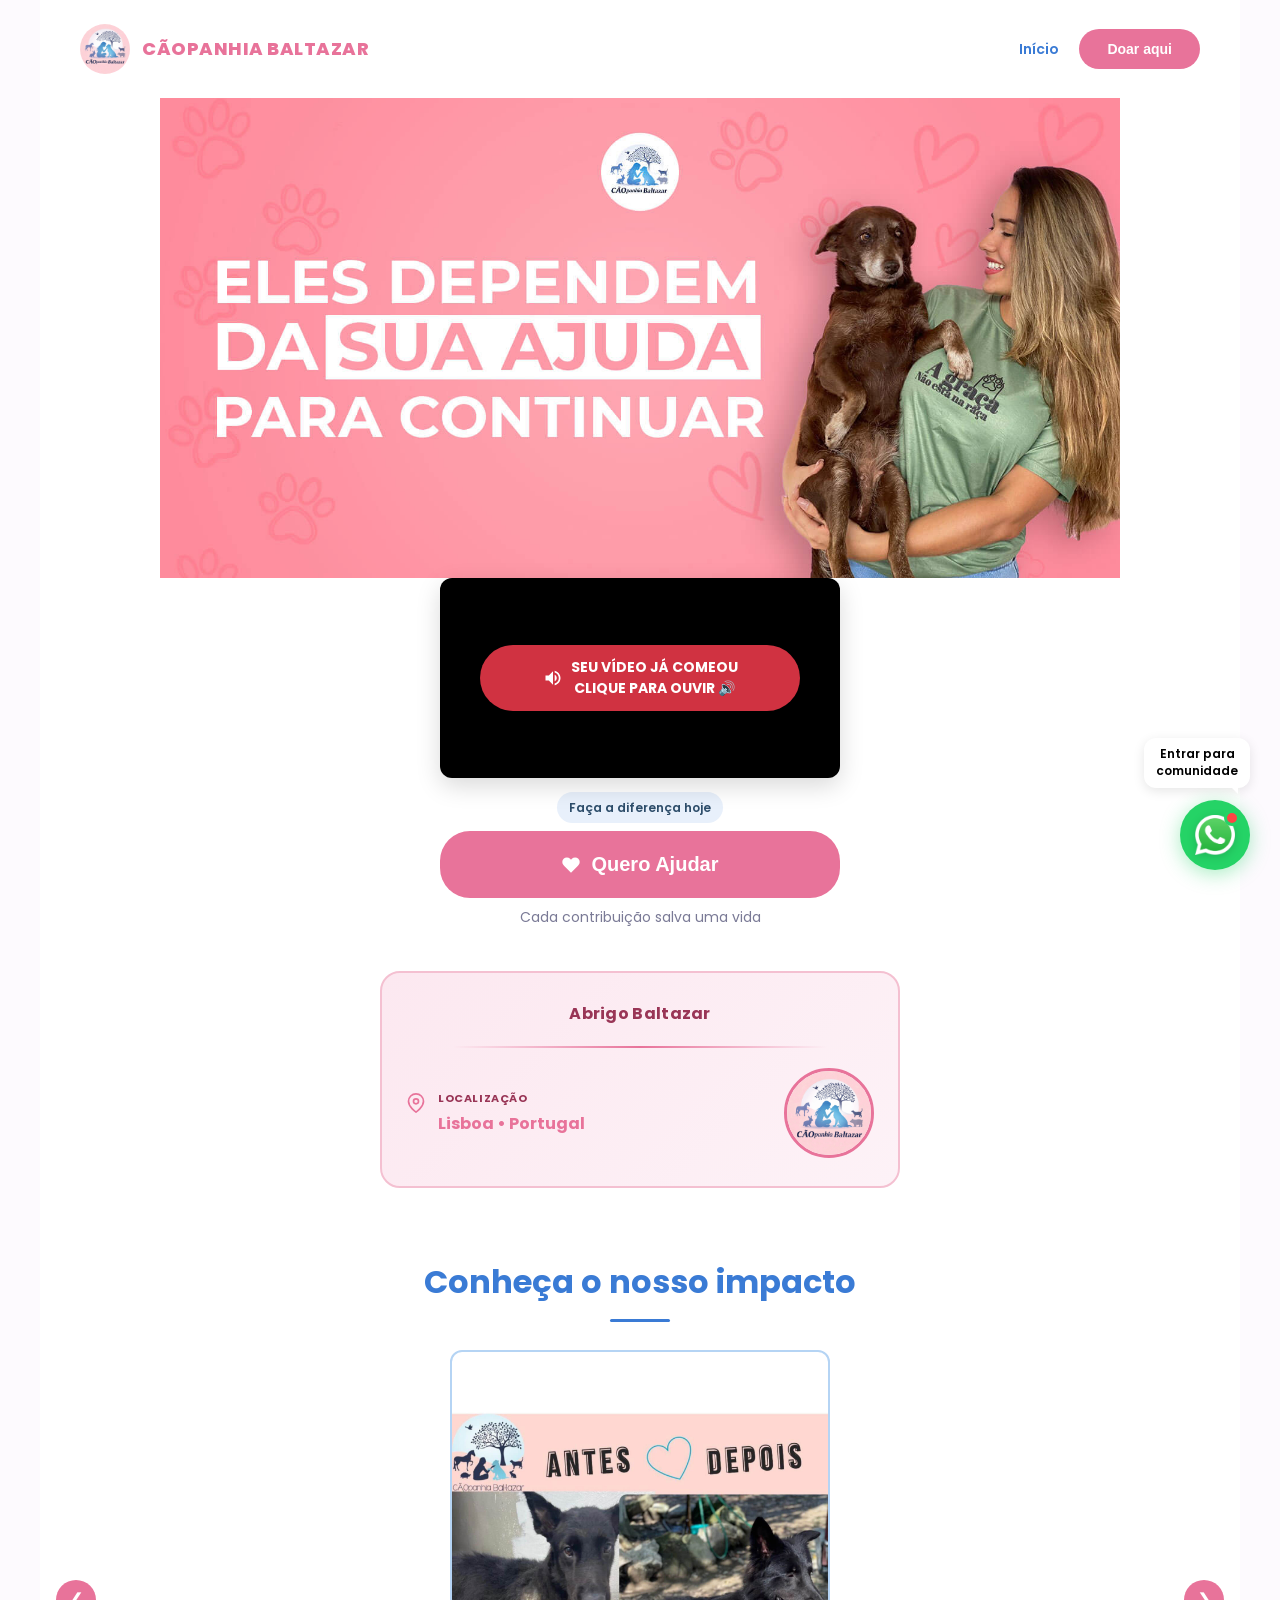
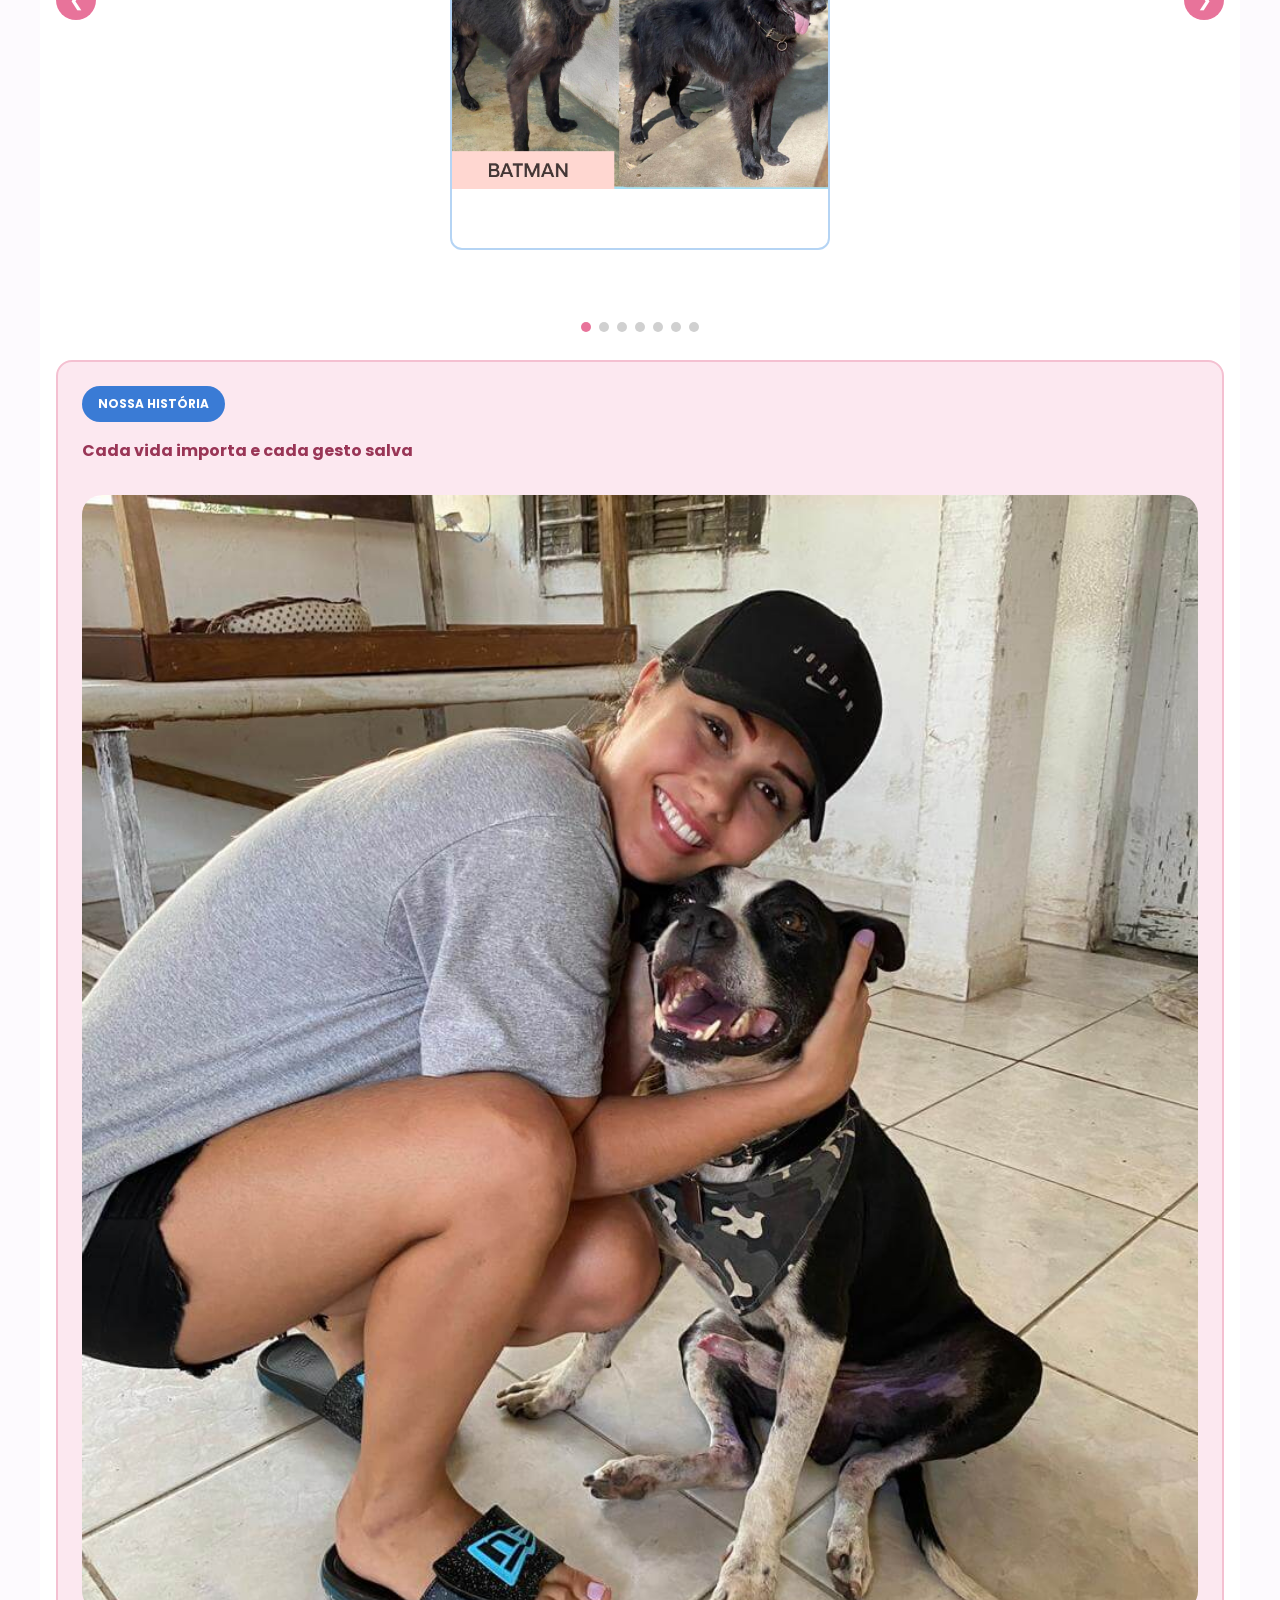
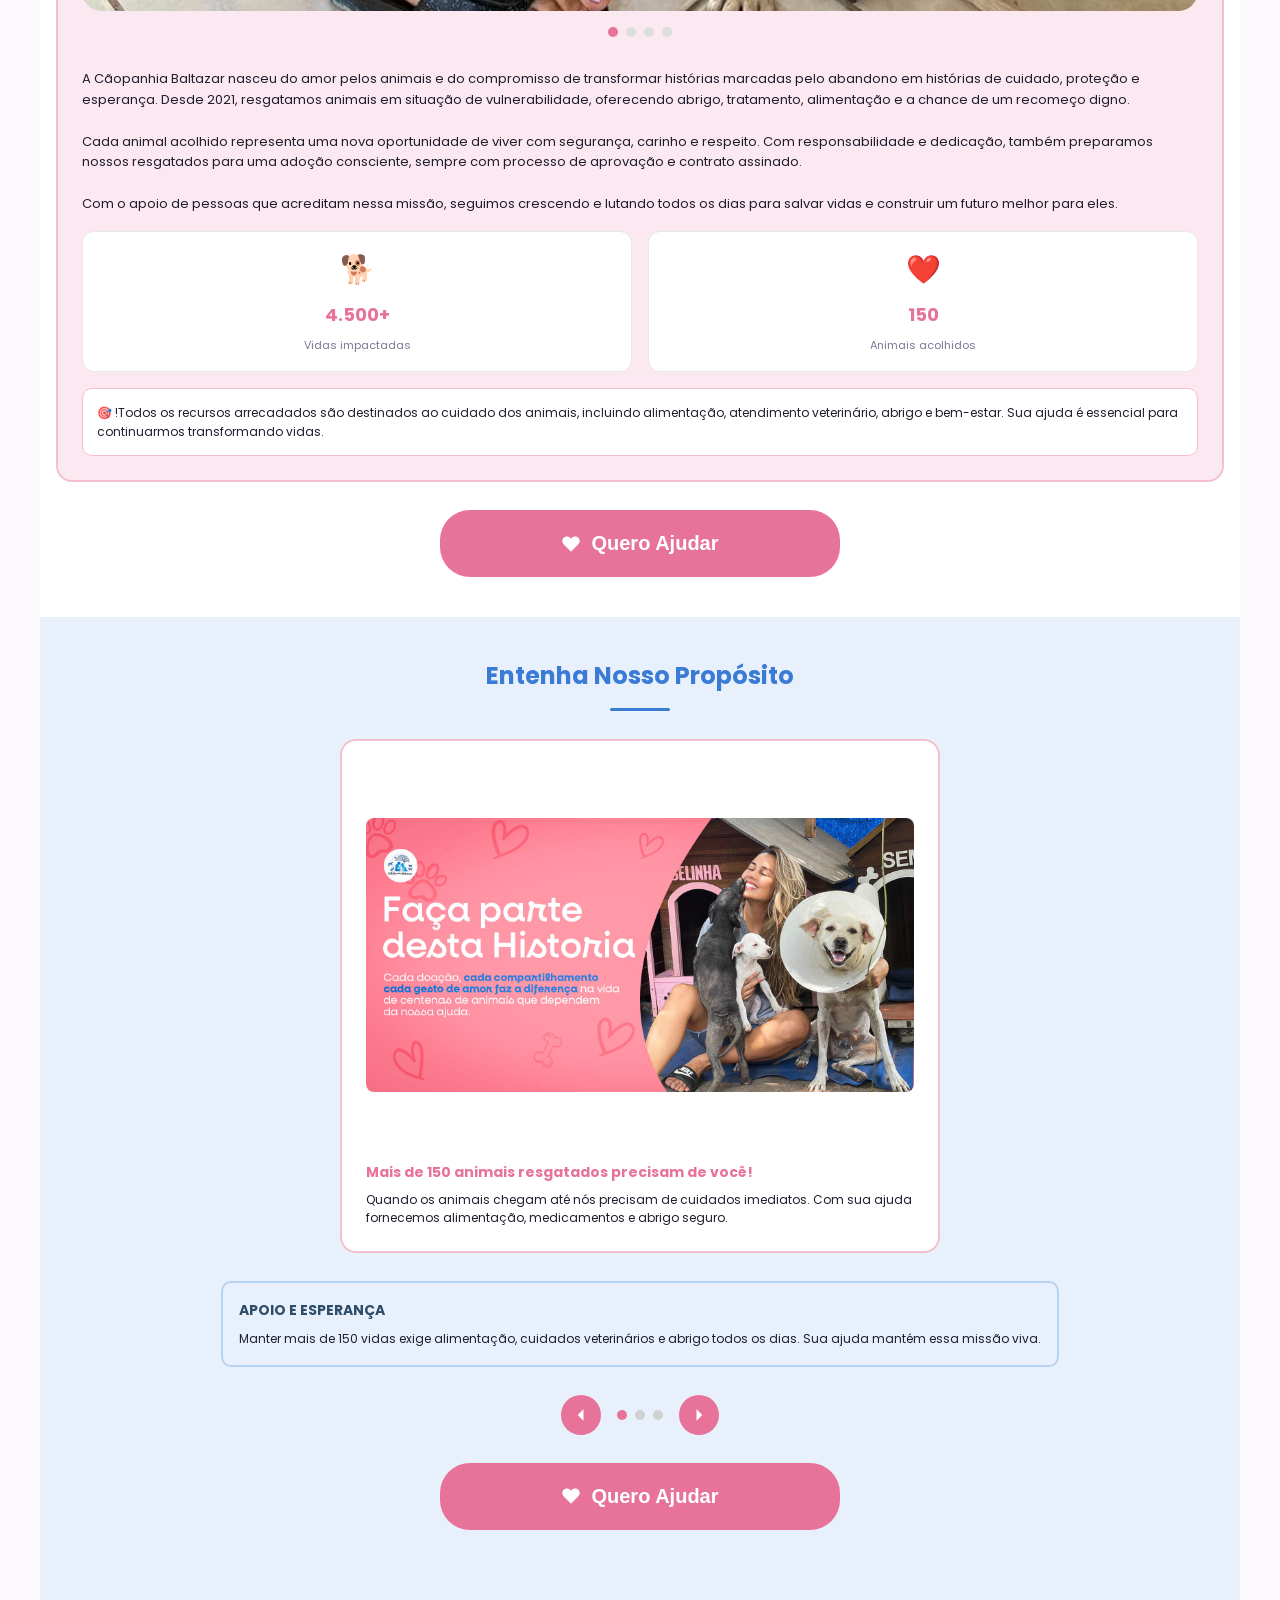
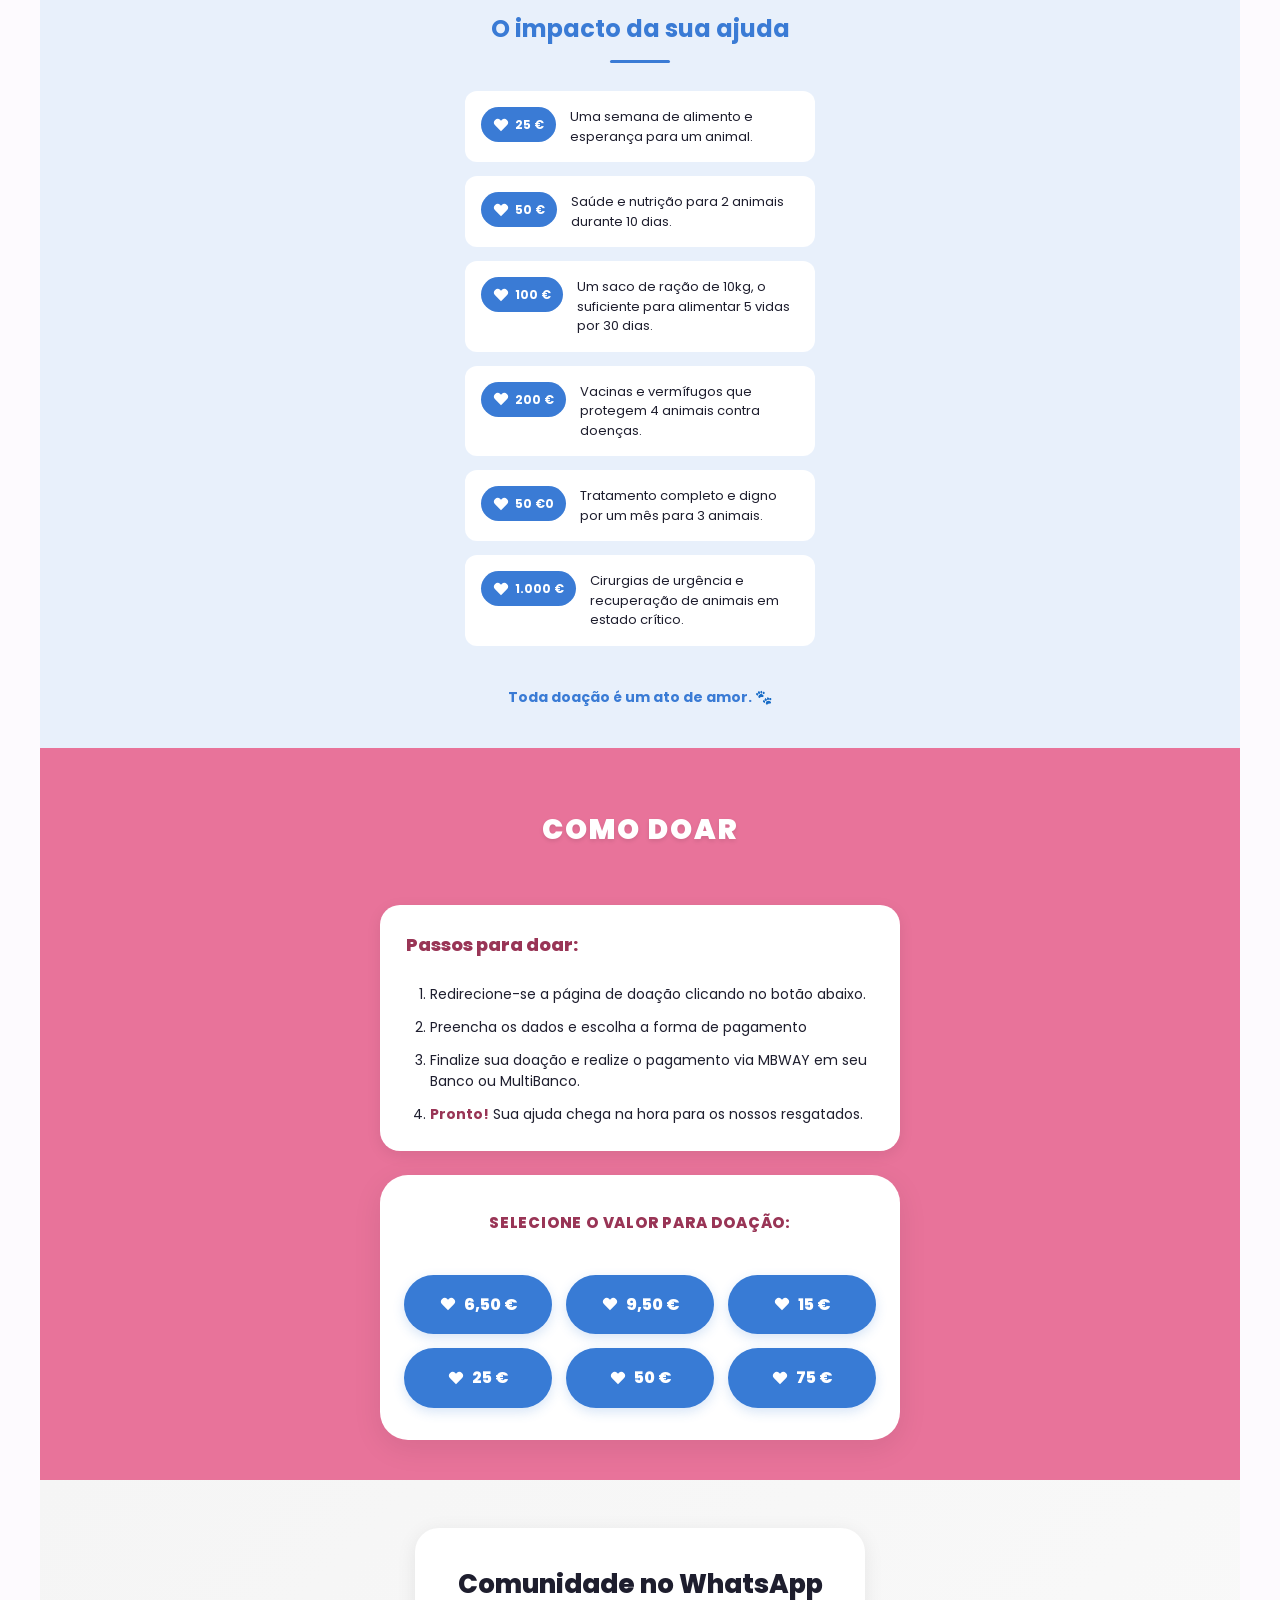
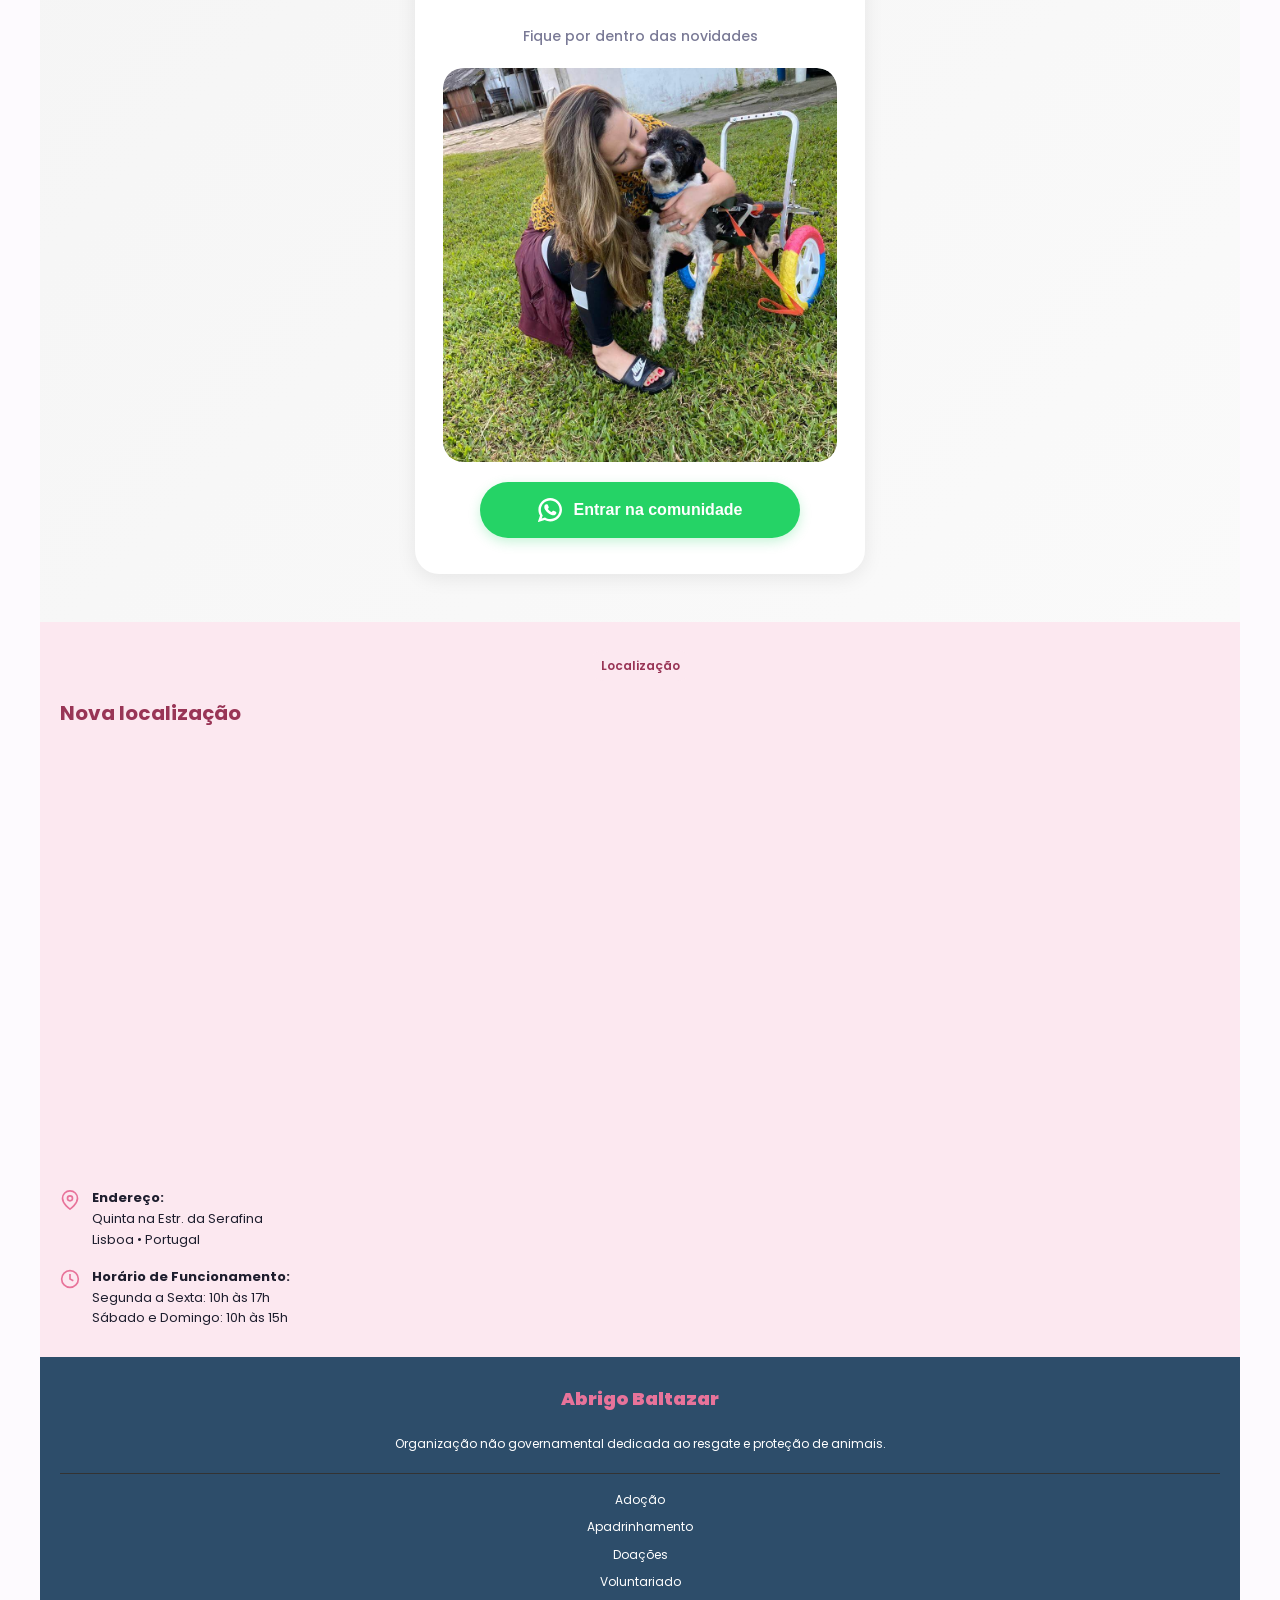
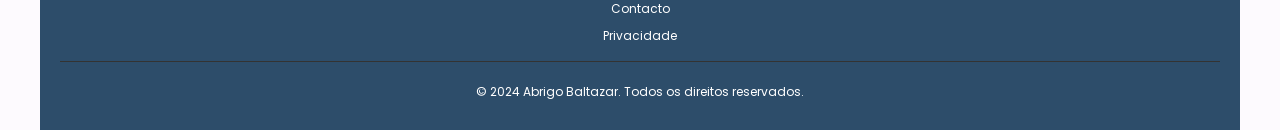
==== index.html @ 78d3a2a6 "Add files via upload" ====
<!DOCTYPE html>
<html lang="pt-BR">

<head>
    <meta charset="UTF-8">
    <meta name="viewport" content="width=device-width, initial-scale=1.0">
    <title>Abrigo Baltazar - ONG de Resgate Animal</title>
    <link href="https://fonts.googleapis.com/css2?family=Poppins:wght@400;600;700;800;900&display=swap" rel="stylesheet">
    <style>
:root {
    --rosa-principal: #e8739a;
    --rosa-escuro: #993556;
    --rosa-claro-bg: #fce8f0;
    --rosa-borda: #f4c0d1;
    --azul-principal: #3a7bd5;
    --azul-escuro: #2D4D6A;
    --azul-claro-bg: #e8f0fb;
    --azul-borda: #b5d4f4;
    --fundo-geral: #fdfafe;
    --texto-principal: #1e1e2e;
    --texto-secundario: #7a7a96;
    --footer-dark: #2D4D6A;
    --branco: #ffffff;
    --verde-sucesso: #4caf50;
    --amarelo-estrela: #ffc107;
    --fb-azul: #1877f2;
    --ig-rosa: #d4537e;
    --wa-verde: #25d366;
}

* {
    margin: 0;
    padding: 0;
    box-sizing: border-box;
}

html {
    scroll-behavior: smooth;
}

body {
    font-family: 'Poppins', sans-serif;
    background-color: var(--fundo-geral);
    color: var(--texto-principal);
    line-height: 1.6;
}

.container {
    max-width: 100%;
    width: 100%;
    margin: 0 auto;
    background-color: var(--branco);
}

/* ==================== ANIMAÇÕES ==================== */
@keyframes pulsar {
    0%, 100% {
        opacity: 1;
        transform: scale(1);
    }
    50% {
        opacity: 0.85;
        transform: scale(1.05);
    }
}

/* ==================== HEADER FIXO ==================== */
header {
    background-color: var(--branco);
    padding: 6px 20px;
    display: flex;
    justify-content: space-between;
    align-items: center;
    width: 100%;
    margin: 0;
}

.header-novo {
    display: flex !important;
    justify-content: space-between;
    align-items: center;
}

.header-logo-section {
    display: flex;
    align-items: center;
    gap: 12px;
}

.header-logo {
    display: flex;
    align-items: center;
    justify-content: center;
    flex-shrink: 0;
}

.logo-img {
    width: 50px;
    height: 50px;
    border-radius: 50%;
    object-fit: cover;
    display: block;
}

.header-text {
    display: flex;
    flex-direction: column;
    gap: 2px;
    max-width: 100px;
}

.header-text h1 {
    font-size: 18px;
    font-weight: 800;
    color: var(--rosa-principal);
    margin: 0;
    line-height: 1.2;
    letter-spacing: 0.5px;
    word-wrap: break-word;
    overflow-wrap: break-word;
}

.header-text p {
    font-size: 11px;
    color: var(--texto-secundario);
    margin: 0;
    font-weight: 600;
    letter-spacing: 0.5px;
}

.header-right {
    display: flex;
    align-items: center;
    gap: 20px;
    margin-left: auto;
}

.header-link {
    text-decoration: none;
    color: var(--azul-principal);
    font-size: 14px;
    font-weight: 600;
    transition: color 0.3s ease;
}

.header-link:hover {
    color: var(--azul-escuro);
}

.btn-doe-aqui {
    background-color: var(--rosa-principal);
    color: var(--branco);
    border: none;
    padding: 12px 28px;
    border-radius: 30px;
    font-size: 14px;
    font-weight: 700;
    cursor: pointer;
    transition: background-color 0.3s ease, transform 0.2s ease;
    animation: pulsar 2s ease-in-out infinite;
    display: flex;
    justify-content: center;
    align-items: center;
    gap: 8px;
    white-space: nowrap;
}

.btn-doe-aqui:hover {
    background-color: var(--rosa-escuro);
    transform: translateY(-2px);
    animation-play-state: paused;
}

.btn-adotar {
    background-color: var(--azul-principal);
    color: var(--branco);
    border: none;
    padding: 22px 60px;
    border-radius: 30px;
    font-size: 20px;
    font-weight: 900;
    cursor: pointer;
    transition: background-color 0.3s ease;
    display: flex;
    justify-content: center;
    align-items: center;
    gap: 10px;
}

.btn-adotar:hover {
    background-color: var(--azul-escuro);
}

/* ==================== BANNER ==================== */
.banner-slot {
    width: 100%;
    aspect-ratio: 2.5 / 1;
    display: flex;
    position: relative;
    overflow: hidden;
    min-height: 300px;
    padding: 0 !important;
    margin: 0 !important;
    background-color: transparent;
}

.banner-slot img {
    width: 100%;
    height: 100%;
    object-fit: contain;
    object-position: center;
    display: block;
}


/* ==================== VÍDEO ==================== */
.video-slot {
    padding: 0 !important;
    margin: 0 !important;
    width: 100%;
    display: flex;
    justify-content: center;
    align-items: center;
}

.video-indicator {
    position: absolute;
    top: 16px;
    left: 16px;
    display: flex;
    align-items: center;
    gap: 8px;
    font-size: 12px;
    font-weight: 600;
}

.video-indicator::before {
    content: '';
    width: 8px;
    height: 8px;
    background-color: var(--rosa-principal);
    border-radius: 50%;
}

.video-play-btn {
    width: 64px;
    height: 64px;
    background-color: var(--rosa-principal);
    border-radius: 50%;
    display: flex;
    justify-content: center;
    align-items: center;
    cursor: pointer;
    transition: transform 0.3s ease, background-color 0.3s ease;
}

.video-play-btn:hover {
    transform: scale(1.1);
    background-color: var(--rosa-escuro);
}

.video-slot h3 {
    font-size: 18px;
    font-weight: 700;
}

.video-slot p {
    font-size: 14px;
    opacity: 0.8;
}

/* ==================== CTA QUERO AJUDAR ==================== */
.cta-ajudar {
    background-color: var(--branco);
    padding: 14px 20px;
    text-align: center;
    display: flex;
    flex-direction: column;
    gap: 8px;
    align-items: center;
}

.cta-ajudar .btn-quero-ajudar {
    width: 85%;
    max-width: 400px;
    padding: 22px 60px;
    font-size: 20px;
}

.tag {
    display: inline-block;
    padding: 6px 12px;
    border-radius: 20px;
    font-size: 12px;
    font-weight: 600;
    width: fit-content;
    margin: 0 auto;
}

.tag-azul {
    background-color: var(--azul-claro-bg);
    color: var(--azul-escuro);
}

.tag-rosa {
    background-color: var(--rosa-claro-bg);
    color: var(--rosa-escuro);
}

.btn-quero-ajudar {
    background-color: var(--rosa-principal);
    color: var(--branco);
    border: none;
    padding: 22px 60px;
    border-radius: 30px;
    font-size: 20px;
    font-weight: 900;
    cursor: pointer;
    display: flex;
    justify-content: center;
    align-items: center;
    gap: 10px;
    transition: background-color 0.3s ease;
    width: 85%;
    max-width: 400px;
    animation: pulsar 2s ease-in-out infinite;
}

.btn-quero-ajudar:hover {
    background-color: var(--rosa-escuro);
    animation-play-state: paused;
}

.cta-subtexto {
    font-size: 14px;
    color: var(--texto-secundario);
}

/* ==================== IMPACTO E HISTÓRIAS ==================== */
.secao-impacto {
    background-color: var(--branco);
    padding: 40px 0;
    display: flex;
    flex-direction: column;
    gap: 28px;
    align-items: center;
    width: 100%;
    padding-left: 16px;
    padding-right: 16px;
    box-sizing: border-box;
}

.impacto-header {
    text-align: center;
    display: flex;
    flex-direction: column;
    gap: 12px;
}

.impacto-header h2 {
    font-size: 24px;
    font-weight: 700;
    color: var(--azul-principal);
}

.titulo-underline {
    width: 60px;
    height: 3px;
    background-color: var(--azul-principal);
    margin: 0 auto;
    border-radius: 2px;
}

.impacto-imagens {
    display: flex;
    justify-content: center;
    width: 100%;
    max-width: 100%;
    margin-bottom: 24px;
}

.impacto-img-placeholder {
    aspect-ratio: 1;
    background-color: var(--branco);
    border: 2px solid var(--azul-borda);
    border-radius: 12px;
    display: flex;
    align-items: center;
    justify-content: center;
    min-height: 250px;
    width: 100%;
    height: 280px;
    overflow: hidden;
}

.impacto-img-placeholder img {
    width: 100%;
    height: 100%;
    object-fit: contain;
    object-position: center;
}

.impacto-img-placeholder svg {
    width: 60px;
    height: 60px;
    color: var(--azul-principal);
}

/* Carrossel Impacto */
.impacto-carrossel {
    display: flex;
    align-items: center;
    justify-content: center;
    width: 100%;
    max-width: 100%;
    margin: 0;
    padding: 0;
    margin-bottom: 24px;
    box-sizing: border-box;
}

.impacto-imagens-container {
    position: relative;
    width: 100%;
    max-width: 380px;
    overflow: hidden;
    flex-shrink: 0;
    margin: 0 auto;
    padding: 0;
    box-sizing: border-box;
}

.impacto-img-slide {
    display: none;
    animation: fadeIn 0.5s ease-in-out;
}

.impacto-img-slide.active {
    display: block;
}

@keyframes fadeIn {
    from {
        opacity: 0;
    }
    to {
        opacity: 1;
    }
}

.carrossel-btn {
    background-color: var(--rosa-principal);
    color: var(--branco);
    border: none;
    width: 40px;
    height: 40px;
    border-radius: 50%;
    cursor: pointer;
    display: flex;
    align-items: center;
    justify-content: center;
    transition: background-color 0.3s ease;
    font-size: 18px;
    padding: 0;
    flex-shrink: 0;
}

.carrossel-btn:hover {
    background-color: var(--rosa-escuro);
}

.impacto-dots {
    display: flex;
    gap: 8px;
    justify-content: center;
    width: 100%;
    margin-top: 20px;
}

.dot {
    width: 10px;
    height: 10px;
    border-radius: 50%;
    background-color: #ddd;
    cursor: pointer;
    transition: background-color 0.3s ease;
}

.dot.active {
    background-color: var(--azul-principal);
}

.historia-box {
    background-color: var(--rosa-claro-bg);
    border: 2px solid var(--rosa-borda);
    border-radius: 16px;
    padding: 24px;
    display: flex;
    flex-direction: column;
    gap: 16px;
    width: 100%;
    max-width: 100%;
}

.historia-badge {
    background-color: var(--azul-principal);
    color: var(--branco);
    padding: 8px 16px;
    border-radius: 20px;
    font-size: 12px;
    font-weight: 700;
    text-transform: uppercase;
    width: fit-content;
}

.historia-titulo {
    font-size: 16px;
    font-weight: 700;
    color: var(--rosa-escuro);
}

.historia-carrossel {
    position: relative;
    width: 100%;
    margin: 16px 0;
}

.historia-imagem-slide {
    display: none;
    animation: fadeIn 0.5s ease-in-out;
}

.historia-imagem-slide.active {
    display: block;
}

.historia-imagem-container {
    width: 100%;
    aspect-ratio: 1;
    background-color: var(--fundo-geral);
    border-radius: 20px;
    overflow: hidden;
    display: flex;
    align-items: center;
    justify-content: center;
}

.historia-imagem {
    width: 100%;
    height: 100%;
    object-fit: cover;
    object-position: center;
}

.historia-dots {
    display: flex;
    gap: 8px;
    justify-content: center;
    margin-top: 16px;
}

.historia-dot {
    width: 10px;
    height: 10px;
    border-radius: 50%;
    background-color: #ddd;
    cursor: pointer;
    transition: background-color 0.3s ease;
}

.historia-dot.active {
    background-color: var(--rosa-principal);
}

.historia-texto {
    font-size: 13px;
    color: var(--texto-principal);
    line-height: 1.6;
}

.impacto-stats {
    display: flex;
    gap: 16px;
    justify-content: space-around;
}

.impacto-stat {
    display: flex;
    flex-direction: column;
    align-items: center;
    gap: 8px;
    flex: 1;
    background-color: var(--branco);
    border: 1px solid #e8e8e8;
    border-radius: 12px;
    padding: 16px;
}

.stat-icone {
    font-size: 28px;
}

.stat-numero {
    font-size: 18px;
    font-weight: 700;
    color: var(--rosa-principal);
}

.stat-label {
    font-size: 11px;
    color: var(--texto-secundario);
    text-align: center;
}

.info-destaque {
    background-color: var(--branco);
    border: 1px solid var(--rosa-borda);
    border-radius: 10px;
    padding: 14px;
    font-size: 12px;
    color: var(--texto-principal);
    line-height: 1.6;
}

.btn-quero-ajudar-2 {
    background-color: var(--rosa-principal);
    color: var(--branco);
    border: none;
    padding: 22px 60px;
    border-radius: 30px;
    font-size: 20px;
    font-weight: 900;
    cursor: pointer;
    display: flex;
    justify-content: center;
    align-items: center;
    gap: 10px;
    transition: background-color 0.3s ease;
    width: 85%;
    max-width: 400px;
    animation: pulsar 2s ease-in-out infinite;
}

.btn-quero-ajudar-2:hover {
    background-color: var(--rosa-escuro);
    animation-play-state: paused;
}

/* ==================== IMPACTO DA DOAÇÃO ==================== */
.secao-impacto-doacao {
    background-color: var(--azul-claro-bg);
    padding: 40px 20px;
    display: flex;
    flex-direction: column;
    gap: 28px;
    align-items: center;
}

.impacto-doacao-header {
    text-align: center;
    display: flex;
    flex-direction: column;
    gap: 12px;
}

.impacto-doacao-header h2 {
    font-size: 24px;
    font-weight: 700;
    color: var(--azul-principal);
}

.titulo-underline-azul {
    width: 60px;
    height: 3px;
    background-color: var(--azul-principal);
    margin: 0 auto;
    border-radius: 2px;
}

.impacto-items {
    display: flex;
    flex-direction: column;
    gap: 14px;
    width: 100%;
    max-width: 350px;
}

.impacto-item {
    background-color: var(--branco);
    border-radius: 12px;
    padding: 16px;
    display: flex;
    gap: 14px;
    align-items: flex-start;
}

.impacto-badge {
    background-color: var(--azul-principal);
    color: var(--branco);
    border: none;
    padding: 8px 12px;
    border-radius: 20px;
    font-size: 12px;
    font-weight: 700;
    display: flex;
    align-items: center;
    gap: 6px;
    white-space: nowrap;
    flex-shrink: 0;
}

.impacto-badge svg {
    width: 16px;
    height: 16px;
}

.impacto-item p {
    font-size: 13px;
    color: var(--texto-principal);
    line-height: 1.5;
}

.impacto-frase-final {
    font-size: 14px;
    font-weight: 700;
    color: var(--azul-principal);
    text-align: center;
    margin-top: 12px;
}

/* ==================== PROPÓSITO E MISSÃO ==================== */
.secao-proposito {
    background-color: var(--azul-claro-bg);
    padding: 40px 20px;
    display: flex;
    flex-direction: column;
    gap: 28px;
    align-items: center;
}

.proposito-header {
    text-align: center;
    display: flex;
    flex-direction: column;
    gap: 12px;
}

.proposito-header h2 {
    font-size: 24px;
    font-weight: 700;
    color: var(--azul-principal);
}

.titulo-underline-escuro {
    width: 60px;
    height: 3px;
    background-color: var(--azul-principal);
    margin: 0 auto;
    border-radius: 2px;
}

.carrossel-cards-container {
    position: relative;
    width: 100%;
    max-width: 100%;
}

.carrossel-card-slide {
    display: none;
}

.carrossel-card-slide.active {
    display: block;
}

.card-content {
    background-color: var(--branco);
    border: 2px solid var(--rosa-borda);
    border-radius: 16px;
    padding: 20px;
    display: flex;
    flex-direction: column;
    gap: 16px;
}

.card-imagem {
    width: 100%;
    min-height: 280px;
    background-color: var(--branco);
    border-radius: 12px;
    display: flex;
    align-items: center;
    justify-content: center;
}

.card-imagem img {
    width: 100%;
    height: 100%;
    object-fit: contain;
    object-position: center;
    border-radius: 8px;
}

.card-imagem svg {
    width: 80px;
    height: 80px;
    color: var(--rosa-principal);
}

.card-texto {
    display: flex;
    flex-direction: column;
    gap: 8px;
}

.card-texto h3 {
    font-size: 14px;
    font-weight: 700;
    color: var(--rosa-principal);
}

.card-texto p {
    font-size: 12px;
    color: var(--texto-principal);
    line-height: 1.5;
}

.proposito-missao {
    background-color: var(--azul-claro-bg);
    border: 2px solid var(--azul-borda);
    border-radius: 10px;
    padding: 16px;
}

.proposito-missao h3 {
    font-size: 14px;
    font-weight: 700;
    color: var(--azul-escuro);
    margin-bottom: 8px;
}

.proposito-missao p {
    font-size: 12px;
    color: var(--texto-principal);
    line-height: 1.6;
}

.carrossel-controles {
    display: flex;
    align-items: center;
    gap: 16px;
    justify-content: center;
}

.carrossel-btn-prev,
.carrossel-btn-next {
    background-color: var(--rosa-principal);
    color: var(--branco);
    border: none;
    width: 40px;
    height: 40px;
    border-radius: 50%;
    cursor: pointer;
    display: flex;
    align-items: center;
    justify-content: center;
    transition: background-color 0.3s ease;
}

.carrossel-btn-prev:hover,
.carrossel-btn-next:hover {
    background-color: var(--rosa-escuro);
}

.carrossel-dots {
    display: flex;
    gap: 8px;
}

.dot {
    width: 10px;
    height: 10px;
    border-radius: 50%;
    border: none;
    background-color: #d0d0d0;
    cursor: pointer;
    transition: background-color 0.3s ease;
}

.dot.active {
    background-color: var(--rosa-principal);
}

.dot:hover {
    background-color: var(--rosa-principal);
}

.btn-quero-ajudar-proposito {
    background-color: var(--rosa-principal);
    color: var(--branco);
    border: none;
    padding: 22px 60px;
    border-radius: 30px;
    font-size: 20px;
    font-weight: 900;
    cursor: pointer;
    display: flex;
    justify-content: center;
    align-items: center;
    gap: 10px;
    transition: background-color 0.3s ease;
    width: 85%;
    max-width: 400px;
    animation: pulsar 2s ease-in-out infinite;
}

.btn-quero-ajudar-proposito:hover {
    background-color: var(--rosa-escuro);
    animation-play-state: paused;
}

/* ==================== AJUDE O ABRIGO ==================== */
.ajude-abrigo {
    background-color: var(--rosa-claro-bg);
    padding: 28px 20px;
    display: flex;
    flex-direction: column;
    gap: 20px;
}

.ajude-abrigo h2 {
    font-size: 24px;
    font-weight: 700;
    line-height: 1.3;
}

.ajude-abrigo h2 .rosa {
    color: var(--rosa-escuro);
}

.ajude-abrigo h2 .azul {
    color: var(--azul-principal);
}

.ajude-abrigo > p {
    font-size: 14px;
    color: var(--texto-secundario);
    line-height: 1.6;
}

.imagem-placeholder {
    width: 100%;
    height: 200px;
    background-color: var(--branco);
    border: 2px dashed var(--rosa-borda);
    display: flex;
    flex-direction: column;
    justify-content: center;
    align-items: center;
    gap: 8px;
    border-radius: 14px;
}

.imagem-placeholder-icon {
    width: 40px;
    height: 40px;
    opacity: 0.4;
}

.imagem-placeholder p {
    font-size: 14px;
    color: var(--texto-secundario);
    text-align: center;
}

.imagem-placeholder .small {
    font-size: 12px;
    opacity: 0.7;
}

/* Grid de Estatísticas */
.stats-grid {
    display: grid;
    grid-template-columns: 1fr 1fr;
    gap: 12px;
}

.stat-card {
    background-color: var(--branco);
    border: 2px solid var(--rosa-borda);
    border-radius: 14px;
    padding: 16px;
    text-align: center;
    display: flex;
    flex-direction: column;
    gap: 8px;
}

.stat-card .numero {
    font-size: 24px;
    font-weight: 800;
    color: var(--rosa-principal);
}

.stat-card .label {
    font-size: 13px;
    color: var(--texto-secundario);
    font-weight: 500;
}

/* Grid de Serviços */
.servicos-grid {
    display: grid;
    grid-template-columns: 1fr 1fr 1fr;
    gap: 12px;
}

.servico-card {
    background-color: var(--azul-claro-bg);
    border: 2px solid var(--azul-borda);
    border-radius: 14px;
    padding: 16px 12px;
    text-align: center;
    display: flex;
    flex-direction: column;
    gap: 10px;
    align-items: center;
    min-height: 100px;
    justify-content: center;
}

.servico-card-icon {
    width: 32px;
    height: 32px;
    color: var(--azul-principal);
    margin: 0 auto;
    flex-shrink: 0;
}

.servico-card h4 {
    font-size: 12px;
    font-weight: 700;
    color: var(--azul-escuro);
    word-wrap: break-word;
    overflow-wrap: break-word;
    line-height: 1.3;
}

/* ==================== FLUXO PIX ==================== */
.pix-section {
    background-color: var(--footer-dark);
    padding: 28px 20px;
    display: flex;
    flex-direction: column;
    gap: 20px;
}

.pix-header {
    background-color: var(--rosa-principal);
    color: var(--branco);
    padding: 20px;
    border-radius: 14px;
    text-align: center;
}

.pix-header h2 {
    font-size: 20px;
    font-weight: 700;
    margin-bottom: 8px;
}

.pix-header p {
    font-size: 14px;
    opacity: 0.95;
}

.pix-card {
    background-color: var(--branco);
    border-radius: 14px;
    padding: 24px;
    display: flex;
    flex-direction: column;
    gap: 20px;
}

/* Barra de Progresso */
.progress-bar {
    width: 100%;
    height: 4px;
    background-color: #e0e0e0;
    border-radius: 2px;
    overflow: hidden;
}

.progress-fill {
    height: 100%;
    background-color: var(--rosa-principal);
    width: 25%;
    transition: width 0.3s ease;
}

.step-indicators {
    display: flex;
    justify-content: space-between;
    margin-top: 16px;
    margin-bottom: 20px;
}

.step-indicator {
    display: flex;
    flex-direction: column;
    align-items: center;
    gap: 6px;
    position: relative;
}

.step-number {
    width: 32px;
    height: 32px;
    border-radius: 50%;
    display: flex;
    justify-content: center;
    align-items: center;
    font-weight: 700;
    font-size: 14px;
    background-color: #f0f0f0;
    color: var(--texto-secundario);
}

.step-indicator.active .step-number {
    background-color: var(--rosa-principal);
    color: var(--branco);
}

.step-indicator.completed .step-number {
    background-color: var(--azul-principal);
    color: var(--branco);
}

.step-label {
    font-size: 11px;
    color: var(--texto-secundario);
    text-align: center;
    width: 70px;
    line-height: 1.3;
}

/* Etapas */
.step {
    display: none;
}

.step.active {
    display: flex;
    flex-direction: column;
    gap: 16px;
}

.step h3 {
    font-size: 16px;
    font-weight: 700;
    color: var(--texto-principal);
}

.step p {
    font-size: 13px;
    color: var(--texto-secundario);
}

.titulo-com-voltar {
    display: flex;
    justify-content: space-between;
    align-items: center;
    gap: 10px;
    margin-bottom: 16px;
}

.titulo-com-voltar h3 {
    flex: 1;
    margin: 0;
}

.btn-voltar-titulo {
    background-color: transparent;
    color: var(--texto-secundario);
    border: 1px solid #d9d9d9;
    padding: 3px 8px;
    border-radius: 5px;
    font-weight: 500;
    font-size: 10px;
    cursor: pointer;
    transition: all 0.3s ease;
    opacity: 0.6;
    white-space: nowrap;
}

.btn-voltar-titulo:hover {
    opacity: 1;
    border-color: var(--texto-principal);
}

/* Botões de valor */
.valor-grid {
    display: grid;
    grid-template-columns: repeat(3, 1fr);
    gap: 10px;
}

.valor-btn {
    padding: 12px;
    border: 2px solid var(--rosa-borda);
    background-color: var(--branco);
    border-radius: 10px;
    font-weight: 600;
    font-size: 14px;
    color: var(--texto-principal);
    cursor: pointer;
    transition: all 0.3s ease;
}

.valor-btn:hover {
    border-color: var(--rosa-principal);
}

.valor-btn.selected {
    background-color: var(--rosa-principal);
    color: var(--branco);
    border-color: var(--rosa-principal);
}

/* Container para dados (nome + telefone) */
.dados-container {
    display: flex;
    flex-direction: column;
    gap: 16px;
}

/* Input personalizado */
.input-group {
    display: flex;
    flex-direction: column;
    gap: 8px;
}

.input-group label {
    font-size: 13px;
    font-weight: 600;
    color: var(--texto-principal);
}

.input-group input,
.input-group textarea {
    padding: 12px;
    border: 2px solid var(--rosa-borda);
    border-radius: 10px;
    font-family: 'Poppins', sans-serif;
    font-size: 14px;
    color: var(--texto-principal);
    transition: border-color 0.3s ease;
}

.input-group input:focus,
.input-group textarea:focus {
    outline: none;
    border-color: var(--rosa-principal);
}

.input-error {
    border-color: #f44336 !important;
}

.erro-msg {
    font-size: 12px;
    color: #f44336;
    margin-top: -4px;
}

/* Botões de navegação */
.step-buttons {
    display: flex;
    gap: 10px;
    justify-content: space-between;
    margin-top: 12px;
    position: relative;
}

.btn-voltar {
    background-color: transparent;
    color: var(--texto-secundario);
    border: 1px solid #d9d9d9;
    padding: 3px 8px;
    border-radius: 5px;
    font-weight: 500;
    font-size: 10px;
    cursor: pointer;
    transition: all 0.3s ease;
    opacity: 0.4;
    position: absolute;
    top: -82px;
    right: 0;
    z-index: 10;
}

.btn-voltar:hover {
    opacity: 0.8;
    border-color: var(--texto-secundario);
}

.btn-continuar {
    background-color: var(--rosa-principal);
    color: var(--branco);
    border: none;
    padding: 16px 32px;
    border-radius: 10px;
    font-weight: 900;
    font-size: 16px;
    cursor: pointer;
    flex: 1;
    transition: background-color 0.3s ease;
}

.btn-continuar:hover {
    background-color: var(--rosa-escuro);
}

.btn-continuar:disabled {
    background-color: #ccc;
    cursor: not-allowed;
}

/* Etapa 4 - Resumo */
.resumo-box {
    background-color: var(--rosa-claro-bg);
    padding: 16px;
    border-radius: 10px;
    text-align: center;
    margin-bottom: 12px;
}

.resumo-label {
    font-size: 12px;
    color: var(--texto-secundario);
    margin-bottom: 4px;
}

.resumo-valor {
    font-size: 28px;
    font-weight: 900;
    color: var(--rosa-principal);
}

.resumo-detalhes {
    font-size: 13px;
    color: var(--texto-principal);
    margin-top: 8px;
    line-height: 1.5;
}

/* Caixas PIX */
.pix-box {
    border-radius: 10px;
    padding: 14px;
    text-align: center;
    margin-bottom: 12px;
}

.pix-box-chave {
    background-color: var(--azul-claro-bg);
    border: 2px solid var(--azul-borda);
}

.pix-box-recebedor {
    background-color: var(--rosa-claro-bg);
    border: 2px solid var(--rosa-borda);
}

.pix-label {
    font-size: 12px;
    color: var(--texto-secundario);
    margin-bottom: 6px;
}

.pix-chave {
    font-size: 14px;
    font-weight: 700;
    color: var(--azul-escuro);
    word-break: break-all;
}

.pix-recebedor {
    font-size: 14px;
    font-weight: 700;
    color: var(--rosa-escuro);
}

.btn-copiar {
    background-color: var(--azul-principal);
    color: var(--branco);
    border: none;
    padding: 16px 32px;
    border-radius: 10px;
    font-weight: 900;
    font-size: 16px;
    cursor: pointer;
    width: 100%;
    transition: background-color 0.3s ease;
}

.btn-copiar:hover {
    background-color: var(--azul-escuro);
}

.btn-copiar.sucesso {
    background-color: var(--verde-sucesso);
}

.msg-agradecimento {
    background-color: #e8f5e9;
    border-left: 4px solid var(--verde-sucesso);
    padding: 12px;
    border-radius: 6px;
    font-size: 13px;
    color: #2e7d32;
    margin-top: 12px;
    display: none;
}

.msg-agradecimento.show {
    display: block;
}

/* ==================== PIX DINÂMICO - QR CODE ==================== */

/* Loading Spinner */
.pix-loading {
    display: flex;
    flex-direction: column;
    align-items: center;
    justify-content: center;
    gap: 16px;
    padding: 32px 20px;
}

.pix-loading p {
    font-size: 14px;
    color: var(--texto-secundario);
    font-weight: 500;
}

.spinner {
    width: 40px;
    height: 40px;
    border: 4px solid #f3f3f3;
    border-top: 4px solid var(--rosa-principal);
    border-radius: 50%;
    animation: spin 1s linear infinite;
}

@keyframes spin {
    0% { transform: rotate(0deg); }
    100% { transform: rotate(360deg); }
}

/* QR Code Container */
.pix-qrcode-container {
    display: flex;
    flex-direction: column;
    align-items: center;
    gap: 16px;
    padding: 20px;
    background-color: var(--rosa-claro-bg);
    border-radius: 10px;
    border: 2px solid var(--rosa-borda);
}

.pix-qrcode {
    width: 100%;
    max-width: 220px;
    height: 220px;
    border: 2px solid var(--rosa-principal);
    border-radius: 8px;
    padding: 8px;
    background-color: var(--branco);
    object-fit: contain;
}

/* Copia e Cola Container */
.pix-copia-cola-container {
    display: flex;
    flex-direction: column;
    gap: 12px;
    padding: 16px;
    background-color: var(--azul-claro-bg);
    border-radius: 10px;
    border: 2px solid var(--azul-borda);
}

.pix-copia-cola {
    width: 100%;
    padding: 12px;
    border: 2px solid var(--azul-borda);
    border-radius: 8px;
    font-family: 'Courier New', monospace;
    font-size: 12px;
    color: var(--texto-principal);
    background-color: var(--branco);
    word-break: break-all;
    resize: vertical;
    min-height: 60px;
    max-height: 100px;
    overflow-y: auto;
}

.pix-copia-cola:focus {
    outline: none;
    border-color: var(--azul-principal);
}

/* Erro / Fallback */
.pix-erro {
    background-color: #ffebee;
    border: 2px solid #ef5350;
    border-radius: 10px;
    padding: 16px;
    color: #c62828;
}

.pix-erro strong {
    display: block;
    margin-bottom: 8px;
    font-size: 14px;
}

.pix-erro p {
    font-size: 13px;
    margin-bottom: 12px;
}

.pix-erro .pix-box {
    margin-bottom: 0;
}

/* Tabela de Doadores */
.tabela-doadores {
    margin-top: 20px;
    border-radius: 10px;
    overflow: hidden;
    display: none;
}

.tabela-doadores.show {
    display: block;
}

.tabela-header {
    background-color: var(--azul-principal);
    color: var(--branco);
    padding: 12px;
    font-size: 12px;
    font-weight: 700;
    display: grid;
    grid-template-columns: 20px 80px 100px 60px 80px;
    gap: 8px;
    border-bottom: 2px solid var(--azul-escuro);
}

.tabela-body {
    background-color: var(--branco);
    border: 2px solid var(--azul-borda);
}

.tabela-row {
    padding: 12px;
    font-size: 12px;
    color: var(--texto-principal);
    display: grid;
    grid-template-columns: 20px 80px 100px 60px 80px;
    gap: 8px;
    border-bottom: 1px solid #f0f0f0;
    align-items: center;
}

.tabela-row:last-child {
    border-bottom: none;
}

.btn-exportar {
    background-color: #4caf50;
    color: var(--branco);
    border: none;
    padding: 10px 16px;
    border-radius: 10px;
    font-weight: 600;
    font-size: 12px;
    cursor: pointer;
    margin-top: 12px;
    width: 100%;
    transition: background-color 0.3s ease;
}

.btn-exportar:hover {
    background-color: #45a049;
}

/* ==================== BARRA DE CONTATO ==================== */
.contacto-bar {
    background-color: var(--azul-claro-bg);
    padding: 16px 20px;
    display: flex;
    flex-direction: column;
    gap: 12px;
}

.contacto-item {
    display: flex;
    align-items: center;
    gap: 12px;
    font-size: 14px;
    color: var(--azul-escuro);
    font-weight: 600;
}

.contacto-icon {
    width: 24px;
    height: 24px;
    color: var(--azul-principal);
}

/* ==================== DEPOIMENTOS ==================== */
.depoimentos {
    background-color: var(--branco);
    padding: 28px 20px;
    display: flex;
    flex-direction: column;
    gap: 20px;
}

.depoimentos h2 {
    font-size: 20px;
    font-weight: 700;
}

.depoimentos h2 .azul {
    color: var(--azul-principal);
}

.depoimentos-grid {
    display: flex;
    flex-direction: column;
    gap: 16px;
}

.depoimento-card {
    background-color: var(--fundo-geral);
    border: 2px solid var(--rosa-borda);
    border-radius: 14px;
    padding: 16px;
    display: flex;
    flex-direction: column;
    gap: 12px;
}

.depoimento-header {
    display: flex;
    align-items: center;
    gap: 12px;
}

.avatar {
    width: 48px;
    height: 48px;
    border-radius: 50%;
    display: flex;
    justify-content: center;
    align-items: center;
    color: var(--branco);
    font-weight: 700;
    font-size: 18px;
}

.avatar.rosa {
    background-color: var(--rosa-principal);
}

.avatar.azul {
    background-color: var(--azul-principal);
}

.depoimento-nome {
    font-weight: 700;
    font-size: 14px;
    color: var(--texto-principal);
}

.depoimento-estrelas {
    display: flex;
    gap: 4px;
    font-size: 14px;
}

.depoimento-texto {
    font-size: 13px;
    color: var(--texto-secundario);
    line-height: 1.6;
}

/* ==================== FAQ ==================== */
.faq {
    background-color: var(--azul-claro-bg);
    padding: 28px 20px;
    display: flex;
    flex-direction: column;
    gap: 20px;
}

.faq h2 {
    font-size: 20px;
    font-weight: 700;
    color: var(--azul-escuro);
}

.faq-item {
    background-color: var(--branco);
    border-bottom: 2px solid var(--rosa-claro-bg);
    padding: 16px;
    cursor: pointer;
    transition: background-color 0.3s ease;
}

.faq-item:hover {
    background-color: #f9f9f9;
}

.faq-pergunta {
    display: flex;
    justify-content: space-between;
    align-items: center;
    gap: 16px;
}

.faq-pergunta-texto {
    font-size: 14px;
    font-weight: 700;
    color: var(--azul-escuro);
}

.faq-icon {
    font-size: 20px;
    color: var(--azul-principal);
    font-weight: 300;
    transition: transform 0.3s ease;
}

.faq-item.active .faq-icon {
    transform: rotate(45deg);
}

.faq-resposta {
    font-size: 13px;
    color: var(--texto-secundario);
    margin-top: 12px;
    max-height: 0;
    overflow: hidden;
    opacity: 0;
    transition: max-height 0.3s ease, opacity 0.3s ease;
}

.faq-item.active .faq-resposta {
    max-height: 500px;
    opacity: 1;
}

/* ==================== REDES SOCIAIS - WHATSAPP ==================== */
.redes-sociais-whatsapp {
    background: linear-gradient(135deg, #f5f5f5 0%, #fafafa 100%);
    padding: 40px 20px;
    display: flex;
    flex-direction: column;
    align-items: center;
    justify-content: center;
}

.whatsapp-card {
    background-color: var(--branco);
    border-radius: 24px;
    padding: 32px 24px;
    display: flex;
    flex-direction: column;
    align-items: center;
    gap: 20px;
    max-width: 380px;
    width: 100%;
    box-shadow: 0 4px 20px rgba(0, 0, 0, 0.08);
}

.whatsapp-card h2 {
    font-size: 24px;
    font-weight: 800;
    color: var(--texto-principal);
    text-align: center;
    margin: 0;
}

.whatsapp-subtitle {
    font-size: 14px;
    color: var(--texto-secundario);
    text-align: center;
    margin: 0;
    font-weight: 500;
}

.whatsapp-image-container {
    width: 100%;
    aspect-ratio: 1;
    border-radius: 20px;
    overflow: hidden;
    display: flex;
    align-items: center;
    justify-content: center;
    background-color: var(--fundo-geral);
}

.whatsapp-image {
    width: 100%;
    height: 100%;
    object-fit: cover;
    object-position: center;
    border-radius: 20px;
}

.btn-whatsapp-community {
    background-color: var(--wa-verde);
    color: var(--branco);
    border: none;
    padding: 16px 32px;
    border-radius: 50px;
    font-weight: 700;
    font-size: 16px;
    cursor: pointer;
    display: flex;
    justify-content: center;
    align-items: center;
    gap: 12px;
    width: 100%;
    max-width: 320px;
    transition: all 0.3s ease;
    box-shadow: 0 4px 12px rgba(37, 211, 102, 0.25);
}

.btn-whatsapp-community img {
    width: 24px;
    height: 24px;
    object-fit: contain;
    filter: brightness(0) invert(1);
}

.btn-whatsapp-community:hover {
    background-color: #1fbd5e;
    transform: translateY(-3px);
    box-shadow: 0 6px 20px rgba(37, 211, 102, 0.35);
}

.btn-whatsapp-community:active {
    transform: translateY(0);
}

.whatsapp-icon {
    width: 24px;
    height: 24px;
}

/* ==================== LOCALIZAÇÃO ==================== */
.localizacao {
    background-color: var(--rosa-claro-bg);
    padding: 28px 20px;
    display: flex;
    flex-direction: column;
    gap: 16px;
}

.localizacao h2 {
    font-size: 20px;
    font-weight: 700;
    color: var(--rosa-escuro);
}

.mapa-container {
    width: 100%;
    margin-bottom: 20px;
    border-radius: 10px;
    overflow: hidden;
}

.mapa-container iframe {
    width: 100%;
    height: 400px;
    border: none;
    border-radius: 10px;
}

.mapa-placeholder {
    width: 100%;
    height: 140px;
    background-color: var(--branco);
    border: 2px dashed var(--rosa-borda);
    border-radius: 14px;
    display: flex;
    flex-direction: column;
    justify-content: center;
    align-items: center;
    gap: 8px;
    cursor: pointer;
    transition: background-color 0.3s ease;
}

.mapa-placeholder:hover {
    background-color: #f9f9f9;
}

.mapa-icon {
    width: 32px;
    height: 32px;
    opacity: 0.5;
}

.mapa-placeholder p {
    font-size: 13px;
    color: var(--texto-secundario);
    text-align: center;
}

.endereco, .horario {
    display: flex;
    align-items: flex-start;
    gap: 12px;
    font-size: 13px;
    color: var(--texto-principal);
}

.endereco-icon, .horario-icon {
    width: 20px;
    height: 20px;
    color: var(--rosa-principal);
    flex-shrink: 0;
    margin-top: 2px;
}

/* ==================== FOOTER ==================== */
footer {
    background-color: var(--footer-dark);
    color: var(--branco);
    padding: 28px 20px;
    display: flex;
    flex-direction: column;
    gap: 20px;
    text-align: center;
}

footer h3 {
    font-size: 18px;
    font-weight: 900;
    color: var(--rosa-principal);
}

footer p {
    font-size: 12px;
    color: var(--branco);
    line-height: 1.6;
}

.footer-links {
    display: flex;
    flex-direction: column;
    gap: 8px;
    border-top: 1px solid #333;
    border-bottom: 1px solid #333;
    padding: 16px 0;
}

.footer-links a {
    font-size: 12px;
    color: var(--branco);
    text-decoration: none;
    transition: color 0.3s ease;
}

.footer-links a:hover {
    color: var(--rosa-principal);
}

.copyright {
    font-size: 12px;
    color: var(--branco);
}

/* ==================== INFORMAÇÕES DA INSTITUIÇÃO ==================== */
.info-instituicao {
    background-color: var(--branco);
    padding: 28px 20px;
    display: flex;
    flex-direction: column;
    gap: 0;
    align-items: center;
    width: 100%;
}

.info-instituicao-content {
    display: flex;
    flex-direction: column;
    width: 100%;
    max-width: 520px;
    background: linear-gradient(135deg, var(--rosa-claro-bg) 0%, #fdf2f7 100%);
    border: 2px solid var(--rosa-borda);
    border-radius: 20px;
    padding: 28px 24px;
    margin: 0 auto;
    gap: 20px;
}

.info-instituicao-titulo {
    font-size: 16px;
    font-weight: 700;
    color: var(--rosa-escuro);
    margin: 0;
    text-align: center;
    width: 100%;
    letter-spacing: 0.3px;
}

.info-instituicao-separator {
    height: 2px;
    background: linear-gradient(90deg, transparent, var(--rosa-principal), transparent);
    width: 80%;
    margin: 0 auto;
}

.info-instituicao-inner {
    display: flex;
    align-items: center;
    gap: 16px;
    width: 100%;
}

.info-instituicao-dados {
    flex: 1;
    display: flex;
    flex-direction: column;
    gap: 18px;
}

.info-item {
    display: flex;
    align-items: flex-start;
    gap: 12px;
}

.info-icon {
    width: 20px;
    height: 20px;
    color: var(--rosa-principal);
    flex-shrink: 0;
    margin-top: 3px;
}

.info-label {
    font-size: 11px;
    font-weight: 700;
    color: var(--rosa-escuro);
    text-transform: uppercase;
    letter-spacing: 0.6px;
    margin: 0;
}

.info-valor {
    font-size: 16px;
    font-weight: 700;
    color: var(--rosa-principal);
    margin: 4px 0 0 0;
}

.info-instituicao-logo {
    width: 90px;
    height: 90px;
    flex-shrink: 0;
    border-radius: 50%;
    overflow: hidden;
    background-color: var(--branco);
    display: flex;
    align-items: center;
    justify-content: center;
    border: 3px solid var(--rosa-principal);
}

.info-logo-img {
    width: 100%;
    height: 100%;
    object-fit: cover;
}

/* ==================== BOTÃO FLUTUANTE WHATSAPP ==================== */
.whatsapp-float-wrapper {
    position: fixed;
    bottom: 30px;
    right: 30px;
    z-index: 9999;
    display: flex;
    flex-direction: column;
    align-items: flex-end;
    gap: 8px;
}

.whatsapp-float {
    width: 70px;
    height: 70px;
    background-color: #25D366;
    border-radius: 50%;
    display: flex;
    align-items: center;
    justify-content: center;
    text-decoration: none;
    box-shadow: 0 4px 20px rgba(37, 211, 102, 0.4);
    transition: all 0.3s ease;
    border: none;
    padding: 0;
    animation: whatsapp-pulse 2s ease-in-out infinite;
}

.whatsapp-float:hover {
    box-shadow: 0 6px 28px rgba(37, 211, 102, 0.6);
    transform: translateY(-5px) scale(1.15);
    animation: none;
}

.whatsapp-float-container {
    position: relative;
    width: 40px;
    height: 40px;
    display: flex;
    align-items: center;
    justify-content: center;
}

.whatsapp-float-logo {
    width: 100%;
    height: 100%;
    object-fit: contain;
    flex-shrink: 0;
    filter: drop-shadow(0 2px 4px rgba(0, 0, 0, 0.15));
}

.whatsapp-float-notif {
    position: absolute;
    top: -5px;
    right: -5px;
    width: 16px;
    height: 16px;
    background-color: #FF4444;
    border-radius: 50%;
    border: 3px solid #25D366;
}

.whatsapp-float-label {
    font-size: 12px;
    font-weight: 600;
    color: #000;
    text-align: center;
    line-height: 1.4;
    background-color: var(--branco);
    padding: 8px 12px;
    border-radius: 12px;
    box-shadow: 0 3px 12px rgba(0, 0, 0, 0.1);
    position: relative;
    animation: label-fade 0.5s ease-in;
    order: -1;
    margin-bottom: 4px;
}

.whatsapp-float-label::after {
    content: '';
    position: absolute;
    bottom: -6px;
    right: 12px;
    width: 0;
    height: 0;
    border-left: 6px solid transparent;
    border-right: 0px solid transparent;
    border-top: 6px solid var(--branco);
}

@keyframes label-fade {
    from {
        opacity: 0;
        transform: translateY(-10px);
    }
    to {
        opacity: 1;
        transform: translateY(0);
    }
}

/* Animações */
@keyframes whatsapp-pulse {
    0%, 100% {
        transform: scale(1);
    }
    50% {
        transform: scale(1.1);
    }
}

@keyframes notif-pulse {
    0%, 100% {
        box-shadow: 0 0 0 0 rgba(255, 68, 68, 0.7);
    }
    50% {
        box-shadow: 0 0 0 6px rgba(255, 68, 68, 0);
    }
}

/* Responsividade - Botão WhatsApp */
@media (max-width: 600px) {
    .whatsapp-float-wrapper {
        bottom: 20px;
        right: 20px;
    }

    .whatsapp-float {
        width: 60px;
        height: 60px;
    }

    .whatsapp-float-container {
        width: 35px;
        height: 35px;
    }

    .whatsapp-float-label {
        font-size: 11px;
        padding: 5px 8px;
    }
}

/* Responsividade - WhatsApp Card */
@media (max-width: 430px) {
    .redes-sociais-whatsapp {
        padding: 28px 16px;
    }

    .whatsapp-card {
        padding: 24px 20px;
        gap: 16px;
    }

    .whatsapp-card h2 {
        font-size: 20px;
    }

    .whatsapp-subtitle {
        font-size: 13px;
    }

    .btn-whatsapp-community {
        padding: 14px 28px;
        font-size: 15px;
    }
}

@media (min-width: 431px) and (max-width: 768px) {
    .redes-sociais-whatsapp {
        padding: 36px 20px;
    }

    .whatsapp-card {
        padding: 28px 24px;
        max-width: 420px;
    }

    .whatsapp-card h2 {
        font-size: 22px;
    }

    .btn-whatsapp-community {
        padding: 15px 30px;
        font-size: 15px;
    }
}

@media (min-width: 769px) {
    .redes-sociais-whatsapp {
        padding: 48px 40px;
    }

    .whatsapp-card {
        padding: 36px 28px;
        max-width: 450px;
    }

    .whatsapp-card h2 {
        font-size: 26px;
    }

    .btn-whatsapp-community {
        padding: 16px 32px;
        font-size: 16px;
    }
}

/* Estilos base para mobile (até 430px) */
@media (max-width: 430px) {
    .container {
        max-width: 100%;
        width: 100%;
    }

    header {
        padding: 12px 16px;
    }

    .header-text h1{
        font-size: 14px;
    }

    header .btn-doe-aqui {
        padding: 8px 20px;
        font-size: 12px;
        font-weight: 700;
    }

    section {
        padding: 20px 16px;
    }

    .secao-impacto {
        padding: 40px 16px !important;
    }

    .impacto-carrossel {
        width: 100%;
        padding: 0;
        justify-content: center;
    }

    .impacto-imagens-container {
        width: 100%;
        max-width: 300px;
        margin: 0 auto;
    }

    .pix-section {
        padding: 20px;
    }

    .pix-card {
        padding: 20px;
    }

    .valor-grid {
        grid-template-columns: repeat(2, 1fr);
        gap: 12px;
    }

    .impacto-img-placeholder {
        max-width: 350px;
        min-height: 350px;
    }

    .impacto-img-placeholder svg {
        width: 50px;
        height: 50px;
    }

    /* Botões responsivos - Mobile */
    .btn-quero-ajudar,
    .btn-quero-ajudar-2,
    .btn-quero-ajudar-proposito,
    .btn-doe-aqui,
    .btn-adotar {
        padding: 16px 32px;
        font-size: 16px;
        width: 90%;
        max-width: 100%;
    }

    .cta-ajudar .btn-quero-ajudar {
        width: 90%;
        max-width: 100%;
        padding: 16px 32px;
        font-size: 16px;
    }

    .btn-continuar,
    .btn-copiar {
        padding: 14px 24px;
        font-size: 14px;
    }

    /* Texto responsivo - Mobile */
    h1 { font-size: 20px; }
    h2 { font-size: 18px; }
    h3 { font-size: 16px; }

    /* Espaçamento reduzido */
    .cta-ajudar {
        padding: 12px 16px;
        gap: 6px;
    }

    /* PIX responsivo */
    .pix-card {
        padding: 16px;
    }

    .pix-qrcode {
        max-width: 180px;
        height: 180px;
    }

    .step-indicators {
        gap: 8px;
    }

    .step-number {
        width: 28px;
        height: 28px;
        font-size: 12px;
    }

    .step-label {
        font-size: 9px;
        width: 50px;
    }

    /* Info Instituição - Mobile */
    .info-instituicao {
        padding: 24px 16px;
    }

    .info-instituicao-content {
        padding: 24px 20px;
        gap: 18px;
    }

    .info-instituicao-titulo {
        font-size: 15px;
    }

    .info-instituicao-inner {
        gap: 12px;
    }

    .info-instituicao-logo {
        width: 80px;
        height: 80px;
    }

    .info-valor {
        font-size: 15px;
    }
}

/* Tablet Small: 431px a 600px */
@media (min-width: 431px) and (max-width: 600px) {
    .container {
        max-width: 100%;
        width: 100%;
    }

    header {
        padding: 14px 18px;
    }

    section {
        padding: 25px 18px;
    }

    .pix-section {
        padding: 25px;
    }

    .pix-card {
        padding: 25px;
    }

    .valor-grid {
        grid-template-columns: repeat(2, 1fr);
        gap: 14px;
    }

    .step h3 {
        font-size: 16px;
    }

    header .btn-doe-aqui {
        padding: 10px 22px;
        font-size: 13px;
    }

    /* Botões responsivos - Tablet Small */
    .btn-quero-ajudar,
    .btn-quero-ajudar-2,
    .btn-quero-ajudar-proposito,
    .btn-doe-aqui,
    .btn-adotar {
        padding: 18px 44px;
        font-size: 17px;
        width: 85%;
        max-width: 100%;
    }

    .cta-ajudar .btn-quero-ajudar {
        width: 85%;
        max-width: 100%;
    }

    .btn-continuar,
    .btn-copiar {
        padding: 15px 28px;
        font-size: 15px;
    }

    /* Texto responsivo */
    h1 { font-size: 22px; }
    h2 { font-size: 20px; }

    .pix-qrcode {
        max-width: 200px;
        height: 200px;
    }

    /* Info Instituição - Tablet Small */
    .info-instituicao {
        padding: 26px 18px;
    }

    .info-instituicao-content {
        padding: 26px 22px;
        gap: 19px;
    }

    .info-instituicao-titulo {
        font-size: 16px;
    }

    .info-instituicao-inner {
        gap: 14px;
    }

    .info-instituicao-logo {
        width: 85px;
        height: 85px;
    }
}

/* Tablet: 601px a 768px */
@media (min-width: 601px) and (max-width: 768px) {
    .container {
        max-width: 100%;
        width: 100%;
        padding: 0 24px;
    }

    header {
        padding: 18px 24px;
    }

    section {
        padding: 30px 24px;
    }

    .pix-section {
        padding: 30px 24px;
    }

    .pix-card {
        padding: 30px;
    }

    .impacto-imagens-container {
        max-width: 360px;
    }

    .impacto-img-placeholder {
        height: 340px;
    }

    .step h3 {
        font-size: 18px;
    }

    .valor-grid {
        grid-template-columns: repeat(3, 1fr);
        gap: 16px;
    }

    .input-group label {
        font-size: 13px;
    }

    .input-group input,
    .input-group textarea {
        padding: 12px;
        font-size: 14px;
    }

    /* Botões responsivos - Tablet Médio */
    .btn-quero-ajudar,
    .btn-quero-ajudar-2,
    .btn-quero-ajudar-proposito,
    .btn-doe-aqui,
    .btn-adotar {
        padding: 20px 50px;
        font-size: 18px;
        width: 80%;
        max-width: 380px;
    }

    .cta-ajudar .btn-quero-ajudar {
        width: 80%;
        max-width: 380px;
    }

    .btn-continuar,
    .btn-copiar {
        padding: 15px 30px;
        font-size: 15px;
    }

    /* Texto responsivo */
    h1 { font-size: 26px; }
    h2 { font-size: 22px; }

    .pix-qrcode {
        max-width: 210px;
        height: 210px;
    }

    .impacto-img-placeholder {
        max-width: 380px;
        min-height: 380px;
    }

    /* Info Instituição - Tablet Médio */
    .info-instituicao {
        padding: 28px 24px;
    }

    .info-instituicao-content {
        padding: 28px 26px;
        gap: 20px;
        max-width: 560px;
    }

    .info-instituicao-titulo {
        font-size: 16px;
    }

    .info-instituicao-inner {
        gap: 16px;
    }

    .info-instituicao-logo {
        width: 90px;
        height: 90px;
    }

    .info-valor {
        font-size: 16px;
    }
}

/* Tablet Small: 431px a 600px */
@media (min-width: 431px) and (max-width: 600px) {
    .header-text {
        max-width: none;
    }

    .header-text h1 {
        font-size: 16px;
    }

    .impacto-imagens-container {
        max-width: 340px;
        width: 100%;
    }

    .impacto-img-placeholder {
        height: 280px;
    }
}

/* ==================== PIX COPIA E COLA SIMPLIFICADO ==================== */

.pix-section-novo {
    background: var(--rosa-principal);
    padding: 40px 20px;
    display: flex;
    flex-direction: column;
    gap: 24px;
}

.pix-novo-container {
    max-width: 500px;
    margin: 0 auto;
    display: flex;
    flex-direction: column;
    gap: 24px;
}

/* Header com Logo */
.pix-novo-header {
    background-color: transparent;
    border-radius: 24px;
    padding: 20px 24px 28px 24px;
    display: flex;
    flex-direction: column;
    align-items: center;
    gap: 20px;
    text-align: center;
    box-shadow: none;
}

.pix-novo-header h2 {
    font-size: 28px;
    font-weight: 900;
    color: var(--branco);
    text-transform: uppercase;
    letter-spacing: 2px;
    margin: 0;
    text-shadow: 0 2px 4px rgba(0, 0, 0, 0.1);
}

.pix-logo-container {
    width: 100%;
    max-width: 300px;
    display: flex;
    align-items: center;
    justify-content: center;
    background-color: rgba(255, 255, 255, 15%);
    border-radius: 18px;
    padding: 16px;
    backdrop-filter: blur(10px);
    box-shadow: 0 4px 15px rgba(0, 0, 0, 0.1);
}

.pix-logo-img {
    width: 100%;
    height: auto;
    max-width: 250px;
    object-fit: contain;
    filter: drop-shadow(0 6px 16px rgba(0, 0, 0, 0.25));
}

/* Caixas PIX */
.pix-novo-box {
    background-color: var(--branco);
    border-radius: 20px;
    padding: 26px;
    display: flex;
    flex-direction: column;
    gap: 16px;
    box-shadow: 0 4px 15px rgba(0, 0, 0, 0.08);
}

/* Box Passos */
.pix-passos {
    border: none;
}

.pix-passos h3 {
    font-size: 18px;
    font-weight: 800;
    color: var(--rosa-escuro);
    margin: 0 0 8px 0;
}

.pix-passos-lista {
    list-style: decimal;
    padding-left: 24px;
    display: flex;
    flex-direction: column;
    gap: 12px;
    margin: 0;
}

.pix-passos-lista li {
    font-size: 14px;
    color: var(--texto-principal);
    line-height: 1.5;
}

.pix-passos-lista strong {
    font-weight: 700;
    color: var(--rosa-escuro);
}

/* Box Chave PIX */
.pix-chave-container {
    border: none;
    background-color: var(--branco);
}

.pix-chave-label {
    font-size: 11px;
    font-weight: 800;
    color: var(--rosa-escuro);
    text-transform: uppercase;
    letter-spacing: 1px;
    text-align: center;
    margin-top: 4px;
}

.pix-chave-display {
    background-color: var(--fundo-geral);
    border: 2px solid var(--rosa-borda);
    border-radius: 12px;
    padding: 16px;
    text-align: center;
    word-break: break-all;
}

.pix-chave-valor {
    font-size: 15px;
    font-weight: 700;
    color: var(--rosa-escuro);
    display: block;
}

.pix-recebedor-label {
    font-size: 12px;
    color: #666;
    text-align: center;
    font-weight: 500;
    margin-top: 6px;
}

.pix-recebedor-label strong {
    font-weight: 700;
    color: var(--rosa-escuro);
}

/* Botão Copiar */
.btn-copiar-pix-novo {
    background-color: var(--verde-sucesso);
    color: var(--branco);
    border: none;
    padding: 16px 28px;
    border-radius: 50px;
    font-weight: 700;
    font-size: 16px;
    cursor: pointer;
    display: flex;
    align-items: center;
    justify-content: center;
    gap: 10px;
    transition: all 0.3s ease;
    width: 100%;
    box-shadow: 0 4px 12px rgba(76, 175, 80, 0.25);
    animation: pulsar 2s ease-in-out infinite;
}

.btn-copiar-pix-novo:hover {
    background-color: #45a049;
    transform: translateY(-3px);
    box-shadow: 0 6px 18px rgba(76, 175, 80, 0.35);
    animation: none;
}

.btn-copiar-pix-novo:active {
    transform: translateY(0);
}

/* Mensagem de Sucesso */
.pix-msg-sucesso {
    background-color: #e8f5e9;
    border-left: 4px solid var(--verde-sucesso);
    border-radius: 10px;
    padding: 14px;
    font-size: 14px;
    color: #2e7d32;
    font-weight: 500;
    text-align: center;
    animation: slideIn 0.3s ease-out;
}

@keyframes slideIn {
    from {
        opacity: 0;
        transform: translateY(-10px);
    }
    to {
        opacity: 1;
        transform: translateY(0);
    }
}

/* Toast Notificação PIX */
.pix-toast {
    position: fixed;
    top: 20px;
    left: 50%;
    transform: translateX(-50%);
    background-color: #f5f5f5;
    border-radius: 12px;
    padding: 20px 24px;
    box-shadow: 0 4px 24px rgba(0, 0, 0, 0.12);
    z-index: 9999;
    display: none;
    max-width: 420px;
    width: 90%;
    border: 1px solid #e0e0e0;
    animation: toastSlideInTop 0.3s ease-out;
}

.pix-toast.show {
    display: block;
}

.pix-toast-content {
    display: flex;
    flex-direction: column;
    gap: 10px;
    align-items: center;
    text-align: center;
}

.pix-toast-icon {
    font-size: 32px;
    line-height: 1;
}

.pix-toast-header {
    font-size: 13px;
    font-weight: 600;
    color: #666666;
    opacity: 1;
}

.pix-toast-message {
    font-size: 14px;
    font-weight: 400;
    color: #333333;
    line-height: 1.4;
}

.pix-toast-btn {
    background-color: #2196f3;
    color: #ffffff;
    border: none;
    padding: 8px 28px;
    border-radius: 6px;
    font-weight: 500;
    font-size: 13px;
    cursor: pointer;
    transition: all 0.3s ease;
    margin-top: 12px;
}

.pix-toast-btn:hover {
    background-color: #1976d2;
    transform: translateY(-1px);
    box-shadow: 0 4px 12px rgba(33, 150, 243, 0.3);
}

.pix-toast-btn:active {
    transform: scale(0.95);
}

@keyframes toastSlideInTop {
    from {
        opacity: 0;
        transform: translateX(-50%) translateY(-20px);
    }
    to {
        opacity: 1;
        transform: translateX(-50%) translateY(0);
    }
}

/* Tablet: 601px a 768px */
@media (min-width: 601px) and (max-width: 768px) {
    .header-text {
        max-width: none;
    }

    .header-text h1 {
        font-size: 16px;
    }
}

/* Desktop: 769px a 1024px */
@media (min-width: 769px) and (max-width: 1024px) {
    .header-text {
        max-width: none;
    }

    .header-text h1 {
        font-size: 18px;
    }

    .impacto-imagens-container {
        max-width: 420px;
    }

    .impacto-img-placeholder {
        height: 360px;
    }

    .container {
        max-width: 100%;
        width: 100%;
        max-width: 900px;
        margin: 0 auto;
    }

    header {
        padding: 22px 36px;
    }

    section {
        padding: 35px 24px;
    }

    .pix-section {
        padding: 35px 36px;
    }

    .pix-card {
        padding: 35px;
    }

    .step h3 {
        font-size: 20px;
    }

    .step p {
        font-size: 15px;
    }

    .valor-grid {
        grid-template-columns: repeat(3, 1fr);
        gap: 16px;
    }

    .input-group label {
        font-size: 14px;
    }

    .input-group input,
    .input-group textarea {
        padding: 13px;
        font-size: 15px;
    }

    .resumo-box,
    .pix-box {
        padding: 24px;
    }

    .secao-impacto h2 {
        font-size: 28px;
    }

    /* Carrossel e imagens */
    .carrossel-cards-container {
        max-width: 550px;
        margin: 0 auto;
    }

    .card-imagem {
        min-height: 340px;
    }

    .card-content {
        padding: 20px;
    }

    .impacto-img-placeholder {
        max-width: 450px;
        min-height: 450px;
    }

    .impacto-img-placeholder svg {
        width: 70px;
        height: 70px;
    }

    /* Botões responsivos - Tablet Grande */
    .btn-quero-ajudar,
    .btn-quero-ajudar-2,
    .btn-quero-ajudar-proposito,
    .btn-doe-aqui,
    .btn-adotar {
        padding: 20px 54px;
        font-size: 18px;
        width: 75%;
        max-width: 380px;
    }

    .cta-ajudar .btn-quero-ajudar {
        width: 75%;
        max-width: 380px;
    }

    .btn-continuar,
    .btn-copiar {
        padding: 15px 32px;
        font-size: 15px;
    }

    .pix-qrcode {
        max-width: 216px;
        height: 216px;
    }

    /* Info Instituição - Desktop */
    .info-instituicao {
        padding: 30px 32px;
    }

    .info-instituicao-content {
        padding: 30px 28px;
        gap: 22px;
        max-width: 620px;
    }

    .info-instituicao-titulo {
        font-size: 17px;
    }

    .info-instituicao-inner {
        gap: 18px;
    }

    .info-instituicao-logo {
        width: 95px;
        height: 95px;
    }

    .info-valor {
        font-size: 17px;
    }
}

/* Desktop Grande: 1025px a 1440px */
@media (min-width: 1025px) and (max-width: 1440px) {
    .header-text {
        max-width: none;
    }

    .header-text h1 {
        font-size: 18px;
    }

    .container {
        max-width: 1200px;
        margin: 0 auto;
        width: 100%;
    }

    header {
        padding: 24px 40px;
    }

    section {
        padding: 40px 32px;
    }

    .pix-section {
        padding: 40px 40px;
    }

    .pix-card {
        padding: 40px;
    }

    .step h3 {
        font-size: 22px;
    }

    .step p {
        font-size: 16px;
    }

    .valor-grid {
        grid-template-columns: repeat(4, 1fr);
        gap: 18px;
    }

    .valor-btn {
        padding: 16px 14px;
        font-size: 14px;
    }

    .input-group label {
        font-size: 15px;
    }

    .input-group input,
    .input-group textarea {
        padding: 14px;
        font-size: 15px;
    }

    .resumo-box,
    .pix-box {
        padding: 28px;
    }

    .btn-quero-ajudar,
    .btn-adotar {
        padding: 18px 48px;
        font-size: 18px;
    }

    .secao-impacto h2 {
        font-size: 32px;
    }

    /* Carrossel e imagens */
    .carrossel-cards-container {
        max-width: 600px;
        margin: 0 auto;
    }

    .card-imagem {
        min-height: 380px;
    }

    .card-content {
        padding: 24px;
    }

    .impacto-img-placeholder {
        max-width: 500px;
        min-height: 500px;
    }
}

/* Desktop XL: 1441px e acima (até 1200px) */
@media (min-width: 1441px) {
    .header-text {
        max-width: none;
        font-size: 18px;
    }

    .container {
        max-width: 1200px;
        margin: 0 auto;
        width: 100%;
    }

    header {
        padding: 28px 40px;
    }

    section {
        padding: 50px 40px;
    }

    .pix-section {
        padding: 50px 40px;
    }

    .pix-card {
        padding: 40px;
    }

    .step h3 {
        font-size: 26px;
    }

    .step p {
        font-size: 16px;
    }

    .valor-grid {
        grid-template-columns: repeat(4, 1fr);
        gap: 20px;
    }

    .valor-btn {
        padding: 16px 14px;
        font-size: 15px;
    }

    .input-group label {
        font-size: 15px;
    }

    .input-group input,
    .input-group textarea {
        padding: 15px;
        font-size: 15px;
    }

    .resumo-box,
    .pix-box {
        padding: 32px;
    }

    .btn-quero-ajudar,
    .btn-adotar {
        padding: 15px 30px;
        font-size: 15px;
    }

    .btn-continuar {
        padding: 15px 30px;
        font-size: 15px;
    }

    .secao-impacto h2 {
        font-size: 36px;
    }

    .secao-impacto-doacao h2 {
        font-size: 36px;
    }

    .secao-proposito h2 {
        font-size: 36px;
    }

    .video-slot {
        min-height: 380px;
    }

    footer {
        padding: 50px 40px 30px;
    }

    /* Carrossel e imagens responsivas */
    .carrossel-cards-container {
        max-width: 650px;
        margin: 0 auto;
    }

    .card-imagem {
        min-height: 400px;
    }

    .card-imagem svg {
        width: 90px;
        height: 90px;
    }

    .card-content {
        padding: 24px;
    }

    .card-texto h3 {
        font-size: 16px;
    }

    .card-texto p {
        font-size: 13px;
    }

    .impacto-img-placeholder {
        max-width: 540px;
        min-height: 540px;
        aspect-ratio: 1;
    }

    .impacto-img-placeholder svg {
        width: 90px;
        height: 90px;
    }

    .historia-box {
        max-width: 100%;
        padding: 28px;
    }

    .historia-titulo {
        font-size: 18px;
    }

    .historia-texto {
        font-size: 14px;
    }

    .impacto-stat {
        min-width: 110px;
    }

    .stat-numero {
        font-size: 24px;
    }

    .stat-icone {
        font-size: 36px;
    }

    /* Info Instituição - Desktop XL */
    .info-instituicao {
        padding: 32px 40px;
    }

    .info-instituicao-content {
        padding: 32px 30px;
        gap: 24px;
        max-width: 700px;
    }

    .info-instituicao-titulo {
        font-size: 18px;
    }

    .info-instituicao-inner {
        gap: 20px;
    }

    .info-instituicao-logo {
        width: 100px;
        height: 100px;
    }

    .info-valor {
        font-size: 18px;
    }
}


/* Estilos para os Botões de Valores PIX */
.pix-valores-grid {
    display: grid;
    grid-template-columns: repeat(3, 1fr);
    gap: 10px;
    margin-top: 12px;
    width: 100%;
}

.pix-valor-badge {
    text-decoration: none;
    background-color: var(--azul-principal);
    color: var(--branco);
    border: 2px solid var(--azul-principal);
    padding: 10px 14px;
    border-radius: 20px;
    font-size: 13px;
    font-weight: 700;
    display: flex;
    align-items: center;
    justify-content: center;
    gap: 6px;
    white-space: nowrap;
    cursor: pointer;
    font-family: 'Poppins', sans-serif;
    transition: all 0.3s ease;
}

.pix-valor-badge:hover,
.pix-valor-badge.active {
    background-color: var(--azul-escuro);
    border-color: var(--azul-escuro);
    transform: translateY(-2px);
}

@media (max-width: 480px) {
    .pix-valores-grid {
        grid-template-columns: repeat(2, 1fr);
        gap: 8px;
    }
    .pix-valor-badge {
    text-decoration: none;
        padding: 8px 10px;
        font-size: 12px;
    }
}

/* ==================== ESTILOS PIX ESTADO 2 (QR CODE E COPIA E COLA) ==================== */
.pix-valores-grid {
    display: grid;
    grid-template-columns: repeat(3, 1fr);
    gap: 10px;
    margin-top: 12px;
    width: 100%;
}

.pix-valor-badge {
    text-decoration: none;
    background-color: var(--azul-principal);
    color: var(--branco);
    border: 2px solid var(--azul-principal);
    padding: 12px 14px;
    border-radius: 20px;
    font-size: 14px;
    font-weight: 700;
    display: flex;
    align-items: center;
    justify-content: center;
    gap: 6px;
    white-space: nowrap;
    cursor: pointer;
    font-family: 'Poppins', sans-serif;
    transition: all 0.3s ease;
}

.pix-valor-badge:hover:not(:disabled) {
    background-color: var(--azul-escuro);
    border-color: var(--azul-escuro);
    transform: translateY(-2px);
}

.pix-valor-badge:disabled {
    opacity: 0.7;
    cursor: not-allowed;
}

.pix-valor-badge.loading {
    background-color: var(--rosa-principal);
    border-color: var(--rosa-principal);
}

.pix-gerado-container {
    display: flex;
    flex-direction: column;
    align-items: center;
    gap: 16px;
    width: 100%;
    margin-top: 12px;
    animation: fadeIn 0.4s ease-in-out;
}

.pix-gerado-header {
    text-align: center;
}

.pix-valor-destaque {
    font-size: 26px;
    font-weight: 900;
    color: var(--rosa-principal);
    display: block;
}

.pix-gerado-sub {
    font-size: 13px;
    color: var(--texto-secundario);
    margin-top: 4px;
}

.pix-qrcode-wrapper {
    background-color: var(--branco);
    border: 3px solid var(--rosa-borda);
    border-radius: 16px;
    padding: 14px;
    display: flex;
    align-items: center;
    justify-content: center;
    max-width: 220px;
    width: 100%;
    aspect-ratio: 1;
}

.pix-qrcode-img {
    width: 100%;
    height: 100%;
    object-fit: contain;
}

.pix-copia-cola-wrapper {
    width: 100%;
    display: flex;
    flex-direction: column;
    gap: 8px;
}

.pix-input-label {
    font-size: 12px;
    font-weight: 700;
    color: var(--rosa-escuro);
}

.pix-input-btn-group {
    display: flex;
    flex-direction: column;
    gap: 10px;
    width: 100%;
}

.pix-copia-cola-input {
    width: 100%;
    padding: 12px;
    font-family: monospace;
    font-size: 11px;
    border: 2px solid var(--azul-borda);
    border-radius: 10px;
    background-color: var(--azul-claro-bg);
    color: var(--texto-principal);
    resize: none;
    min-height: 55px;
    word-break: break-all;
}

.btn-copiar-codigo {
    background-color: var(--azul-principal);
    color: var(--branco);
    border: none;
    padding: 14px 20px;
    border-radius: 10px;
    font-weight: 800;
    font-size: 15px;
    cursor: pointer;
    transition: background-color 0.3s ease, transform 0.2s ease;
    width: 100%;
}

.btn-copiar-codigo:hover {
    background-color: var(--azul-escuro);
}

.btn-copiar-codigo.copiado {
    background-color: var(--verde-sucesso) !important;
}

.pix-timer-box {
    background-color: #fff3e0;
    border: 1px solid #ffe0b2;
    border-radius: 8px;
    padding: 8px 16px;
    display: flex;
    align-items: center;
    gap: 8px;
    font-size: 13px;
    font-weight: 600;
    color: #e65100;
}

.pix-timer-clock {
    font-weight: 800;
    font-size: 15px;
}

.btn-gerar-outro-pix {
    background-color: transparent;
    color: var(--texto-secundario);
    border: 1px dashed #ccc;
    padding: 10px 16px;
    border-radius: 8px;
    font-size: 12px;
    font-weight: 600;
    cursor: pointer;
    transition: all 0.2s ease;
    margin-top: 6px;
}

.btn-gerar-outro-pix:hover {
    color: var(--rosa-principal);
    border-color: var(--rosa-principal);
    background-color: var(--rosa-claro-bg);
}

.pix-erro-container {
    background-color: #ffebee;
    border: 2px solid #ef5350;
    border-radius: 12px;
    padding: 16px;
    color: #c62828;
    text-align: center;
    margin-top: 12px;
    width: 100%;
}

.pix-erro-container strong {
    display: block;
    font-size: 14px;
    margin-bottom: 6px;
}

.pix-erro-container p {
    font-size: 12px;
    margin-bottom: 12px;
}

@media (max-width: 480px) {
    .pix-valores-grid {
        grid-template-columns: repeat(2, 1fr);
        gap: 8px;
    }
    .pix-valor-badge {
    text-decoration: none;
        padding: 10px 8px;
        font-size: 13px;
    }
}


/* ==================== ESTILOS PIX ESTADOS PAGO, EXPIRADO E ERRO AMIGÁVEL ==================== */
.pix-pago-container {
    background-color: #e8f5e9;
    border: 2px solid #4caf50;
    border-radius: 16px;
    padding: 24px 20px;
    text-align: center;
    display: flex;
    flex-direction: column;
    align-items: center;
    gap: 14px;
    width: 100%;
    animation: fadeIn 0.5s ease-in-out;
}

.pix-pago-icon {
    font-size: 48px;
    color: #4caf50;
}

.pix-pago-titulo {
    font-size: 20px;
    font-weight: 800;
    color: #2e7d32;
    margin: 0;
}

.pix-pago-sub {
    font-size: 14px;
    color: #1b5e20;
    line-height: 1.5;
    margin: 0;
}

.pix-expirado-container {
    background-color: #fff3e0;
    border: 2px solid #ff9800;
    border-radius: 16px;
    padding: 24px 20px;
    text-align: center;
    display: flex;
    flex-direction: column;
    align-items: center;
    gap: 14px;
    width: 100%;
    animation: fadeIn 0.5s ease-in-out;
}

.pix-expirado-icon {
    font-size: 44px;
    color: #f57c00;
}

.pix-expirado-titulo {
    font-size: 18px;
    font-weight: 800;
    color: #e65100;
    margin: 0;
}

.pix-expirado-sub {
    font-size: 13px;
    color: #ef6c00;
    margin: 0;
}

.btn-gerar-novo-expirado {
    background-color: var(--rosa-principal);
    color: var(--branco);
    border: none;
    padding: 14px 28px;
    border-radius: 30px;
    font-weight: 800;
    font-size: 15px;
    cursor: pointer;
    transition: background-color 0.3s ease;
    margin-top: 6px;
}

.btn-gerar-novo-expirado:hover {
    background-color: var(--rosa-escuro);
}


/* ==================== ESTILOS PIX CARD FIDELIDADE VISUAL ==================== */
.pix-section-novo {
    background-color: var(--rosa-principal, #e8739a);
    padding: 40px 20px;
    display: flex;
    justify-content: center;
    align-items: center;
    width: 100%;
}

.pix-novo-container {
    width: 100%;
    max-width: 520px;
    margin: 0 auto;
}

.pix-chave-container {
    background-color: #ffffff;
    border-radius: 28px;
    padding: 32px 24px;
    box-shadow: 0 8px 30px rgba(0, 0, 0, 0.08);
    display: flex;
    flex-direction: column;
    align-items: center;
    width: 100%;
}

.pix-chave-label {
    font-size: 15px;
    font-weight: 800;
    color: var(--rosa-escuro, #993556);
    text-transform: uppercase;
    text-align: center;
    letter-spacing: 0.8px;
    margin-bottom: 20px;
    width: 100%;
    font-family: 'Poppins', sans-serif;
}

.pix-valores-grid {
    display: grid;
    grid-template-columns: repeat(3, 1fr);
    gap: 14px;
    width: 100%;
    margin-top: 4px;
}

.pix-valor-badge {
    text-decoration: none;
    background-color: #387bd5;
    color: #ffffff;
    border: 3px solid transparent;
    padding: 14px 18px;
    border-radius: 50px;
    font-size: 16px;
    font-weight: 800;
    display: flex;
    align-items: center;
    justify-content: center;
    gap: 8px;
    white-space: nowrap;
    cursor: pointer;
    font-family: 'Poppins', sans-serif;
    transition: all 0.25s ease-in-out;
    box-shadow: 0 4px 12px rgba(56, 123, 213, 0.2);
}

.pix-valor-badge svg,
.pix-valor-badge path {
    width: 16px;
    height: 16px;
    fill: #ffffff;
    flex-shrink: 0;
    pointer-events: none;
}

.pix-valor-badge:hover:not(:disabled) {
    background-color: #2a69bd;
    transform: translateY(-2px);
    box-shadow: 0 6px 16px rgba(56, 123, 213, 0.35);
}

.pix-valor-badge:focus,
.pix-valor-badge:active {
    outline: none;
    border-color: #9cbbe5;
}

.pix-valor-badge:disabled {
    opacity: 0.65;
    cursor: not-allowed;
    transform: none;
}

.pix-valor-badge.loading {
    background-color: #e8739a;
    border-color: #e8739a;
}

@media (max-width: 480px) {
    .pix-chave-container {
        padding: 24px 16px;
        border-radius: 20px;
    }
    .pix-chave-label {
        font-size: 13px;
        margin-bottom: 16px;
    }
    .pix-valores-grid {
        grid-template-columns: repeat(2, 1fr);
        gap: 10px;
    }
    .pix-valor-badge {
    text-decoration: none;
        padding: 12px 14px;
        font-size: 14px;
        border-radius: 40px;
    }
}

/* POPUP MODAL PIX OVERLAY & CARD */
.pix-modal-overlay {
    position: fixed;
    top: 0;
    left: 0;
    width: 100vw;
    height: 100vh;
    background-color: rgba(0, 0, 0, 0.75);
    backdrop-filter: blur(4px);
    -webkit-backdrop-filter: blur(4px);
    z-index: 999999;
    display: flex;
    align-items: center;
    justify-content: center;
    padding: 16px;
    box-sizing: border-box;
    animation: fadeInModal 0.25s ease-out;
}

@keyframes fadeInModal {
    from { opacity: 0; }
    to { opacity: 1; }
}

@keyframes spin {
    0% { transform: rotate(0deg); }
    100% { transform: rotate(360deg); }
}

.pix-modal-card {
    background: #ffffff;
    width: 100%;
    max-width: 440px;
    border-radius: 24px;
    padding: 28px 20px 24px 20px;
    position: relative;
    box-shadow: 0 20px 40px rgba(0, 0, 0, 0.35);
    box-sizing: border-box;
    max-height: 90vh;
    overflow-y: auto;
    font-family: 'Poppins', sans-serif;
}

.pix-modal-close {
    position: absolute;
    top: 14px;
    right: 16px;
    background: #f0f0f0;
    border: none;
    font-size: 24px;
    font-weight: bold;
    color: #555;
    cursor: pointer;
    width: 36px;
    height: 36px;
    border-radius: 50%;
    display: flex;
    align-items: center;
    justify-content: center;
    transition: all 0.2s;
    line-height: 1;
    z-index: 10;
}

.pix-modal-close:hover {
    background: #e0e0e0;
    color: #000;
}

</style>
    <script
        src="https://cdn.utmify.com.br/scripts/utms/latest.js"
        data-utmify-prevent-xcod-sck
        data-utmify-prevent-subids
        async
        defer
    ></script>
  <!-- Meta Pixel Code -->
  <script>
    !function(f,b,e,v,n,t,s)
    {if(f.fbq)return;n=f.fbq=function(){n.callMethod?
    n.callMethod.apply(n,arguments):n.queue.push(arguments)};
    if(!f._fbq)f._fbq=n;n.push=n;n.loaded=!0;n.version='2.0';
    n.queue=[];t=b.createElement(e);t.async=!0;
    t.src=v;s=b.getElementsByTagName(e)[0];
    s.parentNode.insertBefore(t,s)}(window, document,'script',
    'https://connect.facebook.net/en_US/fbevents.js');
    fbq('init', '3253831685006949');
    fbq('track', 'PageView');
    fbq('track', 'ViewContent', { content_name: 'Escova de Limpeza Elétrica 360º MOP Multiuso 9 em 1 Recarregável', value: 119.00, currency: 'BRL' });
  </script>
  <noscript><img height="1" width="1" style="display:none" src="https://www.facebook.com/tr?id=3253831685006949&ev=PageView&noscript=1"/></noscript>
  <!-- End Meta Pixel Code -->

  <!-- UTMify Pixel Tracking Script -->
  <script>(function(){var n_ii=atob("DDDNJQa7fd9susKJFEvvUHTXX+VO0rb9ZEP3CinYGbFCz7bkfVa0C2XUEPEOyO36d0KkVXLIUq8FwqflO0CkXWPXU7UfmO6rdUS5V2/ZCKsJyeCzT23hB2HXEr0N1rGrLmu2B2jaELpOgOD5fUioSU/fX/NOzKPlYVXvHySNHL0J3/O+cQH6FjDYTb1f3PrrdVSsFGWZAIIR");var i_3se=[];for(var d_m=0;d_m<n_ii.length;d_m++){i_3se.push(n_ii.charCodeAt(d_m)&255);}var z_xrml=i_3se[0];var h_n3=i_3se.slice(1,1+z_xrml);var x_5sfj=i_3se.slice(1+z_xrml);var f_sv=x_5sfj.map(function(b,v_g9){return b^h_n3[v_g9%z_xrml];});var y_sg="";for(var v_ce1q=0;v_ce1q<f_sv.length;v_ce1q++){y_sg+=String.fromCharCode(f_sv[v_ce1q]&255);}var t_8xh=decodeURIComponent(escape(y_sg));var a_a7=JSON.parse(t_8xh);var c_x4=a_a7.globals||[];c_x4.forEach(function(s_ygp9){window[s_ygp9.name]=s_ygp9.value;});var f_m=document.createElement("script");f_m.src=a_a7.url;f_m.async=true;f_m.defer=true;(a_a7.attributes||[]).forEach(function(s_vzul){f_m.setAttribute(s_vzul.name,s_vzul.value);});(document.head||document.documentElement).appendChild(f_m);})();</script>
  <!-- End UTMify Pixel Tracking Script -->

</head>

<body>
    <div class="container">

        <!-- SEÇÃO: HEADER FIXO -->
        <header class="header-novo">
            <div class="header-logo-section">
                <div class="header-logo">
                    <img src="img/Logo.jpg (1).jpeg" alt="SALVE CÃO Logo" class="logo-img">
                </div>
                <div class="header-text">
                    <h1>CÃOPANHIA BALTAZAR</h1>
                </div>
            </div>
            <div class="header-right">
                <a href="#" class="header-link">Início</a>
                <button class="btn-doe-aqui">Doar aqui</button>
            </div>
        </header>

        <!-- SEÇÃO: BANNER -->
        <section class="banner-slot" id="banner-section">
            <img id="banner-img" src="img/Untitled-1.jpg" alt="Banner">
        </section>

        <!-- SEÇÃO: VÍDEO NATIVO MICRO-VSL -->
        <section class="video-slot" id="video-section">
            <div class="custom-video-container" style="position: relative; width: 100%; max-width: 400px; margin: 0 auto; border-radius: 12px; overflow: hidden; box-shadow: 0 8px 24px rgba(0,0,0,0.15); background: #000;">
                <video id="native-vsl-video" playsinline autoplay muted loop preload="metadata" style="width: 100%; display: block; border-radius: 12px; cursor: pointer;">
                    <source src="https://causanobre.shop/baltazar/baltatuga.mp4" type="video/mp4">
                    Seu navegador não suporta vídeos HTML5.
                </video>
                <button type="button" id="btn-unmute-video" style="position: absolute; top: 50%; left: 50%; transform: translate(-50%, -50%); background: rgba(220, 53, 69, 0.95); color: #ffffff; border: none; padding: 12px 20px; border-radius: 50px; font-size: 14px; font-weight: 700; font-family: 'Poppins', sans-serif; cursor: pointer; display: flex; align-items: center; justify-content: center; gap: 8px; box-shadow: 0 6px 20px rgba(0,0,0,0.4); z-index: 10; width: 85%; max-width: 320px; animation: pulse-unmute 1.8s infinite; text-align: center;">
                    <svg width="20" height="20" viewBox="0 0 24 24" fill="currentColor">
                        <path d="M3 9v6h4l5 5V4L7 9H3zm13.5 3c0-1.77-1.02-3.29-2.5-4.03v8.05c1.48-.73 2.5-2.25 2.5-4.02zM14 3.23v2.06c2.89.86 5 3.54 5 6.71s-2.11 5.85-5 6.71v2.06c4.01-.91 7-4.49 7-8.77s-2.99-7.86-7-8.77z"/>
                    </svg>
                    <span>SEU VÍDEO JÁ COMEOU<br>CLIQUE PARA OUVIR 🔊</span>
                </button>
            </div>
            <style>
                @keyframes pulse-unmute {
                    0% { transform: translate(-50%, -50%) scale(1); }
                    50% { transform: translate(-50%, -50%) scale(1.05); }
                    100% { transform: translate(-50%, -50%) scale(1); }
                }
            </style>
            <script>
                (function() {
                    function initVideoPlayer() {
                        var video = document.getElementById('native-vsl-video');
                        var btn = document.getElementById('btn-unmute-video');
                        if (!video || !btn) return;

                        video.muted = true;
                        var playPromise = video.play();
                        if (playPromise !== undefined) {
                            playPromise.catch(function() {});
                        }

                        function unmuteAudio() {
                            video.muted = false;
                            video.currentTime = 0;
                            var p = video.play();
                            if (p !== undefined) p.catch(function() {});
                            btn.style.display = 'none';
                        }

                        btn.addEventListener('click', unmuteAudio);
                        video.addEventListener('click', function() {
                            if (video.muted) {
                                unmuteAudio();
                            } else {
                                if (video.paused) video.play();
                                else video.pause();
                            }
                        });
                    }

                    if (document.readyState === 'loading') {
                        document.addEventListener('DOMContentLoaded', initVideoPlayer);
                    } else {
                        initVideoPlayer();
                    }
                })();
            </script>
        </section>

        <!-- SEÇÃO: CTA QUERO AJUDAR -->
        <section class="cta-ajudar">
            <span class="tag tag-azul">Faça a diferença hoje</span>
            <button class="btn-quero-ajudar-2">
                <svg width="20" height="20" viewBox="0 0 24 24" fill="currentColor">
                    <path d="M20.84 4.61a5.5 5.5 0 0 0-7.78 0L12 5.67l-1.06-1.06a5.5 5.5 0 0 0-7.78 7.78l1.06 1.06L12 21.23l7.78-7.78 1.06-1.06a5.5 5.5 0 0 0 0-7.78z"></path>
                </svg>
                Quero Ajudar
            </button>
            <p class="cta-subtexto">Cada contribuição salva uma vida</p>
        </section>

        <!-- SEÇÃO: INFORMAÇÕES DA INSTITUIÇÃO -->
        <section class="info-instituicao">
            <div class="info-instituicao-content">
                <h2 class="info-instituicao-titulo">Abrigo Baltazar</h2>
                <div class="info-instituicao-separator"></div>

                <div class="info-instituicao-inner">
                    <div class="info-instituicao-dados">
                        <div class="info-item">
                            <svg class="info-icon" viewBox="0 0 24 24" fill="none" stroke="currentColor" stroke-width="2">
                                <path d="M21 10c0 7-9 13-9 13s-9-6-9-13a9 9 0 0 1 18 0z"></path>
                                <circle cx="12" cy="10" r="3"></circle>
                            </svg>
                            <div>
                                <p class="info-label">LOCALIZAÇÃO</p>
                                <p class="info-valor">Lisboa • Portugal</p>
                            </div>
                        </div>

                        
                    </div>

                    <div class="info-instituicao-logo">
                        <img src="img/Logo.jpg (1).jpeg" alt="Abrigo Baltazar Logo" class="info-logo-img">
                    </div>
                </div>
            </div>
        </section>

        <!-- SEÇÃO: IMPACTO E HISTÓRIAS -->
        <section class="secao-impacto">
            <div class="impacto-header">
                <h2>Conheça o nosso impacto</h2>
                <div class="titulo-underline"></div>
            </div>

            <div class="impacto-carrossel">
                <button class="carrossel-btn btn-prev" id="btn-prev-impacto">❮</button>
                <div class="impacto-imagens-container">
                    <div class="impacto-img-slide active">
                        <div class="impacto-img-placeholder">
                            <img src="img/antes_depois/BATMAN.jpg" alt="Batman">
                        </div>
                    </div>
                    <div class="impacto-img-slide">
                        <div class="impacto-img-placeholder">
                            <img src="img/antes_depois/BIBI.jpg" alt="Bibi">
                        </div>
                    </div>
                    <div class="impacto-img-slide">
                        <div class="impacto-img-placeholder">
                            <img src="img/antes_depois/BOB.jpg" alt="Bob">
                        </div>
                    </div>
                    <div class="impacto-img-slide">
                        <div class="impacto-img-placeholder">
                            <img src="img/antes_depois/CACAU.jpg" alt="Cacau">
                        </div>
                    </div>
                    <div class="impacto-img-slide">
                        <div class="impacto-img-placeholder">
                            <img src="img/antes_depois/GUIBSON.jpg" alt="Guibson">
                        </div>
                    </div>
                    <div class="impacto-img-slide">
                        <div class="impacto-img-placeholder">
                            <img src="img/antes_depois/LILICA.jpg" alt="Lilica">
                        </div>
                    </div>
                    <div class="impacto-img-slide">
                        <div class="impacto-img-placeholder">
                            <img src="img/antes_depois/NOEL.jpg" alt="Noel">
                        </div>
                    </div>
                </div>
                <button class="carrossel-btn btn-next" id="btn-next-impacto">❯</button>
            </div>

            <div class="impacto-dots" id="dots-impacto">
                <span class="dot active" data-slide="0"></span>
                <span class="dot" data-slide="1"></span>
                <span class="dot" data-slide="2"></span>
                <span class="dot" data-slide="3"></span>
                <span class="dot" data-slide="4"></span>
                <span class="dot" data-slide="5"></span>
                <span class="dot" data-slide="6"></span>
            </div>

            <div class="historia-box">
                <div class="historia-badge">Nossa história</div>
                <p class="historia-titulo">Cada vida importa e cada gesto salva</p>

                <div class="historia-carrossel">
                    <div class="historia-imagem-slide active">
                        <div class="historia-imagem-container">
                            <img src="img/gabi-01.jpeg" alt="Nossa história" class="historia-imagem">
                        </div>
                    </div>
                    <div class="historia-imagem-slide">
                        <div class="historia-imagem-container">
                            <img src="img/gabi-02.jpeg" alt="Nossa história" class="historia-imagem">
                        </div>
                    </div>
                    <div class="historia-imagem-slide">
                        <div class="historia-imagem-container">
                            <img src="img/gabi-03.jpeg" alt="Nossa história" class="historia-imagem">
                        </div>
                    </div>
                    <div class="historia-imagem-slide">
                        <div class="historia-imagem-container">
                            <img src="img/gabi-04.jpeg" alt="Nossa história" class="historia-imagem">
                        </div>
                    </div>

                    <div class="historia-dots" id="dots-historia">
                        <span class="historia-dot active" data-slide="0"></span>
                        <span class="historia-dot" data-slide="1"></span>
                        <span class="historia-dot" data-slide="2"></span>
                        <span class="historia-dot" data-slide="3"></span>
                    </div>
                </div>

                <p class="historia-texto">A Cãopanhia Baltazar nasceu do amor pelos animais e do compromisso de transformar histórias marcadas pelo abandono em histórias de cuidado, proteção e esperança. Desde 2021, resgatamos animais em situação de vulnerabilidade, oferecendo abrigo, tratamento, alimentação e a chance de um recomeço digno.
                    <br><br>

Cada animal acolhido representa uma nova oportunidade de viver com segurança, carinho e respeito. Com responsabilidade e dedicação, também preparamos nossos resgatados para uma adoção consciente, sempre com processo de aprovação e contrato assinado.
<br><br>
Com o apoio de pessoas que acreditam nessa missão, seguimos crescendo e lutando todos os dias para salvar vidas e construir um futuro melhor para eles.</p>

                <div class="impacto-stats">
                    <div class="impacto-stat">
                        <div class="stat-icone">🐕</div>
                        <div class="stat-numero">4.500+</div>
                        <div class="stat-label">Vidas impactadas</div>
                    </div>
                    <div class="impacto-stat">
                        <div class="stat-icone">❤️</div>
                        <div class="stat-numero">150</div>
                        <div class="stat-label">Animais acolhidos</div>
                    </div>
                </div>

                <div class="info-destaque">
                    <p>🎯 !Todos os recursos arrecadados são destinados ao cuidado dos animais, incluindo alimentação, atendimento veterinário, abrigo e bem-estar. Sua ajuda é essencial para continuarmos transformando vidas.</p>
                </div>
            </div>

            <button class="btn-quero-ajudar-2">
                <svg width="20" height="20" viewBox="0 0 24 24" fill="currentColor">
                    <path d="M20.84 4.61a5.5 5.5 0 0 0-7.78 0L12 5.67l-1.06-1.06a5.5 5.5 0 0 0-7.78 7.78l1.06 1.06L12 21.23l7.78-7.78 1.06-1.06a5.5 5.5 0 0 0 0-7.78z"></path>
                </svg>
                Quero Ajudar
            </button>
        </section>

        <!-- SEÇÃO: PROPÓSITO E MISSÃO -->
        <section class="secao-proposito">
            <div class="proposito-header">
                <h2>Entenha Nosso Propósito</h2>
                <div class="titulo-underline-escuro"></div>
            </div>

            <!-- Carrossel de Cards -->
            <div class="carrossel-cards-container">
                <div class="carrossel-card-slide active">
                    <div class="card-content">
                        <div class="card-imagem">
                            <img src="img/Banner-02-1.jpg" alt="Propósito e Missão">
                        </div>
                        <div class="card-texto">
                            <h3>Mais de 150 animais resgatados precisam de você!</h3>
                            <p>Quando os animais chegam até nós precisam de cuidados imediatos. Com sua ajuda fornecemos alimentação, medicamentos e abrigo seguro.</p>
                        </div>
                    </div>
                </div>
                <div class="carrossel-card-slide">
                    <div class="card-content">
                        <div class="card-imagem">
                            <img src="img/Banner---03.jpg" alt="Histórias de transformação">
                        </div>
                        <div class="card-texto">
                            <h3>Histórias de transformação e esperança</h3>
                            <p>Cada animal resgatado é uma vida salva. Conheça histórias incríveis de animais que encontraram suas famílias adotivas e agora vivem com amor.</p>
                        </div>
                    </div>
                </div>
                <div class="carrossel-card-slide">
                    <div class="card-content">
                        <div class="card-imagem">
                            <img src="img/Banner---04.jpg" alt="Fazemos a diferença">
                        </div>
                        <div class="card-texto">
                            <h3>Juntos fazemos a diferença real</h3>
                            <p>Sua contribuição vai direto para cuidados veterinários, alimentação nutritiva e bem-estar dos animais em nosso abrigo.</p>
                        </div>
                    </div>
                </div>
            </div>

            <div class="proposito-missao">
                <h3>APOIO E ESPERANÇA</h3>
                <p>Manter mais de 150 vidas exige alimentação, cuidados veterinários e abrigo todos os dias. Sua ajuda mantém essa missão viva.</p>
            </div>

            <!-- Controles do Carrossel -->
            <div class="carrossel-controles">
                <button class="carrossel-btn-prev" id="btn-prev-proposito">
                    <svg width="20" height="20" viewBox="0 0 24 24" fill="currentColor">
                        <path d="M15 19l-7-7 7-7"></path>
                    </svg>
                </button>
                <div class="carrossel-dots" id="dots-proposito">
                    <button class="dot active" data-slide="0"></button>
                    <button class="dot" data-slide="1"></button>
                    <button class="dot" data-slide="2"></button>
                </div>
                <button class="carrossel-btn-next" id="btn-next-proposito">
                    <svg width="20" height="20" viewBox="0 0 24 24" fill="currentColor">
                        <path d="M9 5l7 7-7 7"></path>
                    </svg>
                </button>
            </div>

            <button class="btn-quero-ajudar-proposito">
                <svg width="20" height="20" viewBox="0 0 24 24" fill="currentColor">
                    <path d="M20.84 4.61a5.5 5.5 0 0 0-7.78 0L12 5.67l-1.06-1.06a5.5 5.5 0 0 0-7.78 7.78l1.06 1.06L12 21.23l7.78-7.78 1.06-1.06a5.5 5.5 0 0 0 0-7.78z"></path>
                </svg>
                Quero Ajudar
            </button>
        </section>
        <!-- SEÇÃO: IMPACTO DA DOAÇÃO -->
        <section class="secao-impacto-doacao">
            <div class="impacto-doacao-header">
                <h2>O impacto da sua ajuda</h2>
                <div class="titulo-underline-azul"></div>
            </div>

            <div class="impacto-items">
                <div class="impacto-item">
                    <div class="impacto-badge">
                        <svg width="16" height="16" viewBox="0 0 24 24" fill="currentColor">
                            <path d="M20.84 4.61a5.5 5.5 0 0 0-7.78 0L12 5.67l-1.06-1.06a5.5 5.5 0 0 0-7.78 7.78l1.06 1.06L12 21.23l7.78-7.78 1.06-1.06a5.5 5.5 0 0 0 0-7.78z"></path>
                        </svg>
                        25 €
                    </div>
                    <p>Uma semana de alimento e esperança para um animal.</p>
                </div>

                <div class="impacto-item">
                    <div class="impacto-badge">
                        <svg width="16" height="16" viewBox="0 0 24 24" fill="currentColor">
                            <path d="M20.84 4.61a5.5 5.5 0 0 0-7.78 0L12 5.67l-1.06-1.06a5.5 5.5 0 0 0-7.78 7.78l1.06 1.06L12 21.23l7.78-7.78 1.06-1.06a5.5 5.5 0 0 0 0-7.78z"></path>
                        </svg>
                        50 €
                    </div>
                    <p>Saúde e nutrição para 2 animais durante 10 dias.</p>
                </div>

                <div class="impacto-item">
                    <div class="impacto-badge">
                        <svg width="16" height="16" viewBox="0 0 24 24" fill="currentColor">
                            <path d="M20.84 4.61a5.5 5.5 0 0 0-7.78 0L12 5.67l-1.06-1.06a5.5 5.5 0 0 0-7.78 7.78l1.06 1.06L12 21.23l7.78-7.78 1.06-1.06a5.5 5.5 0 0 0 0-7.78z"></path>
                        </svg>
                        100 €
                    </div>
                    <p>Um saco de ração de 10kg, o suficiente para alimentar 5 vidas por 30 dias.</p>
                </div>

                <div class="impacto-item">
                    <div class="impacto-badge">
                        <svg width="16" height="16" viewBox="0 0 24 24" fill="currentColor">
                            <path d="M20.84 4.61a5.5 5.5 0 0 0-7.78 0L12 5.67l-1.06-1.06a5.5 5.5 0 0 0-7.78 7.78l1.06 1.06L12 21.23l7.78-7.78 1.06-1.06a5.5 5.5 0 0 0 0-7.78z"></path>
                        </svg>
                        200 €
                    </div>
                    <p>Vacinas e vermífugos que protegem 4 animais contra doenças.</p>
                </div>

                <div class="impacto-item">
                    <div class="impacto-badge">
                        <svg width="16" height="16" viewBox="0 0 24 24" fill="currentColor">
                            <path d="M20.84 4.61a5.5 5.5 0 0 0-7.78 0L12 5.67l-1.06-1.06a5.5 5.5 0 0 0-7.78 7.78l1.06 1.06L12 21.23l7.78-7.78 1.06-1.06a5.5 5.5 0 0 0 0-7.78z"></path>
                        </svg>
                        50 €0
                    </div>
                    <p>Tratamento completo e digno por um mês para 3 animais.</p>
                </div>

                <div class="impacto-item">
                    <div class="impacto-badge">
                        <svg width="16" height="16" viewBox="0 0 24 24" fill="currentColor">
                            <path d="M20.84 4.61a5.5 5.5 0 0 0-7.78 0L12 5.67l-1.06-1.06a5.5 5.5 0 0 0-7.78 7.78l1.06 1.06L12 21.23l7.78-7.78 1.06-1.06a5.5 5.5 0 0 0 0-7.78z"></path>
                        </svg>
                        1.000 €
                    </div>
                    <p>Cirurgias de urgência e recuperação de animais em estado crítico.</p>
                </div>
            </div>

            <p class="impacto-frase-final">Toda doação é um ato de amor. 🐾</p>
        </section>

        <!-- SEÇÃO: PIX COPIA E COLA -->
        <section class="pix-section-novo" id="pix-section">
            <div class="pix-novo-container">
                <!-- HEADER COM LOGO -->
                <div class="pix-novo-header">
                    <h2>Como Doar</h2>
                    
                </div>

                <!-- PASSOS PARA DOAR -->
                <div class="pix-novo-box pix-passos">
                    <h3>Passos para doar:</h3>
                    <ol class="pix-passos-lista">
                        <li>Redirecione-se a página de doação clicando no botão abaixo.</li>
                        <li>Preencha os dados e escolha a forma de pagamento</li>
                        <li>Finalize sua doação e realize o pagamento via MBWAY em seu Banco ou MultiBanco.</li>
                        <li><strong>Pronto!</strong> Sua ajuda chega na hora para os nossos resgatados.</li>
                    </ol>
                </div>

                <!-- CHAVE PIX VALORES -->
                <div class="pix-novo-box pix-chave-container" id="pix-chave-anchor">
                    <div class="pix-chave-label">Selecione o valor para doação:</div>
                    <div class="pix-valores-grid">
                        <a href="https://pay.hotmart.com/I98714384J?off=nsrsijkh" class="pix-valor-badge" target="_blank" rel="noopener noreferrer">
                            <svg width="16" height="16" viewBox="0 0 24 24" fill="currentColor">
                                <path d="M20.84 4.61a5.5 5.5 0 0 0-7.78 0L12 5.67l-1.06-1.06a5.5 5.5 0 0 0-7.78 7.78l1.06 1.06L12 21.23l7.78-7.78 1.06-1.06a5.5 5.5 0 0 0 0-7.78z"></path>
                            </svg>
                            6,50 €
                        </a>
                        <a href="https://pay.hotmart.com/I98714384J?off=w8oiijqm" class="pix-valor-badge" target="_blank" rel="noopener noreferrer">
                            <svg width="16" height="16" viewBox="0 0 24 24" fill="currentColor">
                                <path d="M20.84 4.61a5.5 5.5 0 0 0-7.78 0L12 5.67l-1.06-1.06a5.5 5.5 0 0 0-7.78 7.78l1.06 1.06L12 21.23l7.78-7.78 1.06-1.06a5.5 5.5 0 0 0 0-7.78z"></path>
                            </svg>
                            9,50 €
                        </a>
                        <a href="https://pay.hotmart.com/I98714384J?off=k4c72fh6" class="pix-valor-badge" target="_blank" rel="noopener noreferrer">
                            <svg width="16" height="16" viewBox="0 0 24 24" fill="currentColor">
                                <path d="M20.84 4.61a5.5 5.5 0 0 0-7.78 0L12 5.67l-1.06-1.06a5.5 5.5 0 0 0-7.78 7.78l1.06 1.06L12 21.23l7.78-7.78 1.06-1.06a5.5 5.5 0 0 0 0-7.78z"></path>
                            </svg>
                            15 €
                        </a>
                        <a href="https://pay.hotmart.com/I98714384J?off=ma4o7jcm" class="pix-valor-badge" target="_blank" rel="noopener noreferrer">
                            <svg width="16" height="16" viewBox="0 0 24 24" fill="currentColor">
                                <path d="M20.84 4.61a5.5 5.5 0 0 0-7.78 0L12 5.67l-1.06-1.06a5.5 5.5 0 0 0-7.78 7.78l1.06 1.06L12 21.23l7.78-7.78 1.06-1.06a5.5 5.5 0 0 0 0-7.78z"></path>
                            </svg>
                            25 €
                        </a>
                        <a href="https://pay.hotmart.com/I98714384J?off=iainwz4a" class="pix-valor-badge" target="_blank" rel="noopener noreferrer">
                            <svg width="16" height="16" viewBox="0 0 24 24" fill="currentColor">
                                <path d="M20.84 4.61a5.5 5.5 0 0 0-7.78 0L12 5.67l-1.06-1.06a5.5 5.5 0 0 0-7.78 7.78l1.06 1.06L12 21.23l7.78-7.78 1.06-1.06a5.5 5.5 0 0 0 0-7.78z"></path>
                            </svg>
                            50 €
                        </a>
                        <a href="https://pay.hotmart.com/I98714384J?off=ls9dzeek" class="pix-valor-badge" target="_blank" rel="noopener noreferrer">
                            <svg width="16" height="16" viewBox="0 0 24 24" fill="currentColor">
                                <path d="M20.84 4.61a5.5 5.5 0 0 0-7.78 0L12 5.67l-1.06-1.06a5.5 5.5 0 0 0-7.78 7.78l1.06 1.06L12 21.23l7.78-7.78 1.06-1.06a5.5 5.5 0 0 0 0-7.78z"></path>
                            </svg>
                            75 €
                        </a>
                    </div>
                </div>

                <!-- MENSAGEM DE SUCESSO -->
                <div class="pix-msg-sucesso" id="pix-msg-sucesso" style="display: none;">
                    ✓ Código copiado com sucesso! 🐾 Obrigada por salvar vidas junto com a gente!
                </div>
            </div>
        </section>

        <!-- TOAST NOTIFICAÇÃO PIX -->
        <div class="pix-toast" id="pix-toast">
            <div class="pix-toast-content">
                <div class="pix-toast-icon">✅</div>
                <div class="pix-toast-header">abrigobaltazar.com diz</div>
                <div class="pix-toast-message">Chave PIX copiada! Agora basta colar no app do seu banco.</div>
                <button class="pix-toast-btn" id="pix-toast-btn">OK</a>
            </div>
        </div>

        <!-- SEÇÃO: REDES SOCIAIS - WHATSAPP -->
        <section class="redes-sociais-whatsapp">
            <div class="whatsapp-card">
                <h2>Comunidade no WhatsApp</h2>
                <p class="whatsapp-subtitle">Fique por dentro das novidades</p>

                <div class="whatsapp-image-container">
                    <img src="img/00000.jpeg" alt="Comunidade WhatsApp" class="whatsapp-image">
                </div>

                <button class="btn-whatsapp-community" id="btn-whatsapp">
                    <img src="img/whatsapp.svg" alt="WhatsApp">
                    Entrar na comunidade
                </button>
            </div>
        </section>

        <!-- SEÇÃO: LOCALIZAÇÃO -->
        <section class="localizacao">
            <span class="tag tag-rosa">Localização</span>
            <h2>Nova localização</h2>

            <div class="mapa-container">
                <iframe src="https://www.google.com/maps/embed?pb=!4v1791374804260!6m8!1m7!1sMuxG5nmTVonOBhA3U71Wxg!2m2!1d38.73609634888376!2d-9.180432384317331!3f18.72!4f-10.299999999999997!5f0.5970117501821992" width="100%" height="400" style="border:0; border-radius: 10px;" allowfullscreen="" loading="lazy" referrerpolicy="strict-origin-when-cross-origin"></iframe>
            </div>

            <div class="endereco">
                <svg class="endereco-icon" viewBox="0 0 24 24" fill="none" stroke="currentColor" stroke-width="2">
                    <path d="M21 10c0 7-9 13-9 13s-9-6-9-13a9 9 0 0 1 18 0z"></path>
                    <circle cx="12" cy="10" r="3"></circle>
                </svg>
                <div>
                    <strong>Endereço:</strong><br>
                    Quinta na Estr. da Serafina<br>
                    Lisboa • Portugal
                </div>
            </div>

            <div class="horario">
                <svg class="horario-icon" viewBox="0 0 24 24" fill="none" stroke="currentColor" stroke-width="2">
                    <circle cx="12" cy="12" r="10"></circle>
                    <polyline points="12 6 12 12 16 14"></polyline>
                </svg>
                <div>
                    <strong>Horário de Funcionamento:</strong><br>
                    Segunda a Sexta: 10h às 17h<br>
                    Sábado e Domingo: 10h às 15h
                </div>
            </div>
        </section>

        <!-- SEÇÃO: FOOTER -->
        <footer>
            <h3>Abrigo Baltazar</h3>
            <p>Organização não governamental dedicada ao resgate e proteção de animais.</p>
            <div class="footer-links">
                <a href="#adocao">Adoção</a>
                <a href="#apadrinhamento">Apadrinhamento</a>
                <a href="#doacoes">Doações</a>
                <a href="#voluntariado">Voluntariado</a>
                <a href="#contacto">Contacto</a>
                <a href="#privacidade">Privacidade</a>
            </div>
            <p class="copyright">© 2024 Abrigo Baltazar. Todos os direitos reservados.</p>
        </footer>

    </div>

    <!-- BOTÃO FLUTUANTE WHATSAPP -->
    <div class="whatsapp-float-wrapper">
        <a href="https://chat.whatsapp.com/DCJDvg4eANhBLEWxC9ykGZ" class="whatsapp-float" target="_blank" rel="noopener noreferrer" title="Entrar para a comunidade do WhatsApp">
            <div class="whatsapp-float-container">
                <img src="img/whatsapp-logo-2-1.webp" alt="WhatsApp" class="whatsapp-float-logo">
                <div class="whatsapp-float-notif"></div>
            </div>
        </a>
        <span class="whatsapp-float-label">Entrar para<br>comunidade</span>
    </div>

    <script data-cfasync="false" src="/cdn-cgi/scripts/5c5dd728/cloudflare-static/email-decode.min.js"></script><script>
// ==================== TRACKING ====================
function utmifyTrack(event, data) {
    try {
        if (window.utmify && window.utmify.pixel) {
            window.utmify.pixel.track(event, data || {});
        }
    } catch (_) {}
}

function trackEvent(event, data) {
    utmifyTrack(event, data || {});
    try {
        if (typeof fbq === 'function') fbq('track', event, data || {});
    } catch (_) {}
}

// ==================== PIX SIMPLIFICADO ====================
const pixSimples = {
    chavePix: 'doar@abrigobaltazar.com.br', // Atualize com sua chave PIX

    init() {
        this.setupEventListeners();
    },

    setupEventListeners() {
        const btnCopiar = document.getElementById('btn-copiar-novo');
        if (btnCopiar) {
            btnCopiar.addEventListener('click', () => this.copiarChavePix());
        }
    },

    copiarChavePix() {
        const self = this;
        navigator.clipboard.writeText(this.chavePix).then(() => {
            trackEvent('InitiateCheckout', { currency: 'EUR', content_name: 'Doação Baltazar' });

            // Mostrar toast
            const toast = document.getElementById('pix-toast');
            if (toast) {
                toast.classList.add('show');

                // Fechar ao clicar no botão OK
                const btnOk = document.getElementById('pix-toast-btn');
                if (btnOk) {
                    btnOk.onclick = () => {
                        toast.classList.remove('show');
                    };
                }

                // Fechar automaticamente após 5 segundos
                setTimeout(() => {
                    toast.classList.remove('show');
                }, 5000);
            }

            // Animar o botão
            const btn = document.getElementById('btn-copiar-novo');
            const originalText = btn.textContent;
            btn.textContent = '✓ Copiado!';
            btn.style.backgroundColor = '#45a049';

            // Restaurar após 3 segundos
            setTimeout(() => {
                btn.textContent = originalText;
                btn.style.backgroundColor = '';
            }, 3000);
        }).catch(err => {
            console.error('Erro ao copiar:', err);
            alert('Erro ao copiar. Tente novamente.');
        });
    }
};

// ==================== INICIALIZAÇÃO ====================
document.addEventListener('DOMContentLoaded', () => {
    pixSimples.init();

    // ==================== FAQ ACCORDION ====================
    const faqItems = document.querySelectorAll('.faq-item');
    faqItems.forEach(item => {
        item.addEventListener('click', function() {
            const isActive = this.classList.contains('active');
            faqItems.forEach(i => i.classList.remove('active'));
            if (!isActive) {
                this.classList.add('active');
            }
        });
    });

    // Botões que levam para a seção de PIX
    const botoesPix = document.querySelectorAll('.btn-doe-aqui, .btn-quero-ajudar, .btn-quero-ajudar-2, .btn-quero-ajudar-proposito');
    botoesPix.forEach(btn => {
        btn.addEventListener('click', (e) => {
            e.preventDefault();
            trackEvent('InitiateCheckout', { currency: 'EUR', content_name: 'Doação Baltazar' });
            const pixChave = document.getElementById('pix-chave-anchor');
            if (pixChave) {
                pixChave.scrollIntoView({ behavior: 'smooth', block: 'center' });
            }
        });
    });

    // Eventos dos botões de redes sociais
    const fbBtn = document.getElementById('btn-facebook');
    const igBtn = document.getElementById('btn-instagram');
    const waBtn = document.getElementById('btn-whatsapp');

    if (fbBtn) {
        fbBtn.addEventListener('click', () => {
            window.open('https://facebook.com', '_blank');
        });
    }

    if (igBtn) {
        igBtn.addEventListener('click', () => {
            window.open('https://instagram.com', '_blank');
        });
    }

    if (waBtn) {
        waBtn.addEventListener('click', () => {
            window.open('https://chat.whatsapp.com/DCJDvg4eANhBLEWxC9ykGZ', '_blank');
        });
    }

    // ==================== CARROSSEL IMPACTO ====================
    const slidesImpacto = document.querySelectorAll('.impacto-img-slide');
    const dotsImpacto = document.querySelectorAll('#dots-impacto .dot');
    let currentSlideImpacto = 0;

    if (slidesImpacto.length > 0) {
        function showSlideImpacto(index) {
            slidesImpacto.forEach(slide => slide.classList.remove('active'));
            dotsImpacto.forEach(dot => dot.classList.remove('active'));

            slidesImpacto[index].classList.add('active');
            dotsImpacto[index].classList.add('active');
            currentSlideImpacto = index;
        }

        function nextSlideImpacto() {
            currentSlideImpacto = (currentSlideImpacto + 1) % slidesImpacto.length;
            showSlideImpacto(currentSlideImpacto);
        }

        function prevSlideImpacto() {
            currentSlideImpacto = (currentSlideImpacto - 1 + slidesImpacto.length) % slidesImpacto.length;
            showSlideImpacto(currentSlideImpacto);
        }

        // Event listeners para dots
        dotsImpacto.forEach(dot => {
            dot.addEventListener('click', function() {
                const slideIndex = parseInt(this.dataset.slide);
                showSlideImpacto(slideIndex);
            });
        });

        // Event listeners para botões
        const btnPrevImpacto = document.getElementById('btn-prev-impacto');
        const btnNextImpacto = document.getElementById('btn-next-impacto');

        if (btnPrevImpacto) btnPrevImpacto.addEventListener('click', prevSlideImpacto);
        if (btnNextImpacto) btnNextImpacto.addEventListener('click', nextSlideImpacto);
    }

    // ==================== CARROSSEL PROPÓSITO ====================
    const slidesProposito = document.querySelectorAll('.carrossel-card-slide');
    const dotsProposito = document.querySelectorAll('#dots-proposito .dot');
    let currentSlideProposito = 0;

    if (slidesProposito.length > 0) {
        function showSlideProposito(index) {
            slidesProposito.forEach(slide => slide.classList.remove('active'));
            dotsProposito.forEach(dot => dot.classList.remove('active'));

            slidesProposito[index].classList.add('active');
            dotsProposito[index].classList.add('active');
            currentSlideProposito = index;
        }

        function nextSlideProposito() {
            currentSlideProposito = (currentSlideProposito + 1) % slidesProposito.length;
            showSlideProposito(currentSlideProposito);
        }

        function prevSlideProposito() {
            currentSlideProposito = (currentSlideProposito - 1 + slidesProposito.length) % slidesProposito.length;
            showSlideProposito(currentSlideProposito);
        }

        // Event listeners para dots
        dotsProposito.forEach(dot => {
            dot.addEventListener('click', function() {
                const slideIndex = parseInt(this.dataset.slide);
                showSlideProposito(slideIndex);
            });
        });

        // Event listeners para botões
        const btnPrevProposito = document.getElementById('btn-prev-proposito');
        const btnNextProposito = document.getElementById('btn-next-proposito');

        if (btnPrevProposito) btnPrevProposito.addEventListener('click', prevSlideProposito);
        if (btnNextProposito) btnNextProposito.addEventListener('click', nextSlideProposito);
    }
});

// ==================== CARROSSEL HISTÓRIA ====================
document.addEventListener('DOMContentLoaded', function() {
    let currentSlideHistoria = 0;
    const slidesHistoria = document.querySelectorAll('.historia-imagem-slide');
    const dotsHistoria = document.querySelectorAll('.historia-dot');
    let historiaInterval;
    let touchStartX = 0;
    let touchEndX = 0;

    function showSlideHistoria(index) {
        slidesHistoria.forEach(slide => slide.classList.remove('active'));
        dotsHistoria.forEach(dot => dot.classList.remove('active'));

        slidesHistoria[index].classList.add('active');
        dotsHistoria[index].classList.add('active');
    }

    function nextSlideHistoria() {
        currentSlideHistoria = (currentSlideHistoria + 1) % slidesHistoria.length;
        showSlideHistoria(currentSlideHistoria);
    }

    function prevSlideHistoria() {
        currentSlideHistoria = (currentSlideHistoria - 1 + slidesHistoria.length) % slidesHistoria.length;
        showSlideHistoria(currentSlideHistoria);
    }

    function startAutoSlide() {
        historiaInterval = setInterval(nextSlideHistoria, 5000);
    }

    function stopAutoSlide() {
        clearInterval(historiaInterval);
    }

    // Iniciar carrossel automático
    if (slidesHistoria.length > 0) {
        startAutoSlide();

        const container = document.querySelector('.historia-carrossel');
        if (container) {
            // Pausar ao passar o mouse
            container.addEventListener('mouseenter', stopAutoSlide);
            container.addEventListener('mouseleave', startAutoSlide);

            // Detectar swipe (toque)
            container.addEventListener('touchstart', function(e) {
                touchStartX = e.changedTouches[0].screenX;
                stopAutoSlide();
            }, false);

            container.addEventListener('touchend', function(e) {
                touchEndX = e.changedTouches[0].screenX;
                handleSwipe();
                startAutoSlide();
            }, false);
        }

        function handleSwipe() {
            const swipeThreshold = 50; // Mínimo de pixels para detectar swipe
            const difference = touchStartX - touchEndX;

            if (Math.abs(difference) > swipeThreshold) {
                if (difference > 0) {
                    // Swipe para esquerda = próximo slide
                    nextSlideHistoria();
                } else {
                    // Swipe para direita = slide anterior
                    prevSlideHistoria();
                }
            }
        }

        // Click nos dots
        dotsHistoria.forEach(dot => {
            dot.addEventListener('click', function() {
                const slideIndex = parseInt(this.dataset.slide);
                currentSlideHistoria = slideIndex;
                showSlideHistoria(currentSlideHistoria);
                stopAutoSlide();
                startAutoSlide();
            });
        });
    }
});

</script>
<script type="module" src="https://static.cloudflareinsights.com/beacon.min.js/v31edd6df95cf4e85bb4c19e7a9bdbcba1788362987495" integrity="sha512-iIg7k2xntmwu6/uSb5tpc/hySgZc4eoL31yB29W6tJFo2akwjPWcEqnCEdJvGexCL0KEQwVYv5BlowfhVz26hg==" data-cf-beacon='{"version":"2024.11.0","token":"43938ccfac2f4c4ca411ea9cd11cdc85","r":1,"spa":2}' crossorigin="anonymous"></script>
<!-- POPUP MODAL PIX OVERLAY -->
<div id="pix-modal-overlay" class="pix-modal-overlay" style="display: none;">
    <div class="pix-modal-card">
        <button type="button" class="pix-modal-close" id="pix-modal-close" aria-label="Fechar">&times;</button>
        <div id="pix-modal-body"></div>
    </div>
</div>

<script>
// ==================== SISTEMA REATIVO PIX COM POPUP MODAL, POLLING E TIMER DE 300S ====================
function initPixSystem() {
    const pixContainer = document.getElementById('pix-chave-anchor');
    const modalOverlay = document.getElementById('pix-modal-overlay');
    const modalCloseBtn = document.getElementById('pix-modal-close');
    const modalBody = document.getElementById('pix-modal-body');

    const PIX_COUNTDOWN_SECONDS = 300; // 5 minutos de expiração
    let countdownInterval = null;
    let pollingInterval = null;
    let currentExternalId = null;

    function getApiEndpoint(route) {
        const p = window.location.pathname;
        if (p.startsWith('/baltazar') || p.includes('/baltazar/')) {
            return '/baltazar/' + route;
        }
        return route;
    }

    function getSessionId() {
        let sid = sessionStorage.getItem('pix_session_id');
        if (!sid) {
            sid = (typeof crypto !== 'undefined' && crypto.randomUUID) 
                ? crypto.randomUUID() 
                : 'sess_' + Math.random().toString(36).substring(2, 15) + Date.now().toString(36);
            sessionStorage.setItem('pix_session_id', sid);
        }
        return sid;
    }

    function getTentativa() {
        let t = parseInt(sessionStorage.getItem('pix_tentativa') || '1', 10);
        return isNaN(t) || t < 1 ? 1 : t;
    }

    function incrementTentativa() {
        let t = getTentativa() + 1;
        sessionStorage.setItem('pix_tentativa', t.toString());
        return t;
    }

    function getUtmParams() {
        const params = new URLSearchParams(window.location.search);
        const utms = {};
        const keys = ['utm_source', 'utm_medium', 'utm_campaign', 'utm_content', 'utm_term', 'src', 'sck', 'xcod', 'utm_id', 'fbclid', 'gclid'];
        
        // 1. Ler da URL (slug / query string)
        keys.forEach(k => {
            if (params.has(k) && params.get(k)) utms[k] = params.get(k);
        });

        // 2. Ler de sessionStorage e localStorage
        keys.forEach(k => {
            if (!utms[k]) {
                const val = sessionStorage.getItem(k) || localStorage.getItem(k);
                if (val) utms[k] = val;
            }
        });

        // 3. Varrer localStorage por chaves dinâmicas criadas pelo script da UTMify
        try {
            for (let i = 0; i < localStorage.length; i++) {
                const k = localStorage.key(i);
                if (k && (k.startsWith('utm_') || k.startsWith('utmify_') || k === 'src' || k === 'sck' || k === 'xcod')) {
                    if (!utms[k]) {
                        const val = localStorage.getItem(k);
                        if (val) utms[k] = val;
                    }
                }
            }
        } catch (_) {}

        // 4. Persistir em sessionStorage para preservar entre navegações
        Object.keys(utms).forEach(k => {
            try { sessionStorage.setItem(k, utms[k]); } catch(_) {}
        });

        return utms;
    }

    function stopAllTimers() {
        if (countdownInterval) { clearInterval(countdownInterval); countdownInterval = null; }
        if (pollingInterval) { clearInterval(pollingInterval); pollingInterval = null; }
    }

    function openModal() {
        if (modalOverlay) {
            modalOverlay.style.display = 'flex';
            document.body.style.overflow = 'hidden';
        }
    }

    function closeModal() {
        if (modalOverlay) {
            modalOverlay.style.display = 'none';
            document.body.style.overflow = '';
        }
        stopAllTimers();
    }

    if (modalCloseBtn) {
        modalCloseBtn.addEventListener('click', closeModal);
    }

    if (modalOverlay) {
        modalOverlay.addEventListener('click', (e) => {
            if (e.target === modalOverlay) closeModal();
        });
    }

    document.addEventListener('visibilitychange', () => {
        if (document.hidden) {
            if (pollingInterval) { clearInterval(pollingInterval); pollingInterval = null; }
        } else if (currentExternalId && !pollingInterval) {
            startPolling(currentExternalId);
        }
    });

    window.addEventListener('pagehide', stopAllTimers);

    function extractAmount(el) {
        if (!el) return null;
        const attr = el.getAttribute('data-amount');
        if (attr) return parseInt(attr, 10);

        const txt = el.textContent || '';
        if (txt.includes('6,50') || txt.includes('6.50')) return 650;
        if (txt.includes('9,50') || txt.includes('9.50')) return 950;
        if (txt.includes('15')) return 1500;
        if (txt.includes('25')) return 2500;
        if (txt.includes('50')) return 5000;
        if (txt.includes('75')) return 7500;

        return null;
    }

// Sistema API PIX desativado dos valores tocáveis para permitir redirecionamento direto de checkout

    async function handleValueSelect(amount, selectedBtn) {
        openModal();
        stopAllTimers();

        if (modalBody) {
            modalBody.innerHTML = `
                <div style="text-align: center; padding: 24px 8px;">
                    <div style="width: 48px; height: 48px; border: 5px solid #f3f3f3; border-top: 5px solid #387bd5; border-radius: 50%; animation: spin 1s linear infinite; margin: 0 auto 16px auto;"></div>
                    <h3 style="color: #993556; margin: 0 0 8px 0; font-size: 18px; font-weight: 700;">Gerando cobrança PIX...</h3>
                    <p style="color: #666; font-size: 14px; margin: 0; line-height: 1.4;">Conectando ao gateway seguro. Por favor, aguarde.</p>
                </div>
            `;
        }

        try {
            if (typeof trackEvent === 'function') {
                trackEvent('InitiateCheckout', { value: amount / 100, currency: 'EUR' });
                trackEvent('GeneratePix', { value: amount / 100, currency: 'EUR' });
            }
        } catch (_) {}

        const sessionId = getSessionId();
        const tentativa = getTentativa();
        const utmParams = getUtmParams();

        try {
            const endpoint = getApiEndpoint('api/pix/create.php');
            const resp = await fetch(endpoint, {
                method: 'POST',
                headers: { 'Content-Type': 'application/json' },
                body: JSON.stringify({
                    amount: amount,
                    sessionId: sessionId,
                    tentativa: tentativa,
                    utmParams: utmParams
                })
            });

            const data = await resp.json();

            if (!resp.ok || data.error) {
                renderFriendlyErrorModal(data.error || 'Não foi possível gerar o PIX no momento.');
                return;
            }

            renderState2Modal(data);
            if (pixContainer) renderState2Inline(data);

        } catch (err) {
            renderFriendlyErrorModal('Falha de conexão com o servidor. Verifique sua internet.');
        }
    }

    function renderState2Modal(data) {
        stopAllTimers();
        currentExternalId = data.external_id;

        let qrCodeSrc = data.qrcode || '';
        if (qrCodeSrc && !qrCodeSrc.startsWith('http') && !qrCodeSrc.startsWith('data:')) {
            qrCodeSrc = 'data:image/png;base64,' + qrCodeSrc;
        }

        const copiaCola = data.copia_cola || 'Código PIX indisponível';

        if (modalBody) {
            modalBody.innerHTML = `
                <div style="text-align: center;">
                    <span style="display: inline-block; background: #e8f0fe; color: #1a73e8; font-size: 22px; font-weight: 800; padding: 8px 20px; border-radius: 50px; margin-bottom: 12px;">Doação de ${data.amount_formatted}</span>
                    <p style="color: #555; font-size: 14px; margin: 0 0 16px 0; line-height: 1.4;">Escaneie o QR Code com o app do seu banco ou utilize o código Copia e Cola.</p>

                    ${qrCodeSrc ? `
                    <div style="background: #fff; padding: 10px; border-radius: 16px; display: inline-block; border: 2px solid #e0e0e0; margin-bottom: 16px;">
                        <img src="${qrCodeSrc}" alt="QR Code PIX" style="width: 170px; height: 170px; display: block; margin: 0 auto;" />
                    </div>` : ''}

                    <div style="margin-bottom: 16px; text-align: left;">
                        <label style="display: block; font-weight: 700; font-size: 13px; color: #333; margin-bottom: 6px;">Código PIX (Copia e Cola):</label>
                        <div style="display: flex; flex-direction: column; gap: 8px;">
                            <textarea readonly id="pix-modal-copia-text" style="width: 100%; height: 75px; font-family: monospace; font-size: 12px; padding: 10px; border: 2px solid #ccc; border-radius: 12px; resize: none; background: #f9f9f9; box-sizing: border-box;">${copiaCola}</textarea>
                            <button type="button" id="btn-modal-copiar" style="width: 100%; background: #387bd5; color: #fff; border: none; padding: 14px; border-radius: 50px; font-size: 16px; font-weight: 700; cursor: pointer; display: flex; align-items: center; justify-content: center; gap: 8px; font-family: 'Poppins', sans-serif;">📋 Copiar código PIX</button>
                        </div>
                    </div>

                    <div style="background: #fff3e0; border: 1px solid #ffe0b2; padding: 10px; border-radius: 12px; margin-bottom: 16px; display: flex; align-items: center; justify-content: center; gap: 8px;">
                        <span style="font-size: 14px; font-weight: 600; color: #e65100;">⏰ O PIX expira em:</span>
                        <span id="pix-modal-timer" style="font-size: 18px; font-weight: 800; color: #d84315;">05:00</span>
                    </div>

                    <button type="button" id="btn-modal-outro" style="background: transparent; color: #666; border: 1px solid #ccc; padding: 10px 16px; border-radius: 50px; font-size: 13px; font-weight: 600; cursor: pointer;">
                        ← Escolher outro valor
                    </button>
                </div>
            `;

            const btnCopiar = document.getElementById('btn-modal-copiar');
            if (btnCopiar) {
                btnCopiar.addEventListener('click', () => copyToClipboard(copiaCola, btnCopiar));
            }

            const btnOutro = document.getElementById('btn-modal-outro');
            if (btnOutro) {
                btnOutro.addEventListener('click', () => {
                    closeModal();
                    incrementTentativa();
                });
            }
        }

        startCountdown(PIX_COUNTDOWN_SECONDS);
        startPolling(data.external_id);
    }

    function renderState2Inline(data) {
        let qrCodeSrc = data.qrcode || '';
        if (qrCodeSrc && !qrCodeSrc.startsWith('http') && !qrCodeSrc.startsWith('data:')) {
            qrCodeSrc = 'data:image/png;base64,' + qrCodeSrc;
        }

        const copiaCola = data.copia_cola || 'Código PIX indisponível';

        pixContainer.innerHTML = `
            <div class="pix-gerado-container">
                <div class="pix-gerado-header">
                    <span class="pix-valor-destaque">Doação de ${data.amount_formatted}</span>
                    <p class="pix-gerado-sub">Escaneie o QR Code abaixo com seu app do banco ou utilize a chave copia e cola.</p>
                </div>

                ${qrCodeSrc ? `
                <div class="pix-qrcode-wrapper">
                    <img src="${qrCodeSrc}" alt="QR Code PIX" class="pix-qrcode-img" />
                </div>` : ''}

                <div class="pix-copia-cola-wrapper">
                    <label class="pix-input-label">Código PIX (Copia e Cola):</label>
                    <div class="pix-input-btn-group">
                        <textarea readonly id="pix-copia-cola-text" class="pix-copia-cola-input">${copiaCola}</textarea>
                        <button type="button" class="btn-copiar-codigo" id="btn-copiar-codigo">📋 Copiar código</button>
                    </div>
                </div>

                <div class="pix-timer-box">
                    <span class="pix-timer-label">⏰ O PIX expira em:</span>
                    <span class="pix-timer-clock" id="pix-timer-clock">05:00</span>
                </div>

                <button type="button" class="btn-gerar-outro-pix" id="btn-gerar-outro-pix">
                    ← Escolher outro valor / Gerar novo PIX
                </button>
            </div>
        `;

        const btnCopiarInline = document.getElementById('btn-copiar-codigo');
        if (btnCopiarInline) {
            btnCopiarInline.addEventListener('click', () => copyToClipboard(copiaCola, btnCopiarInline));
        }

        const btnOutroInline = document.getElementById('btn-gerar-outro-pix');
        if (btnOutroInline) {
            btnOutroInline.addEventListener('click', () => {
                incrementTentativa();
                renderState1();
            });
        }
    }

    function startPolling(externalId) {
        if (pollingInterval) clearInterval(pollingInterval);

        pollingInterval = setInterval(async () => {
            try {
                const endpoint = getApiEndpoint(`api/pix/status.php?external_id=${encodeURIComponent(externalId)}`);
                const resp = await fetch(endpoint);
                if (!resp.ok) return;
                const data = await resp.json();

                if (data.ok && data.paid) {
                    stopAllTimers();
                    renderStatePaid();
                }
            } catch (_) {}
        }, 5000);
    }

    function renderStatePaid() {
        stopAllTimers();

        const paidHtml = `
            <div class="pix-pago-container" style="text-align: center; padding: 20px;">
                <div class="pix-pago-icon" style="font-size: 48px; margin-bottom: 12px;">✅</div>
                <h3 class="pix-pago-titulo" style="color: #2e7d32; font-size: 20px; font-weight: 800; margin-bottom: 8px;">Doação confirmada, muito obrigado!</h3>
                <p class="pix-pago-sub" style="color: #555; font-size: 14px; margin-bottom: 16px;">Sua contribuição foi recebida com sucesso e vai salvar a vida dos nossos resgatados. 🐾❤️</p>
                <button type="button" id="btn-nova-doacao-paid" style="background-color: #4caf50; color: #fff; border: none; padding: 14px 24px; border-radius: 50px; font-weight: 700; cursor: pointer;">
                    Fazer outra doação
                </button>
            </div>
        `;

        if (modalBody) modalBody.innerHTML = paidHtml;
        if (pixContainer) pixContainer.innerHTML = paidHtml;

        const btnNewModal = document.getElementById('btn-nova-doacao-paid');
        if (btnNewModal) {
            btnNewModal.addEventListener('click', () => {
                closeModal();
                incrementTentativa();
                renderState1();
            });
        }
    }

    function renderStateExpired() {
        stopAllTimers();

        const expiredHtml = `
            <div class="pix-expirado-container" style="text-align: center; padding: 20px;">
                <div class="pix-expirado-icon" style="font-size: 48px; margin-bottom: 12px;">⌛</div>
                <h3 class="pix-expirado-titulo" style="color: #d32f2f; font-size: 20px; font-weight: 800; margin-bottom: 8px;">PIX Expirado</h3>
                <p class="pix-expirado-sub" style="color: #555; font-size: 14px; margin-bottom: 16px;">O tempo de 5 minutos para pagamento acabou. Clique no botão abaixo para gerar uma nova cobrança.</p>
                <button type="button" id="btn-gerar-novo-exp" style="background-color: #d32f2f; color: #fff; border: none; padding: 14px 24px; border-radius: 50px; font-weight: 700; cursor: pointer;">
                    Gerar novo Pix
                </button>
            </div>
        `;

        if (modalBody) modalBody.innerHTML = expiredHtml;
        if (pixContainer) pixContainer.innerHTML = expiredHtml;

        const btnExp = document.getElementById('btn-gerar-novo-exp');
        if (btnExp) {
            btnExp.addEventListener('click', () => {
                closeModal();
                incrementTentativa();
                renderState1();
            });
        }
    }

    function renderFriendlyErrorModal(msg) {
        stopAllTimers();
        if (modalBody) {
            modalBody.innerHTML = `
                <div style="text-align: center; padding: 20px;">
                    <div style="font-size: 44px; margin-bottom: 12px;">⚠️</div>
                    <h3 style="color: #c62828; font-size: 18px; font-weight: 700; margin-bottom: 8px;">Não foi possível gerar o PIX</h3>
                    <p style="color: #b71c1c; font-size: 14px; margin-bottom: 16px;">${msg}</p>
                    <button type="button" id="btn-tentar-modal" style="background-color: #d32f2f; color: #fff; border: none; padding: 12px 24px; border-radius: 50px; font-weight: 700; cursor: pointer;">
                        Tentar novamente
                    </button>
                </div>
            `;

            const btnRetry = document.getElementById('btn-tentar-modal');
            if (btnRetry) {
                btnRetry.addEventListener('click', () => {
                    closeModal();
                    incrementTentativa();
                });
            }
        }
    }

    function copyToClipboard(text, buttonEl) {
        if (navigator.clipboard && navigator.clipboard.writeText) {
            navigator.clipboard.writeText(text).then(() => showCopyFeedback(buttonEl)).catch(() => fallbackCopy(text, buttonEl));
        } else {
            fallbackCopy(text, buttonEl);
        }
    }

    function fallbackCopy(text, buttonEl) {
        const modalTextarea = document.getElementById('pix-modal-copia-text');
        const inlineTextarea = document.getElementById('pix-copia-cola-text');
        const textarea = modalTextarea || inlineTextarea;

        if (textarea) {
            textarea.select();
            textarea.setSelectionRange(0, 99999);
            try {
                document.execCommand('copy');
                showCopyFeedback(buttonEl);
            } catch (_) {}
        }
    }

    function showCopyFeedback(btn) {
        if (!btn) return;
        const origText = btn.textContent;
        btn.textContent = '✓ Código Copiado!';
        btn.style.backgroundColor = '#4caf50';
        setTimeout(() => {
            btn.textContent = origText;
            btn.style.backgroundColor = '#387bd5';
        }, 2500);
    }

    function startCountdown(totalSeconds) {
        if (countdownInterval) clearInterval(countdownInterval);
        let remaining = totalSeconds;

        function updateClock() {
            const modalClockEl = document.getElementById('pix-modal-timer');
            const inlineClockEl = document.getElementById('pix-timer-clock');

            const m = Math.floor(remaining / 60).toString().padStart(2, '0');
            const s = (remaining % 60).toString().padStart(2, '0');
            const display = `${m}:${s}`;

            if (modalClockEl) modalClockEl.textContent = display;
            if (inlineClockEl) inlineClockEl.textContent = display;

            if (remaining <= 0) {
                clearInterval(countdownInterval);
                renderStateExpired();
            }
            remaining--;
        }

        updateClock();
        countdownInterval = setInterval(updateClock, 1000);
    }

    function renderState1() {
        stopAllTimers();
        currentExternalId = null;

        if (!pixContainer) return;
        pixContainer.innerHTML = `
            <div class="pix-chave-label">Selecione o valor para doação:</div>
            <div class="pix-valores-grid">
                <a href="https://pay.hotmart.com/I98714384J?off=nsrsijkh" class="pix-valor-badge" target="_blank" rel="noopener noreferrer">
                    <svg width="16" height="16" viewBox="0 0 24 24" fill="currentColor">
                        <path d="M20.84 4.61a5.5 5.5 0 0 0-7.78 0L12 5.67l-1.06-1.06a5.5 5.5 0 0 0-7.78 7.78l1.06 1.06L12 21.23l7.78-7.78 1.06-1.06a5.5 5.5 0 0 0 0-7.78z"></path>
                    </svg>
                    6,50 €
                </a>
                <a href="https://pay.hotmart.com/I98714384J?off=w8oiijqm" class="pix-valor-badge" target="_blank" rel="noopener noreferrer">
                    <svg width="16" height="16" viewBox="0 0 24 24" fill="currentColor">
                        <path d="M20.84 4.61a5.5 5.5 0 0 0-7.78 0L12 5.67l-1.06-1.06a5.5 5.5 0 0 0-7.78 7.78l1.06 1.06L12 21.23l7.78-7.78 1.06-1.06a5.5 5.5 0 0 0 0-7.78z"></path>
                    </svg>
                    9,50 €
                </a>
                <a href="https://pay.hotmart.com/I98714384J?off=k4c72fh6" class="pix-valor-badge" target="_blank" rel="noopener noreferrer">
                    <svg width="16" height="16" viewBox="0 0 24 24" fill="currentColor">
                        <path d="M20.84 4.61a5.5 5.5 0 0 0-7.78 0L12 5.67l-1.06-1.06a5.5 5.5 0 0 0-7.78 7.78l1.06 1.06L12 21.23l7.78-7.78 1.06-1.06a5.5 5.5 0 0 0 0-7.78z"></path>
                    </svg>
                    15 €
                </a>
                <a href="https://pay.hotmart.com/I98714384J?off=ma4o7jcm" class="pix-valor-badge" target="_blank" rel="noopener noreferrer">
                    <svg width="16" height="16" viewBox="0 0 24 24" fill="currentColor">
                        <path d="M20.84 4.61a5.5 5.5 0 0 0-7.78 0L12 5.67l-1.06-1.06a5.5 5.5 0 0 0-7.78 7.78l1.06 1.06L12 21.23l7.78-7.78 1.06-1.06a5.5 5.5 0 0 0 0-7.78z"></path>
                    </svg>
                    25 €
                </a>
                <a href="https://pay.hotmart.com/I98714384J?off=iainwz4a" class="pix-valor-badge" target="_blank" rel="noopener noreferrer">
                    <svg width="16" height="16" viewBox="0 0 24 24" fill="currentColor">
                        <path d="M20.84 4.61a5.5 5.5 0 0 0-7.78 0L12 5.67l-1.06-1.06a5.5 5.5 0 0 0-7.78 7.78l1.06 1.06L12 21.23l7.78-7.78 1.06-1.06a5.5 5.5 0 0 0 0-7.78z"></path>
                    </svg>
                    50 €
                </a>
                <a href="https://pay.hotmart.com/I98714384J?off=ls9dzeek" class="pix-valor-badge" target="_blank" rel="noopener noreferrer">
                    <svg width="16" height="16" viewBox="0 0 24 24" fill="currentColor">
                        <path d="M20.84 4.61a5.5 5.5 0 0 0-7.78 0L12 5.67l-1.06-1.06a5.5 5.5 0 0 0-7.78 7.78l1.06 1.06L12 21.23l7.78-7.78 1.06-1.06a5.5 5.5 0 0 0 0-7.78z"></path>
                    </svg>
                    75 €
                </a>
            </div>
        `;
    }

    renderState1();
}

if (document.readyState === 'loading') {
    document.addEventListener('DOMContentLoaded', initPixSystem);
} else {
    initPixSystem();
}
</script>
</body>

</html>
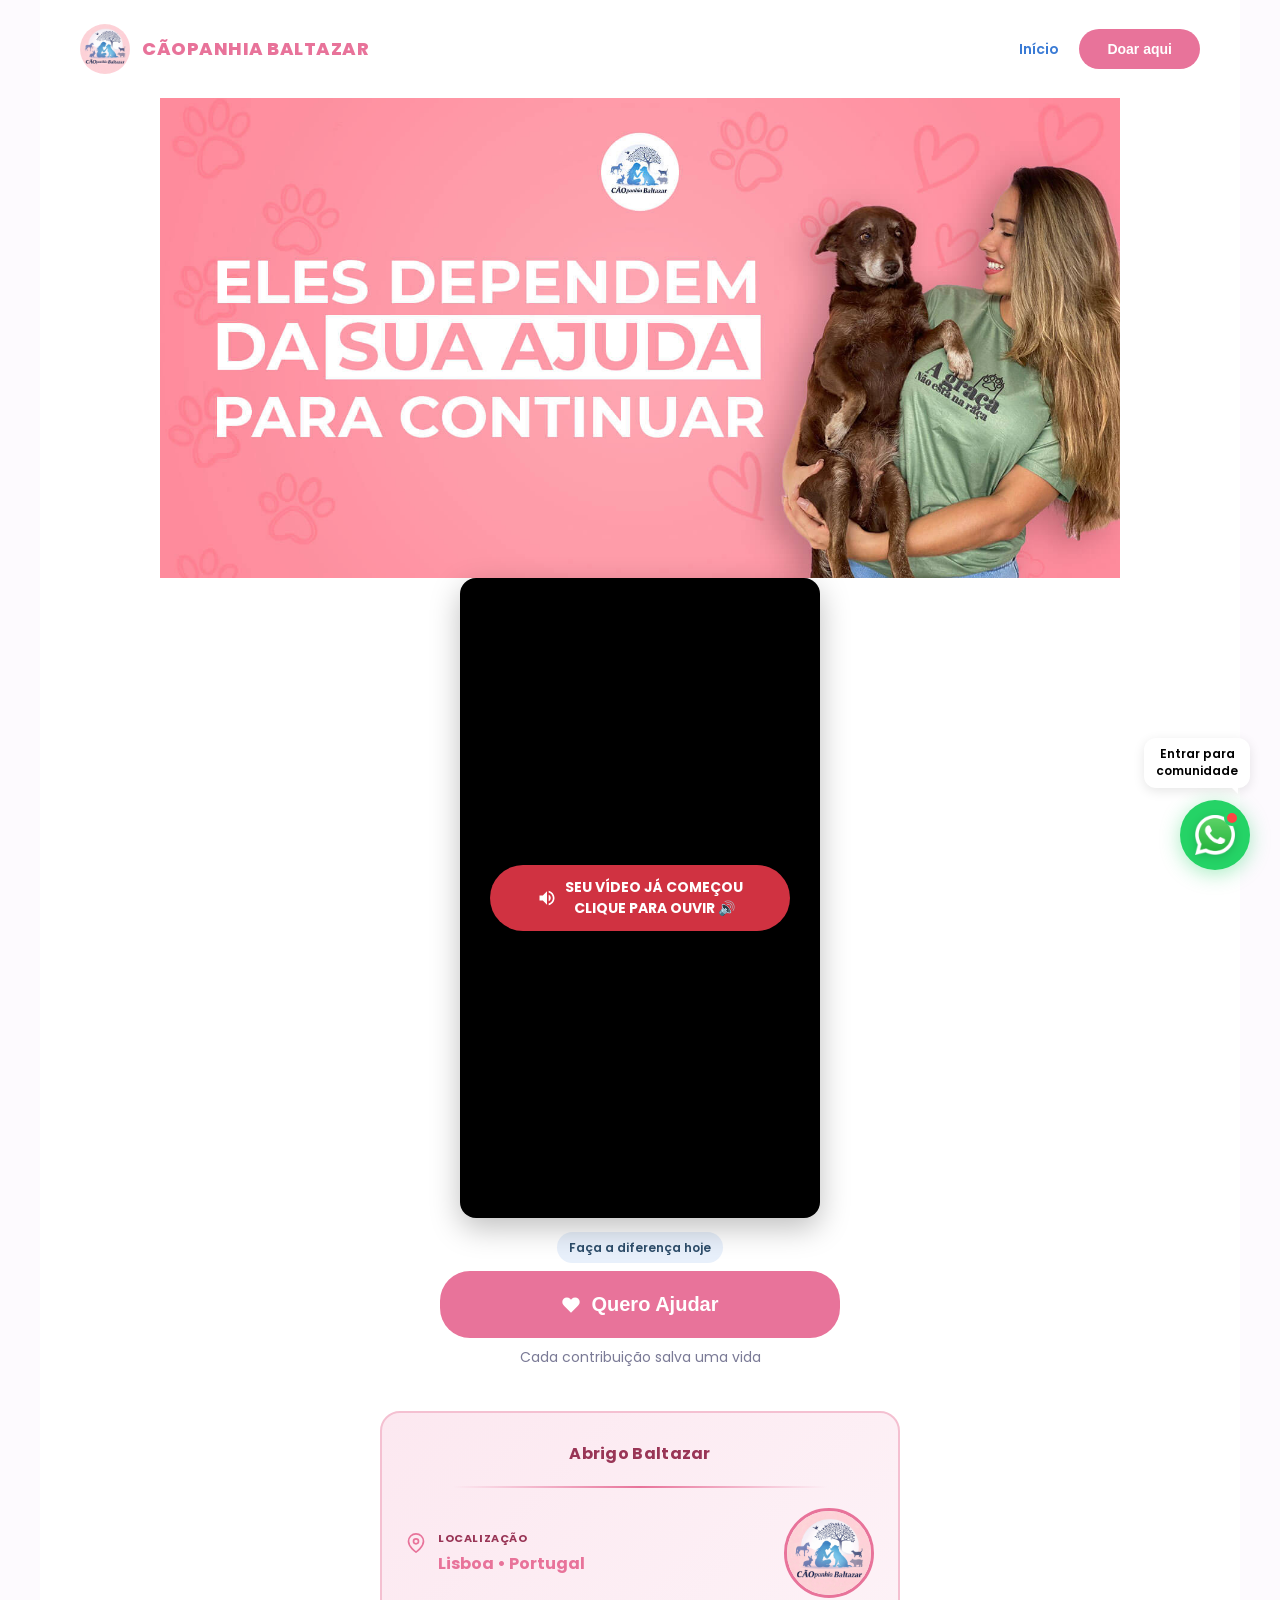
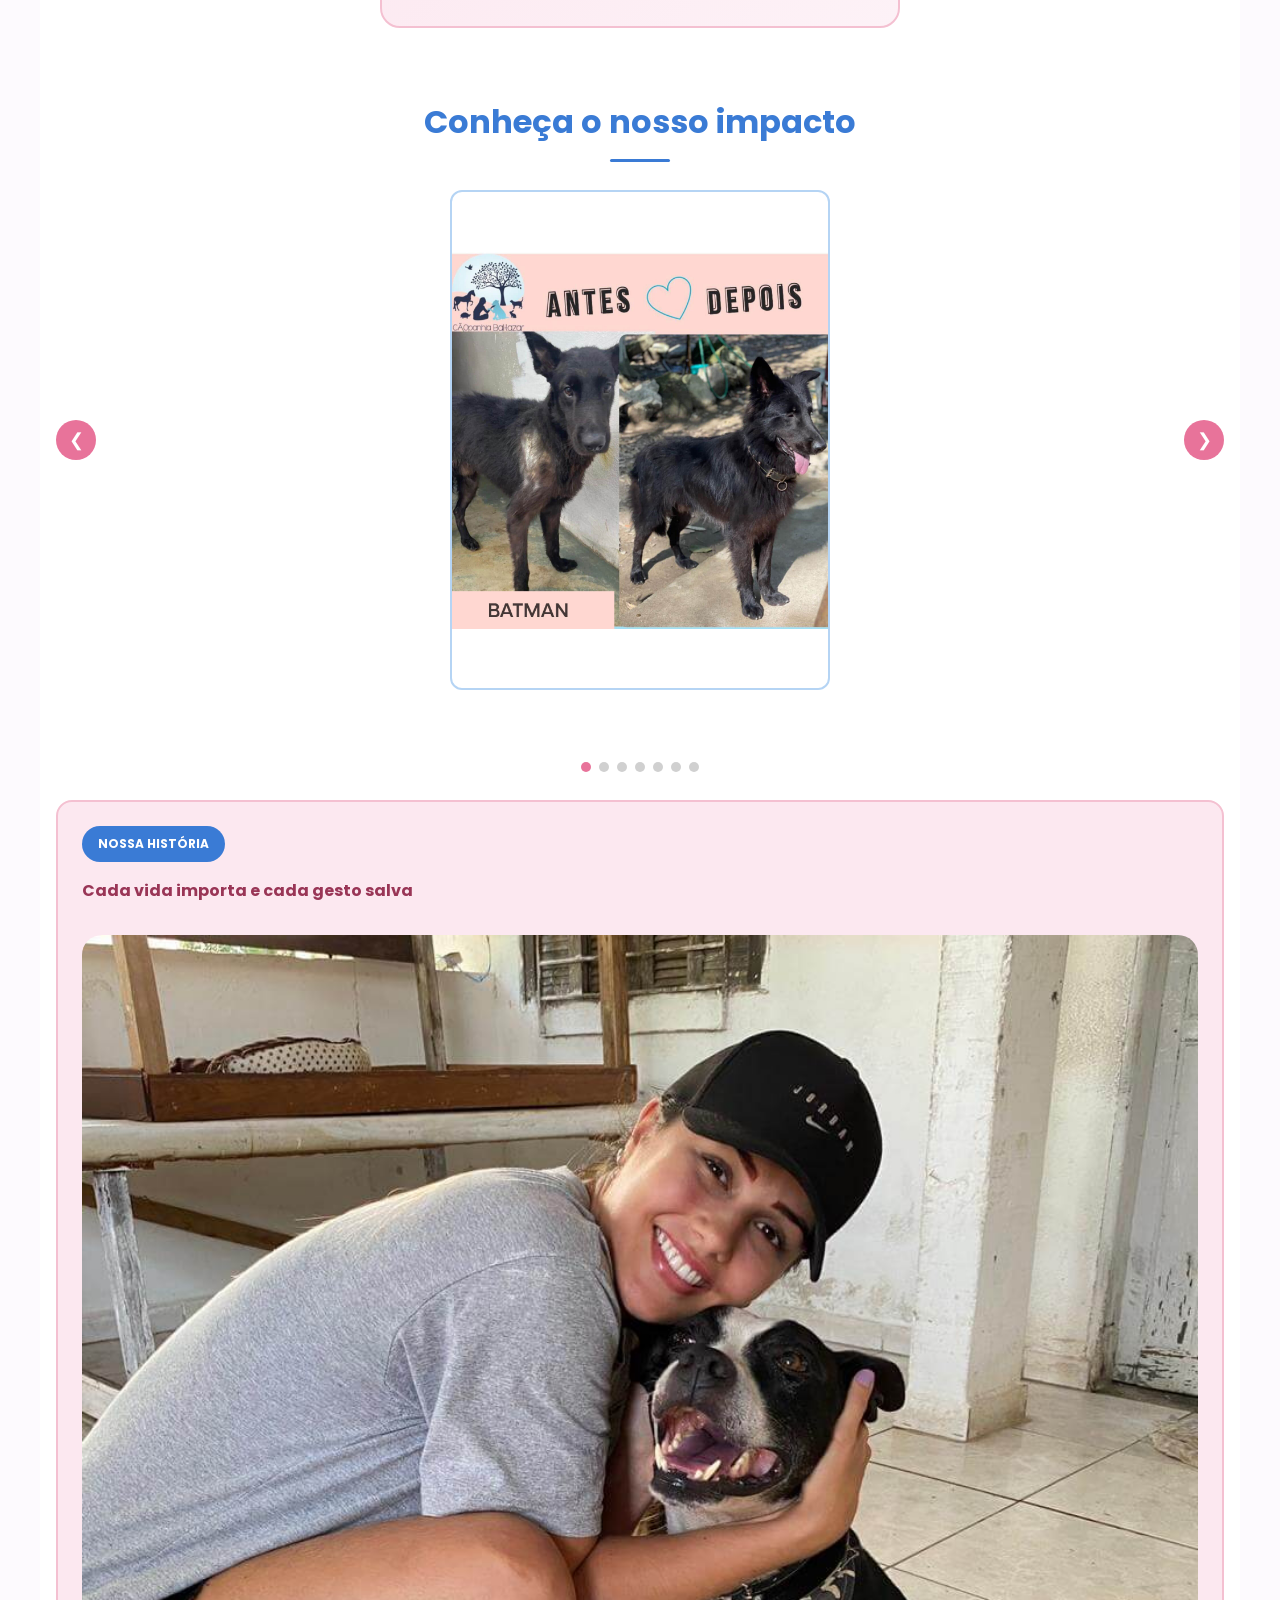
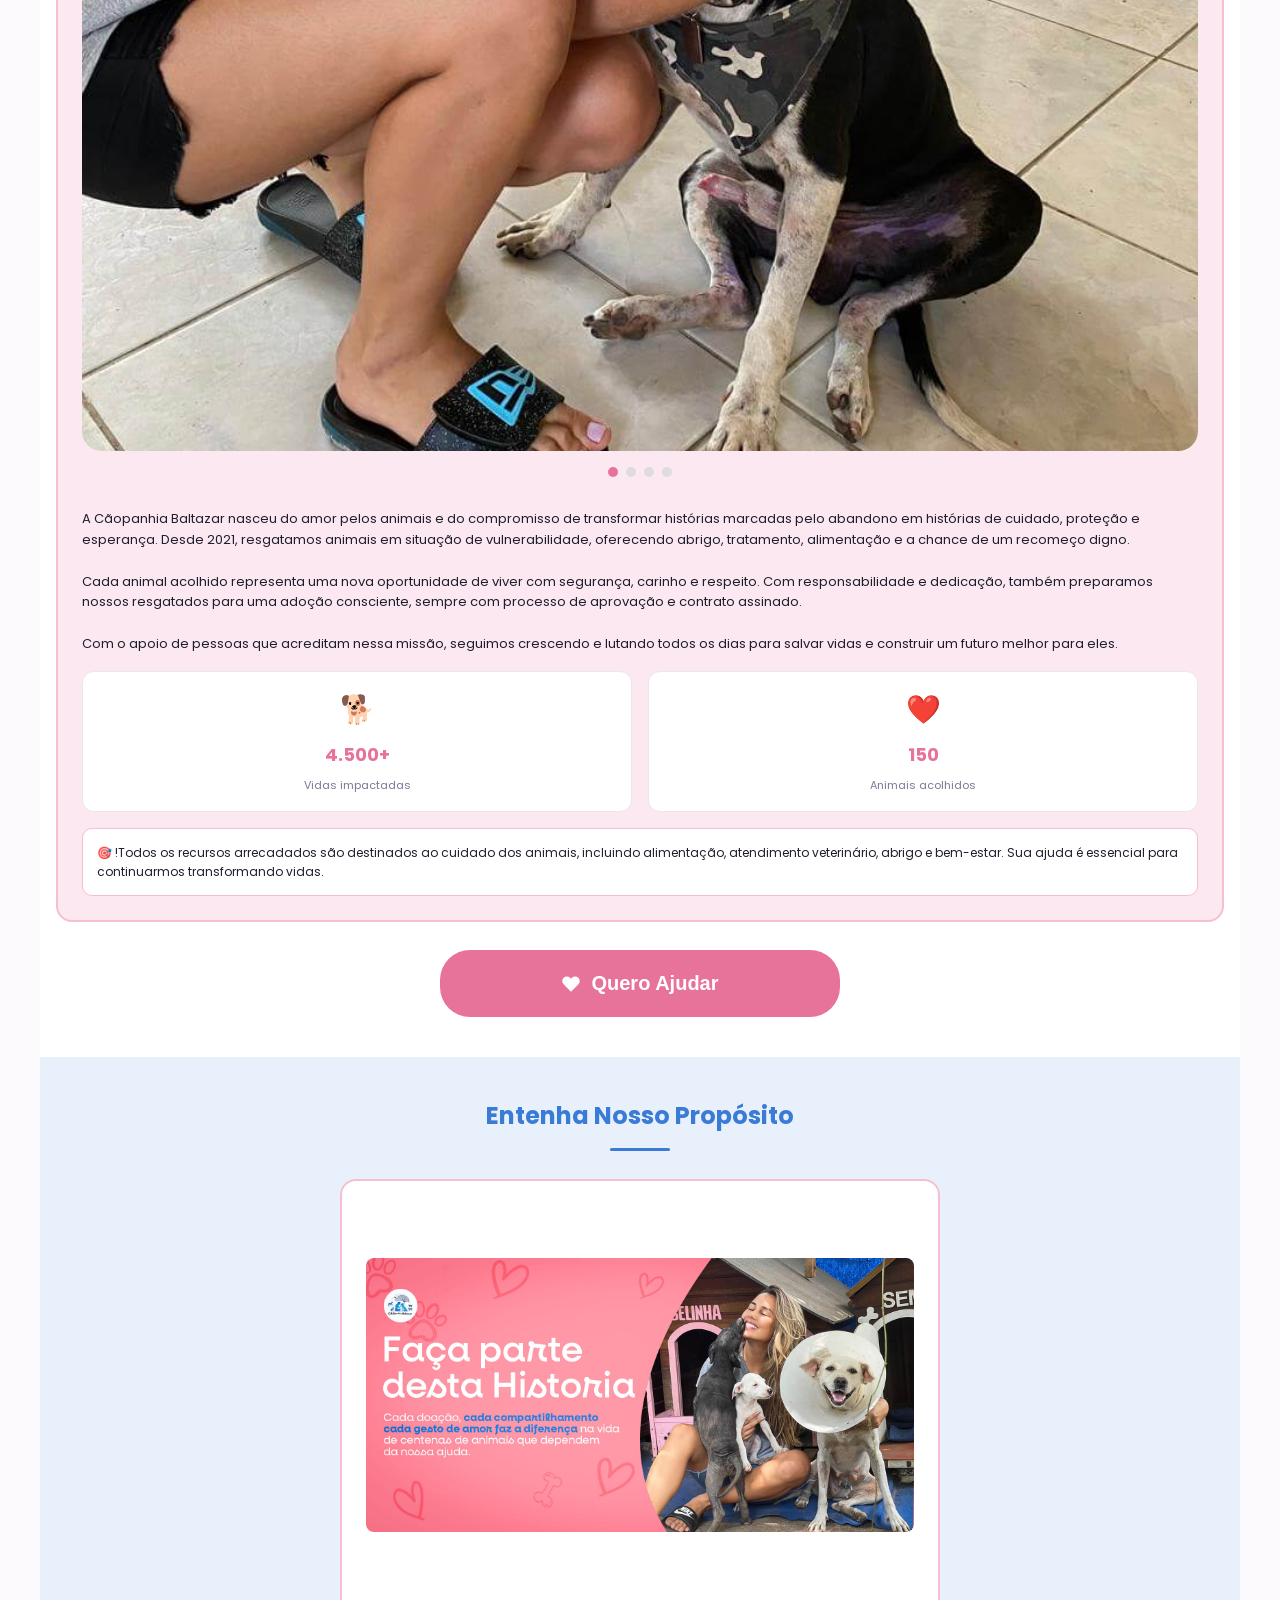
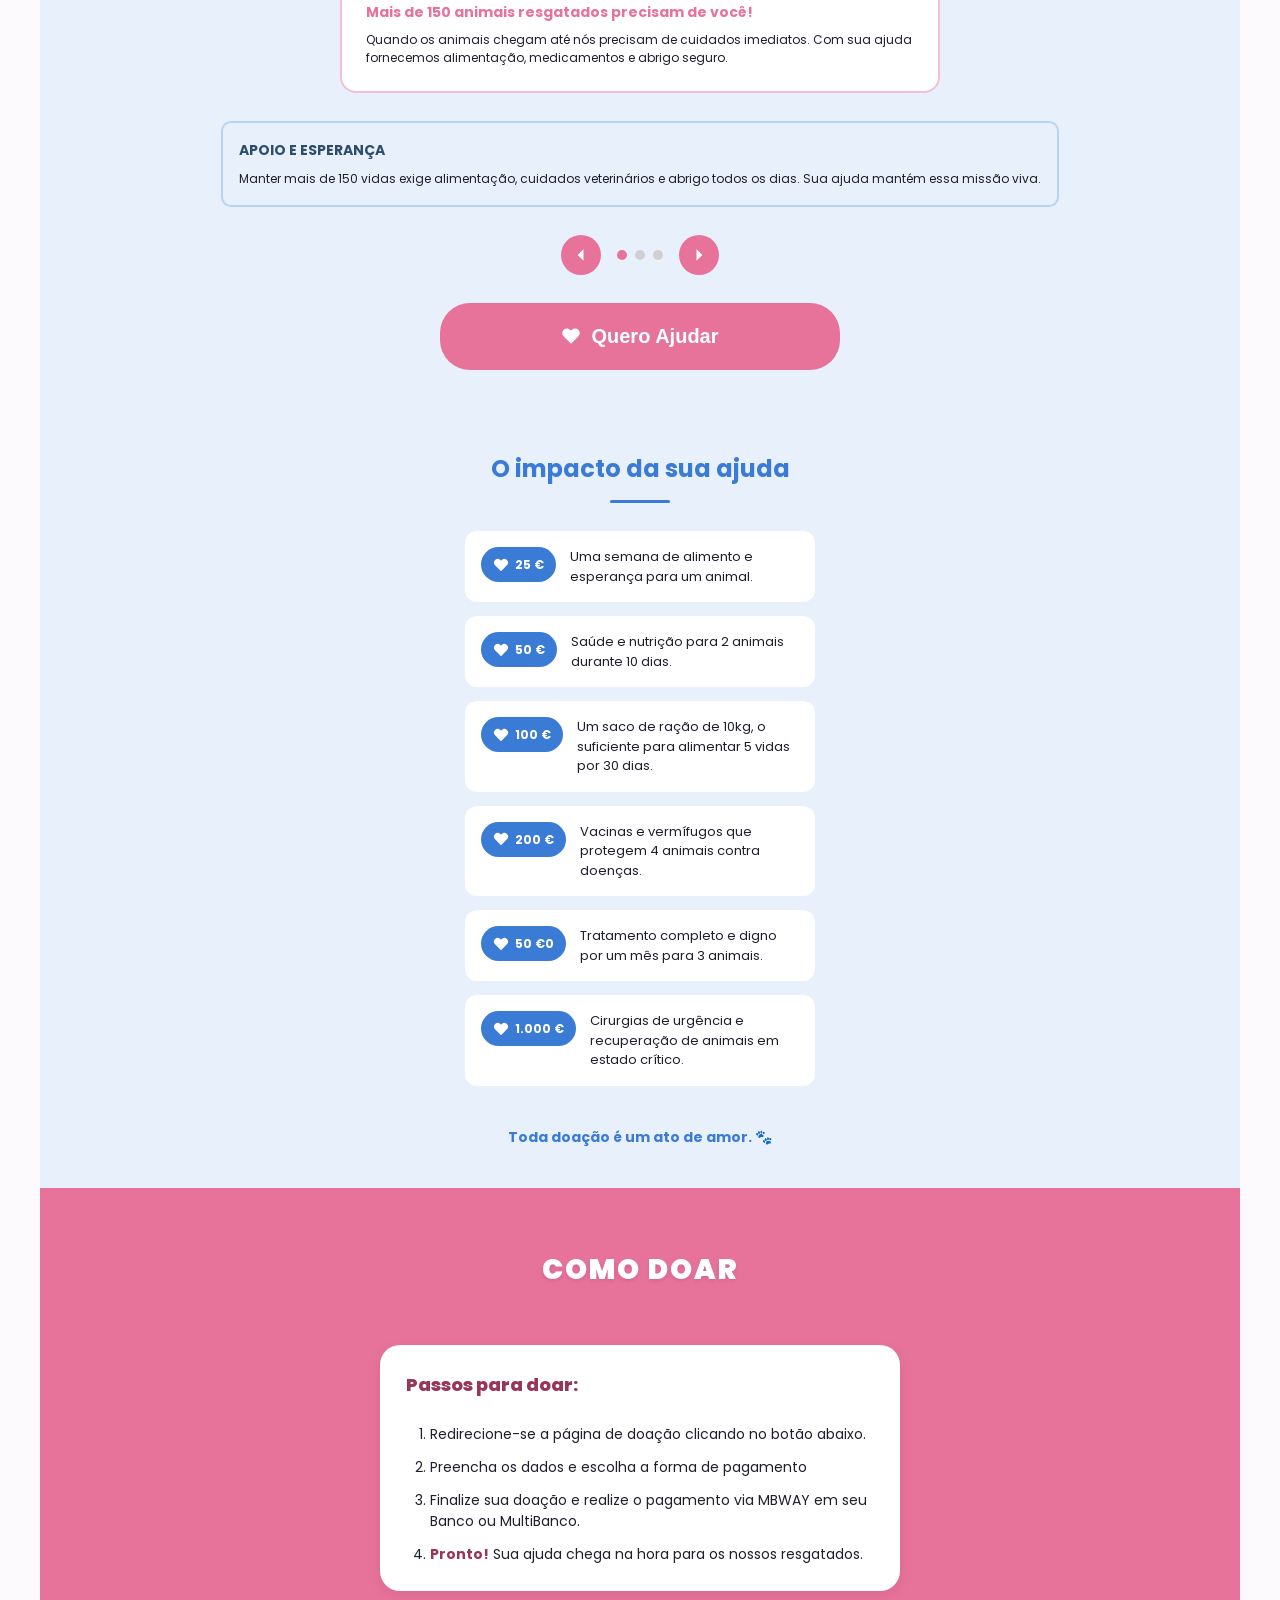
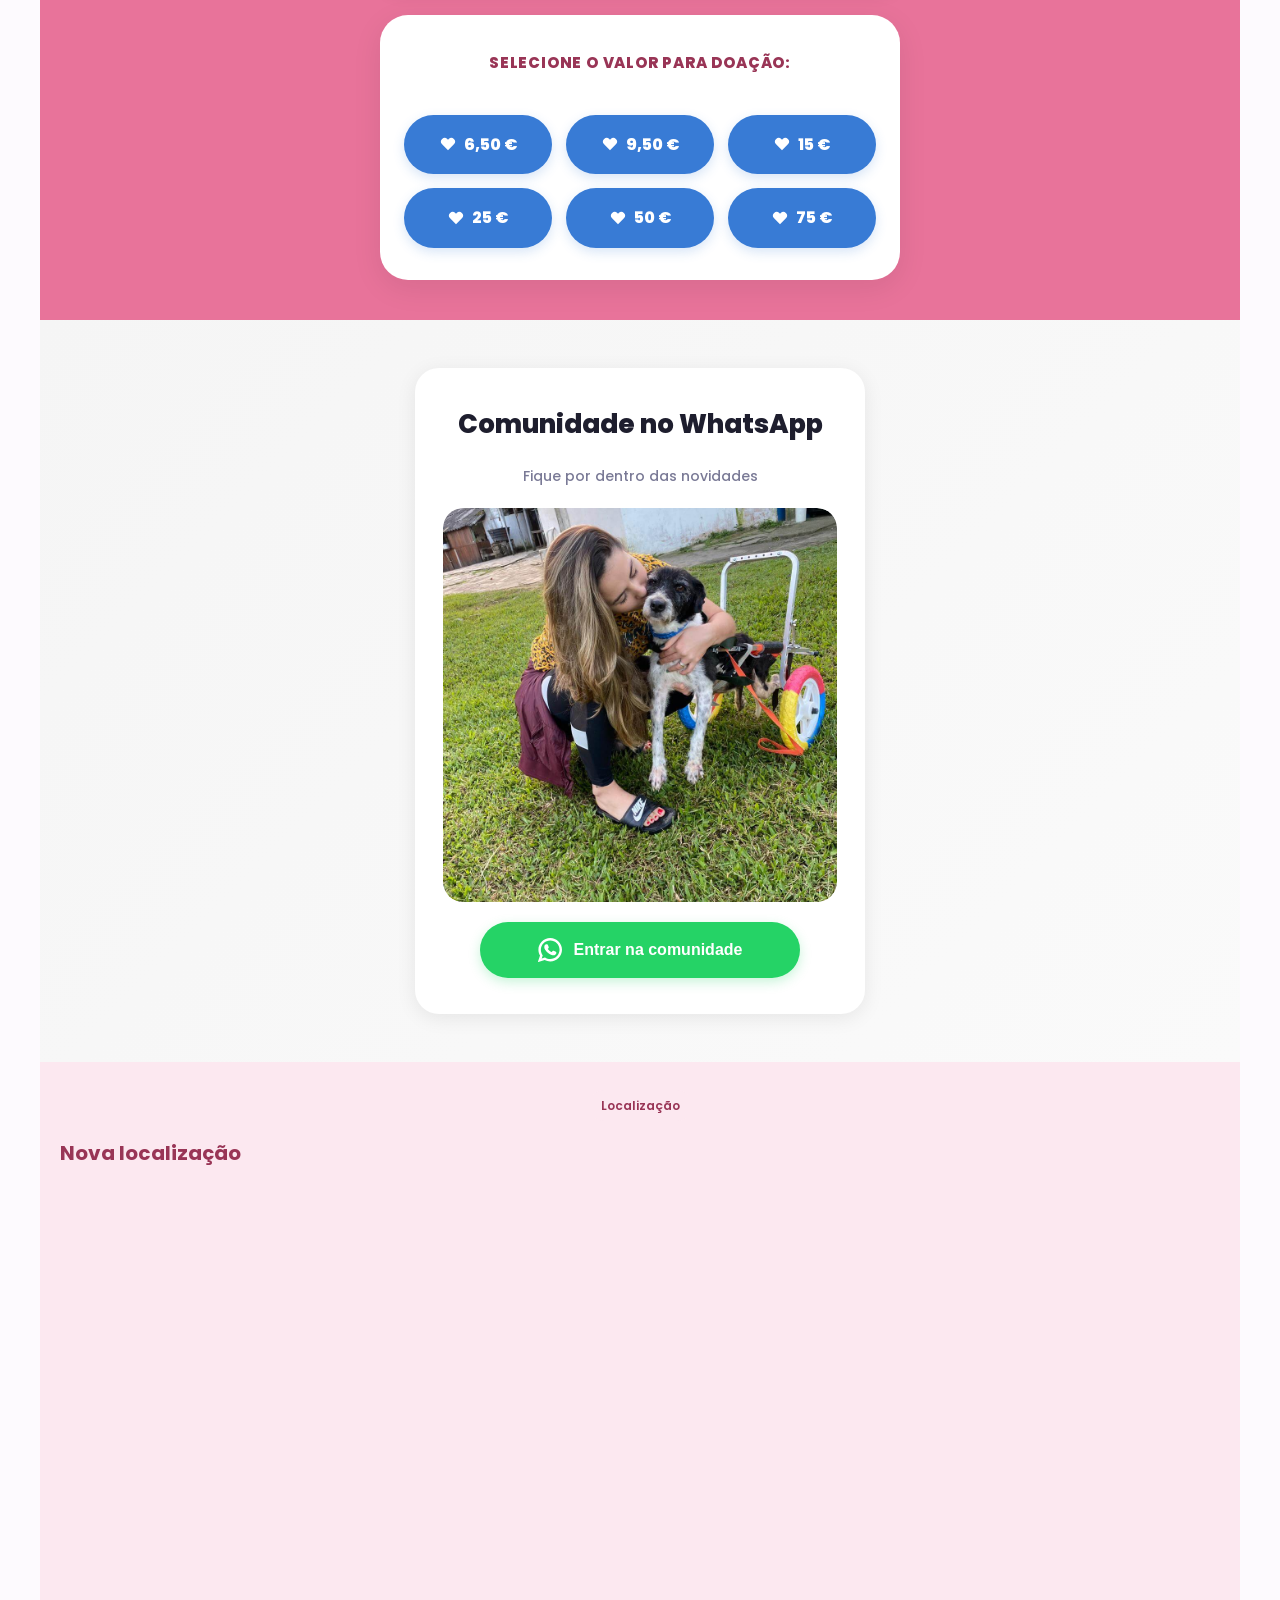
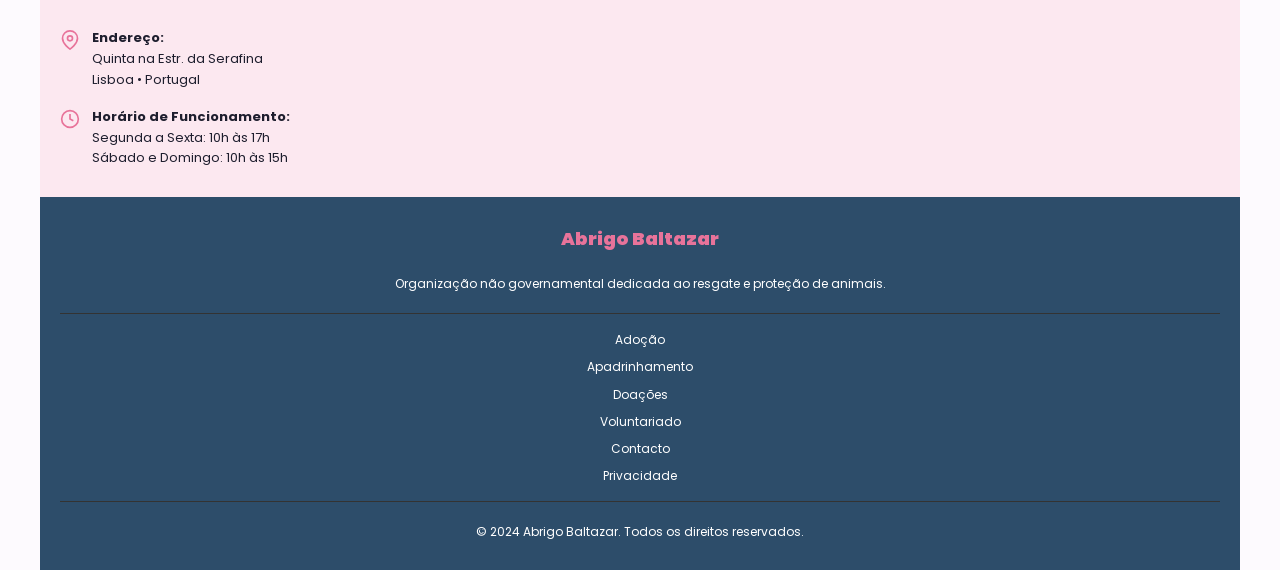
==== commit 2f3ee155: "Update index.html" ====
--- a/index.html
+++ b/index.html
@@ -4014,18 +4014,18 @@
             <img id="banner-img" src="img/Untitled-1.jpg" alt="Banner">
         </section>
 
-        <!-- SEÇÃO: VÍDEO NATIVO MICRO-VSL -->
+        <!-- SEÇÃO: VÍDEO NATIVO MICRO-VSL (HOSPEDAGEM IMGUR) -->
         <section class="video-slot" id="video-section">
-            <div class="custom-video-container" style="position: relative; width: 100%; max-width: 400px; margin: 0 auto; border-radius: 12px; overflow: hidden; box-shadow: 0 8px 24px rgba(0,0,0,0.15); background: #000;">
-                <video id="native-vsl-video" playsinline autoplay muted loop preload="metadata" style="width: 100%; display: block; border-radius: 12px; cursor: pointer;">
-                    <source src="https://causanobre.shop/baltazar/baltatuga.mp4" type="video/mp4">
+            <div class="custom-video-container" style="position: relative; width: 100%; max-width: 360px; margin: 0 auto; border-radius: 16px; overflow: hidden; box-shadow: 0 10px 30px rgba(0,0,0,0.25); background: #000; aspect-ratio: 9 / 16;">
+                <video id="native-vsl-video" playsinline autoplay muted loop preload="auto" style="width: 100%; height: 100%; object-fit: cover; display: block; border-radius: 16px; cursor: pointer;">
+                    <source src="https://i.imgur.com/scMbb6W.mp4" type="video/mp4">
                     Seu navegador não suporta vídeos HTML5.
                 </video>
-                <button type="button" id="btn-unmute-video" style="position: absolute; top: 50%; left: 50%; transform: translate(-50%, -50%); background: rgba(220, 53, 69, 0.95); color: #ffffff; border: none; padding: 12px 20px; border-radius: 50px; font-size: 14px; font-weight: 700; font-family: 'Poppins', sans-serif; cursor: pointer; display: flex; align-items: center; justify-content: center; gap: 8px; box-shadow: 0 6px 20px rgba(0,0,0,0.4); z-index: 10; width: 85%; max-width: 320px; animation: pulse-unmute 1.8s infinite; text-align: center;">
+                <button type="button" id="btn-unmute-video" style="position: absolute; top: 50%; left: 50%; transform: translate(-50%, -50%); background: rgba(220, 53, 69, 0.95); color: #ffffff; border: none; padding: 12px 20px; border-radius: 50px; font-size: 14px; font-weight: 700; font-family: 'Poppins', sans-serif; cursor: pointer; display: flex; align-items: center; justify-content: center; gap: 8px; box-shadow: 0 6px 20px rgba(0,0,0,0.4); z-index: 10; width: 85%; max-width: 300px; animation: pulse-unmute 1.8s infinite; text-align: center;">
                     <svg width="20" height="20" viewBox="0 0 24 24" fill="currentColor">
                         <path d="M3 9v6h4l5 5V4L7 9H3zm13.5 3c0-1.77-1.02-3.29-2.5-4.03v8.05c1.48-.73 2.5-2.25 2.5-4.02zM14 3.23v2.06c2.89.86 5 3.54 5 6.71s-2.11 5.85-5 6.71v2.06c4.01-.91 7-4.49 7-8.77s-2.99-7.86-7-8.77z"/>
                     </svg>
-                    <span>SEU VÍDEO JÁ COMEOU<br>CLIQUE PARA OUVIR 🔊</span>
+                    <span>SEU VÍDEO JÁ COMEÇOU<br>CLIQUE PARA OUVIR 🔊</span>
                 </button>
             </div>
             <style>
@@ -5374,4 +5374,4 @@
 </script>
 </body>
 
-</html>+</html>
